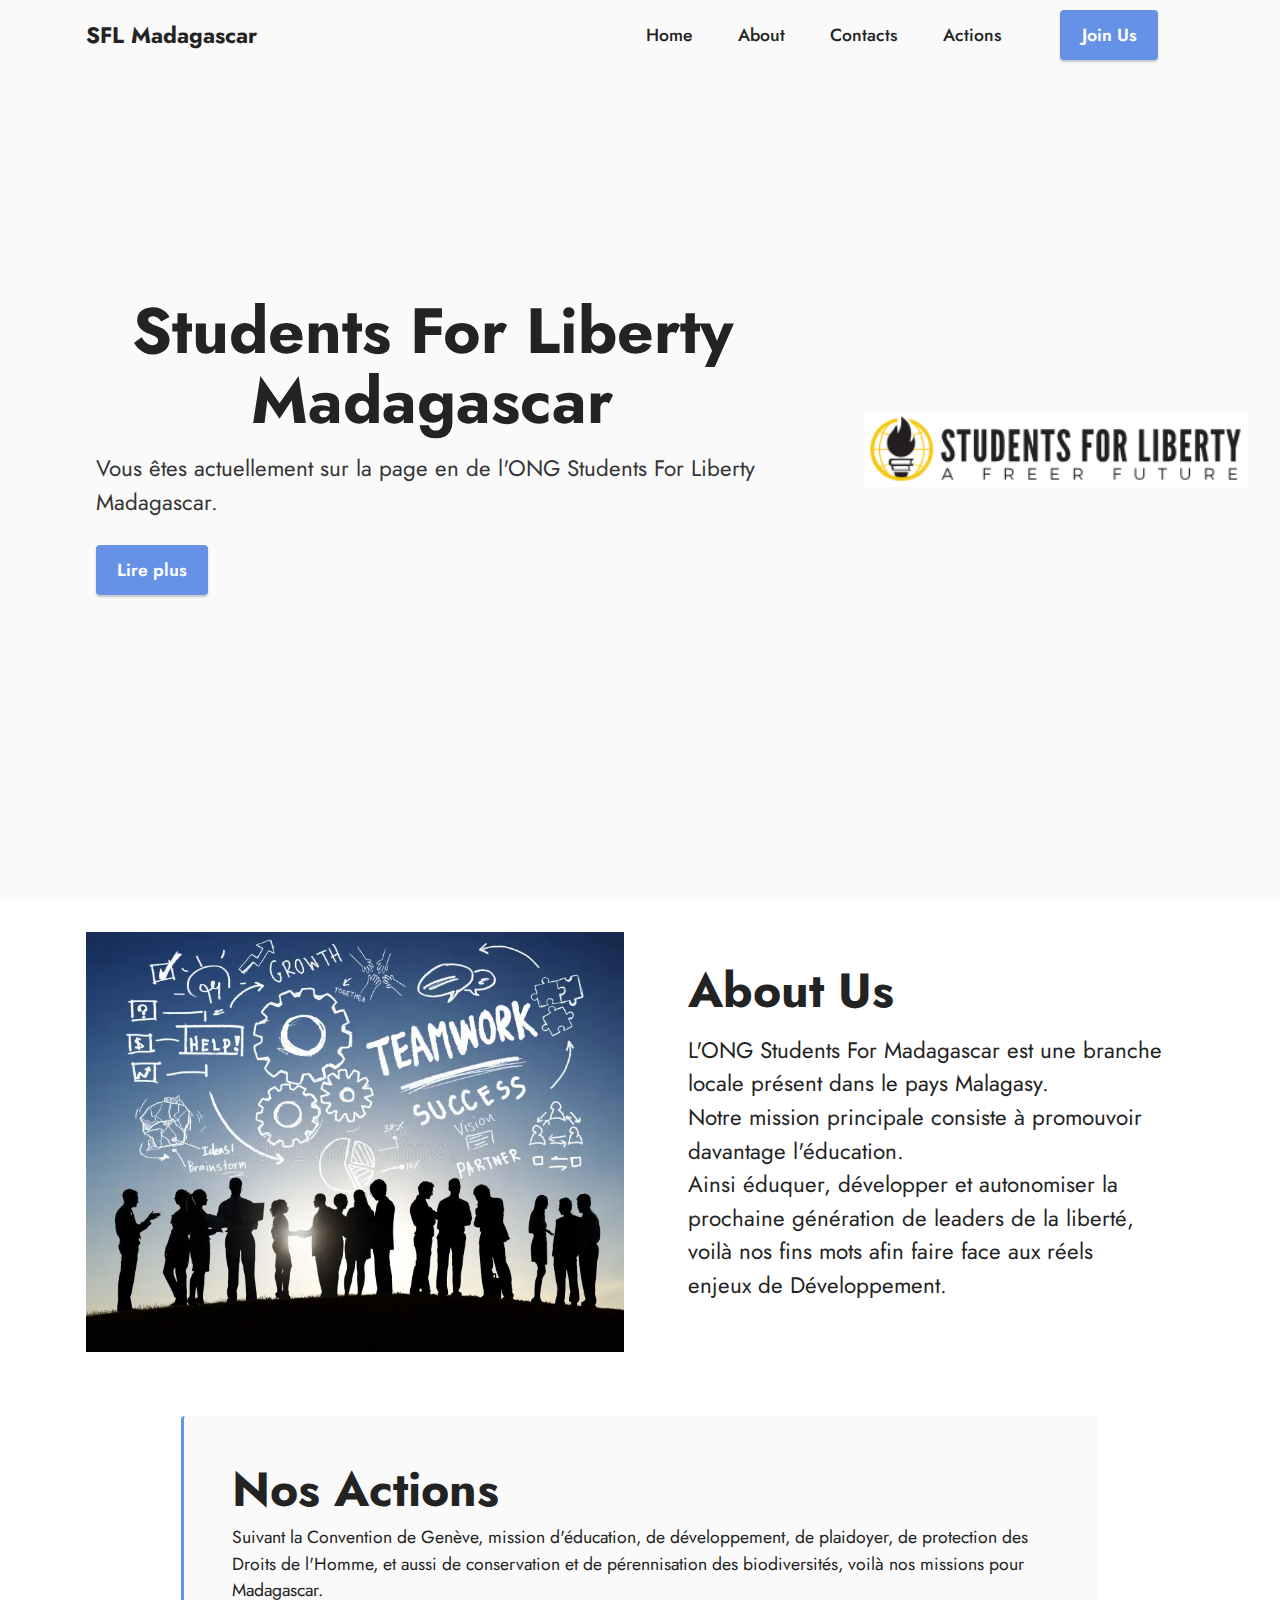
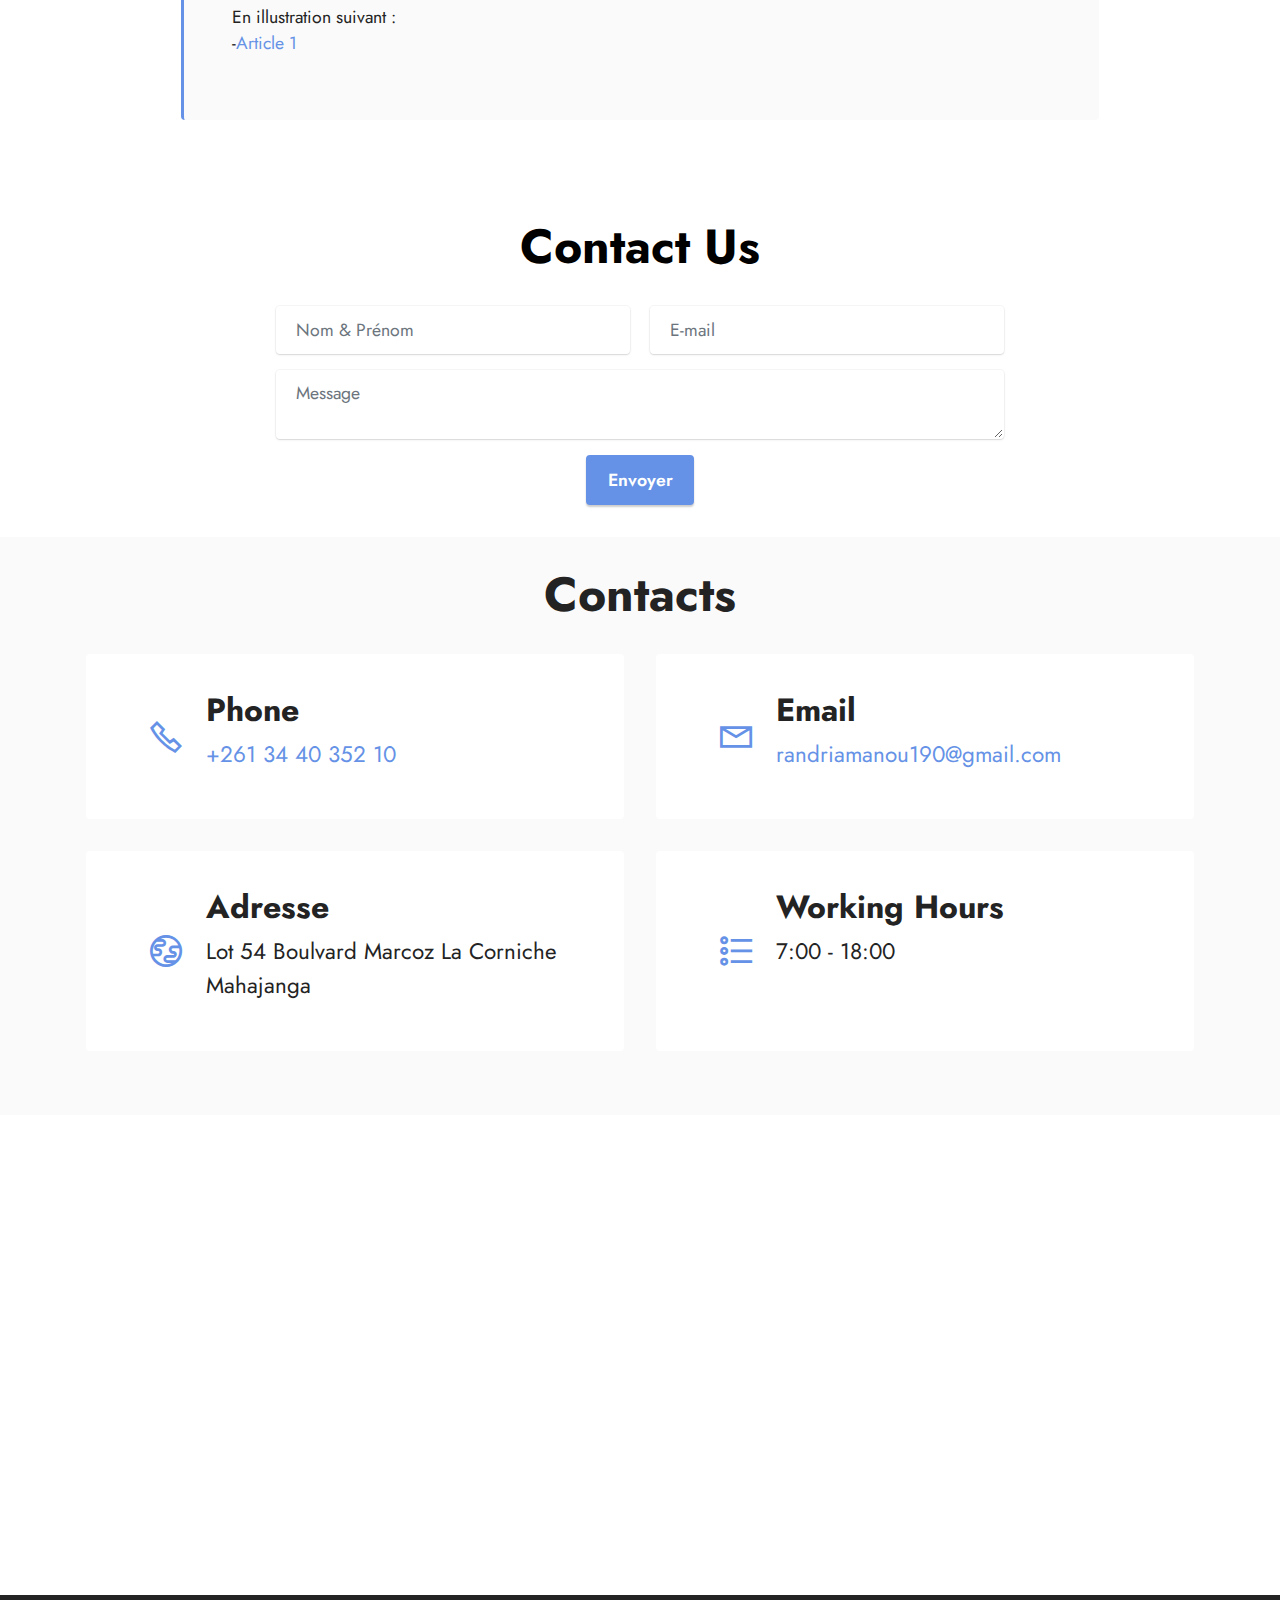
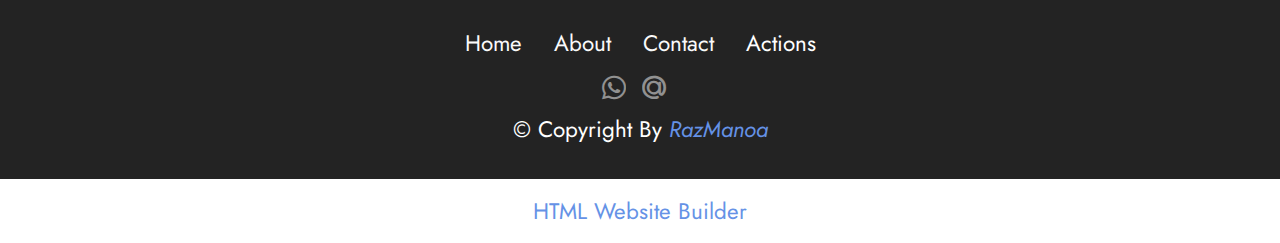
==== index.html @ df1f851d "Add files via upload" ====
<!DOCTYPE html>
<html  >
<head>
  <!-- Site made with Mobirise Website Builder v5.9.18, https://mobirise.com -->
  <meta charset="UTF-8">
  <meta http-equiv="X-UA-Compatible" content="IE=edge">
  <meta name="generator" content="Mobirise v5.9.18, mobirise.com">
  <meta name="viewport" content="width=device-width, initial-scale=1, minimum-scale=1">
  <link rel="shortcut icon" href="assets/images/logo-slf.png" type="image/x-icon">
  <meta name="description" content="">
  
  
  <title>Home - Students For Liberty Madagascar</title>
  <link rel="stylesheet" href="assets/web/assets/mobirise-icons2/mobirise2.css">
  <link rel="stylesheet" href="assets/bootstrap/css/bootstrap.min.css">
  <link rel="stylesheet" href="assets/bootstrap/css/bootstrap-grid.min.css">
  <link rel="stylesheet" href="assets/bootstrap/css/bootstrap-reboot.min.css">
  <link rel="stylesheet" href="assets/dropdown/css/style.css">
  <link rel="stylesheet" href="assets/socicon/css/styles.css">
  <link rel="stylesheet" href="assets/theme/css/style.css">
  <link rel="preload" href="https://fonts.googleapis.com/css?family=Jost:100,200,300,400,500,600,700,800,900,100i,200i,300i,400i,500i,600i,700i,800i,900i&display=swap" as="style" onload="this.onload=null;this.rel='stylesheet'">
  <noscript><link rel="stylesheet" href="https://fonts.googleapis.com/css?family=Jost:100,200,300,400,500,600,700,800,900,100i,200i,300i,400i,500i,600i,700i,800i,900i&display=swap"></noscript>
  <link rel="preload" as="style" href="assets/mobirise/css/mbr-additional.css?v=I6pFQP"><link rel="stylesheet" href="assets/mobirise/css/mbr-additional.css?v=I6pFQP" type="text/css">

  
  
  
</head>
<body>
  
  <section data-bs-version="5.1" class="menu menu2 cid-sFCw1qGFAI" once="menu" id="menu2-23">
    
    <nav class="navbar navbar-dropdown navbar-fixed-top navbar-expand-lg">
        <div class="container">
            <div class="navbar-brand">
                
                <span class="navbar-caption-wrap"><a class="navbar-caption text-black display-7" href="https://mobiri.se">SFL Madagascar</a></span>
            </div>
            <button class="navbar-toggler" type="button" data-toggle="collapse" data-bs-toggle="collapse" data-target="#navbarSupportedContent" data-bs-target="#navbarSupportedContent" aria-controls="navbarNavAltMarkup" aria-expanded="false" aria-label="Toggle navigation">
                <div class="hamburger">
                    <span></span>
                    <span></span>
                    <span></span>
                    <span></span>
                </div>
            </button>
            <div class="collapse navbar-collapse" id="navbarSupportedContent">
                <ul class="navbar-nav nav-dropdown" data-app-modern-menu="true"><li class="nav-item"><a class="nav-link link text-black text-primary display-4" href="index.html#header14-1f">Home</a></li>
                    <li class="nav-item"><a class="nav-link link text-black text-primary display-4" href="index.html#header14-1j">About</a></li>
                    <li class="nav-item"><a class="nav-link link text-black text-primary display-4" href="index.html#contacts2-1r">Contacts</a></li><li class="nav-item"><a class="nav-link link text-black text-primary display-4" href="index.html#content7-0">Actions</a></li></ul>
                
                <div class="navbar-buttons mbr-section-btn"><a class="btn btn-primary display-4" href="https://tally.so/r/mexdDq" target="_blank">Join Us</a></div>
            </div>
        </div>
    </nav>
</section>

<section data-bs-version="5.1" class="header14 cid-sFzxmVl7J6 mbr-fullscreen" id="header14-1f">

    

    

    <div class="container-fluid">
        <div class="row justify-content-center align-items-center">
            <div class="col-12 col-md-4 image-wrapper">
                <img src="assets/images/sfl-bandg.png" alt="Mobirise Website Builder">
            </div>
            <div class="col-12 col-md">
                <div class="text-wrapper">
                    <h1 class="mbr-section-title mbr-fonts-style mb-3 display-1"><strong>Students For Liberty Madagascar</strong></h1>
                    <p class="mbr-text mbr-fonts-style display-7">Vous êtes actuellement sur la page en de l'ONG Students For Liberty Madagascar.<br></p>
                    <div class="mbr-section-btn mt-3"><a class="btn btn-primary display-4" href="index.html#header14-1j">Lire plus</a></div>
                </div>
            </div>
        </div>
    </div>
</section>

<section data-bs-version="5.1" class="header14 cid-sFzz5E692j" id="header14-1j">

    

    

    <div class="container">
        <div class="row justify-content-center align-items-center">
            <div class="col-12 col-md-6 image-wrapper">
                <img src="assets/images/team-work.webp" alt="Mobirise Website Builder">
            </div>
            <div class="col-12 col-md">
                <div class="text-wrapper">
                    <h1 class="mbr-section-title mbr-fonts-style mb-3 display-2">
                        <strong>About Us</strong></h1>
                    <p class="mbr-text mbr-fonts-style display-7">L'ONG Students For Madagascar est une branche locale présent dans le pays Malagasy.<br>Notre mission principale consiste à promouvoir davantage l'éducation.<br>Ainsi éduquer, développer et autonomiser la prochaine génération de leaders de la liberté, voilà nos fins mots afin faire face aux réels enjeux de Développement.<br></p>
                    
                </div>
            </div>
        </div>
    </div>
</section>

<section data-bs-version="5.1" class="content7 cid-uvekPUyge1" id="content7-0">
    
    <div class="container">
        <div class="row justify-content-center">
            <div class="col-12 col-md-10">
                <blockquote>
                <h5 class="mbr-section-title mbr-fonts-style mb-2 display-2"><strong>Nos Actions</strong></h5>
                <p class="mbr-text mbr-fonts-style display-4">Suivant la Convention de Genève, mission d'éducation, de développement, de plaidoyer, de protection des Droits de l'Homme, et aussi de conservation et de pérennisation des biodiversités, voilà nos missions pour Madagascar.<br>En illustration suivant :&nbsp;<br>-<a href="page1.html#content4-3" class="text-primary" target="_blank">Article 1</a></p></blockquote>
            </div>
        </div>
    </div>
</section>

<section data-bs-version="5.1" class="form5 cid-sFzDs3t9EG" id="form5-1m">
    
    
    <div class="container">
        <div class="mbr-section-head">
            <h3 class="mbr-section-title mbr-fonts-style align-center mb-0 display-2"><strong>Contact Us</strong></h3>
            
        </div>
        <div class="row justify-content-center mt-4">
            <div class="col-lg-8 mx-auto mbr-form" data-form-type="formoid">
                <form action="https://mobirise.eu/" method="POST" class="mbr-form form-with-styler" data-form-title="Form Name"><input type="hidden" name="email" data-form-email="true" value="ks3qOOHge8dvfijZ7MCZuSiR96r8af7iwF33arb5FEjzosLqSkt9Hrk8bFsVaO2vztbWSlPt6MKf61ZfOUti4YpknU7JDYHOA++V9rli4jDpLJUcG7pPdwzk4lKuqdMu">
                    <div class="row">
                        <div hidden="hidden" data-form-alert="" class="alert alert-success col-12">Thanks for filling out
                            the form!</div>
                        <div hidden="hidden" data-form-alert-danger="" class="alert alert-danger col-12">Oops...! some
                            problem!</div>
                    </div>
                    <div class="dragArea row">
                        <div class="col-md col-sm-12 form-group mb-3" data-for="name">
                            <input type="text" name="name" placeholder="Nom &amp; Prénom" data-form-field="name" class="form-control" value="" id="name-form5-1m">
                        </div>
                        <div class="col-md col-sm-12 form-group mb-3" data-for="email">
                            <input type="email" name="email" placeholder="E-mail" data-form-field="email" class="form-control" value="" id="email-form5-1m">
                        </div>
                        
                        <div class="col-12 form-group mb-3" data-for="textarea">
                            <textarea name="textarea" placeholder="Message" data-form-field="textarea" class="form-control" id="textarea-form5-1m"></textarea>
                        </div>
                        <div class="col-lg-12 col-md-12 col-sm-12 align-center mbr-section-btn"><button type="submit" class="btn btn-primary display-4">Envoyer</button></div>
                    </div>
                </form>
            </div>
        </div>
    </div>
</section>

<section data-bs-version="5.1" class="contacts2 cid-sFzIA7KGYz" id="contacts2-1r">
    <!---->
    
    
    <div class="container">
        <div class="mbr-section-head">
            <h3 class="mbr-section-title mbr-fonts-style align-center mb-0 display-2">
                <strong>Contacts</strong>
            </h3>
            
        </div>
        <div class="row justify-content-center mt-4">
            <div class="card col-12 col-md-6">
                <div class="card-wrapper">
                    <div class="image-wrapper">
                        <span class="mbr-iconfont mobi-mbri-phone mobi-mbri"></span>
                    </div>
                    <div class="text-wrapper">
                        <h6 class="card-title mbr-fonts-style mb-1 display-5">
                            <strong>Phone</strong>
                        </h6>
                        <p class="mbr-text mbr-fonts-style display-7"><a href="tel:+261344035210" class="text-primary">+261 34 40 352 10</a></p>
                    </div>
                </div>
            </div>
            <div class="card col-12 col-md-6">
                <div class="card-wrapper">
                    <div class="image-wrapper">
                        <span class="mbr-iconfont mobi-mbri-letter mobi-mbri"></span>
                    </div>
                    <div class="text-wrapper">
                        <h6 class="card-title mbr-fonts-style mb-1 display-5">
                            <strong>Email</strong>
                        </h6>
                        <p class="mbr-text mbr-fonts-style display-7"><a href="mailto:randriamanou190@gmail.com" class="text-primary">randriamanou190@gmail.com</a></p>
                    </div>
                </div>
            </div>
            <div class="card col-12 col-md-6">
                <div class="card-wrapper">
                    <div class="image-wrapper">
                        <span class="mbr-iconfont mobi-mbri-globe mobi-mbri"></span>
                    </div>
                    <div class="text-wrapper">
                        <h6 class="card-title mbr-fonts-style mb-1 display-5">
                            <strong>Adresse</strong></h6>
                        <p class="mbr-text mbr-fonts-style display-7">Lot 54 Boulvard Marcoz La Corniche Mahajanga</p>
                    </div>
                </div>
            </div>
            <div class="card col-12 col-md-6">
                <div class="card-wrapper">
                    <div class="image-wrapper">
                        <span class="mbr-iconfont mobi-mbri-bulleted-list mobi-mbri"></span>
                    </div>
                    <div class="text-wrapper">
                        <h6 class="card-title mbr-fonts-style mb-1 display-5">
                            <strong>Working Hours</strong>
                        </h6>
                        <p class="mbr-text mbr-fonts-style display-7">7:00 - 18:00
                        </p>
                    </div>
                </div>
            </div>
        </div>
    </div>
</section>

<section data-bs-version="5.1" class="map2 cid-sFAxp7Y5iM" id="map2-1y">
    
    
    <div>
        
        <div class="google-map"><iframe frameborder="0" style="border:0" src="https://www.google.com/maps/embed?pb=!1m18!1m12!1m3!1d807.3999309837745!2d46.29971833503532!3d-15.716029288865572!2m3!1f0!2f0!3f0!3m2!1i1024!2i768!4f13.1!3m3!1m2!1s0x2203fb37df3f3697%3A0xa1f591bdaf3111e0!2sMajunga!5e0!3m2!1sfr!2smg!4v1732618090610!5m2!1sfr!2smg" allowfullscreen=""></iframe></div>
    </div>
</section>

<section data-bs-version="5.1" class="footer3 cid-sFCygHrmNf" once="footers" id="footer3-24">

    

    

    <div class="container">
        <div class="row align-center mbr-white">
            <div class="row row-links">
                <ul class="foot-menu">
                    
                    
                    
                    
                    
                <li class="foot-menu-item mbr-fonts-style display-7"><a href="index.html#header14-1f" class="text-white">Home</a></li><li class="foot-menu-item mbr-fonts-style display-7"><a href="index.html#header14-1j" class="text-white">About</a></li><li class="foot-menu-item mbr-fonts-style display-7"><a href="index.html#contacts2-1r" class="text-white">Contact</a></li><li class="foot-menu-item mbr-fonts-style display-7">Actions</li></ul>
            </div>
            <div class="row social-row">
                <div class="social-list align-right pb-2">
                    
                    
                    
                    
                    
                    
                <div class="soc-item">
                        <a href="https://wa.me/261344035210">
                            <span class="mbr-iconfont mbr-iconfont-social socicon-whatsapp socicon"></span>
                        </a>
                    </div><div class="soc-item">
                        <a href="mailto:randriamanou190@gmail.com">
                            <span class="mbr-iconfont mbr-iconfont-social socicon-mailru socicon"></span>
                        </a>
                    </div></div>
            </div>
            <div class="row row-copirayt">
                <p class="mbr-text mb-0 mbr-fonts-style mbr-white align-center display-7">
                    © Copyright By <a href="mailto:randriamanou190@gmail.com" class="text-primary"><em>RazManoa</em></a></p>
            </div>
        </div>
    </div>
</section><section class="display-7" style="padding: 0;align-items: center;justify-content: center;flex-wrap: wrap;    align-content: center;display: flex;position: relative;height: 4rem;"><a href="https://mobiri.se/3074167" style="flex: 1 1;height: 4rem;position: absolute;width: 100%;z-index: 1;"><img alt="" style="height: 4rem;" src="[data-uri]"></a><p style="margin: 0;text-align: center;" class="display-7">&#8204;</p><a style="z-index:1" href="https://mobirise.com/html-builder.html">HTML Website Builder</a></section><script src="assets/bootstrap/js/bootstrap.bundle.min.js"></script>  <script src="assets/smoothscroll/smooth-scroll.js"></script>  <script src="assets/ytplayer/index.js"></script>  <script src="assets/dropdown/js/navbar-dropdown.js"></script>  <script src="assets/theme/js/script.js"></script>  <script src="assets/formoid/formoid.min.js"></script>  
  
  
</body>
</html>
---- assets/web/assets/mobirise-icons2/mobirise2.css ----
@font-face {
  font-family: 'Moririse2';
  font-display: swap;
  src:  url('mobirise2.eot?f2bix4');
  src:  url('mobirise2.eot?f2bix4#iefix') format('embedded-opentype'),
    url('mobirise2.ttf?f2bix4') format('truetype'),
    url('mobirise2.woff?f2bix4') format('woff'),
    url('mobirise2.svg?f2bix4#mobirise2') format('svg');
  font-weight: normal;
  font-style: normal;
}

[class^="mobi-"], [class*=" mobi-"] {
  /* use !important to prevent issues with browser extensions that change fonts */
  font-family: 'Moririse2' !important;
  speak: none;
  font-style: normal;
  font-weight: normal;
  font-variant: normal;
  text-transform: none;
  line-height: 1;

  /* Better Font Rendering =========== */
  -webkit-font-smoothing: antialiased;
  -moz-osx-font-smoothing: grayscale;
}

.mobi-mbri-add-submenu:before {
  content: "\e900";
}
.mobi-mbri-alert:before {
  content: "\e901";
}
.mobi-mbri-align-center:before {
  content: "\e902";
}
.mobi-mbri-align-justify:before {
  content: "\e903";
}
.mobi-mbri-align-left:before {
  content: "\e904";
}
.mobi-mbri-align-right:before {
  content: "\e905";
}
.mobi-mbri-android:before {
  content: "\e906";
}
.mobi-mbri-apple:before {
  content: "\e907";
}
.mobi-mbri-arrow-down:before {
  content: "\e908";
}
.mobi-mbri-arrow-next:before {
  content: "\e909";
}
.mobi-mbri-arrow-prev:before {
  content: "\e90a";
}
.mobi-mbri-arrow-up:before {
  content: "\e90b";
}
.mobi-mbri-bold:before {
  content: "\e90c";
}
.mobi-mbri-bookmark:before {
  content: "\e90d";
}
.mobi-mbri-bootstrap:before {
  content: "\e90e";
}
.mobi-mbri-briefcase:before {
  content: "\e90f";
}
.mobi-mbri-browse:before {
  content: "\e910";
}
.mobi-mbri-bulleted-list:before {
  content: "\e911";
}
.mobi-mbri-calendar:before {
  content: "\e912";
}
.mobi-mbri-camera:before {
  content: "\e913";
}
.mobi-mbri-cart-add:before {
  content: "\e914";
}
.mobi-mbri-cart-full:before {
  content: "\e915";
}
.mobi-mbri-cash:before {
  content: "\e916";
}
.mobi-mbri-change-style:before {
  content: "\e917";
}
.mobi-mbri-chat:before {
  content: "\e918";
}
.mobi-mbri-clock:before {
  content: "\e919";
}
.mobi-mbri-close:before {
  content: "\e91a";
}
.mobi-mbri-cloud:before {
  content: "\e91b";
}
.mobi-mbri-code:before {
  content: "\e91c";
}
.mobi-mbri-contact-form:before {
  content: "\e91d";
}
.mobi-mbri-credit-card:before {
  content: "\e91e";
}
.mobi-mbri-cursor-click:before {
  content: "\e91f";
}
.mobi-mbri-cust-feedback:before {
  content: "\e920";
}
.mobi-mbri-database:before {
  content: "\e921";
}
.mobi-mbri-delivery:before {
  content: "\e922";
}
.mobi-mbri-desktop:before {
  content: "\e923";
}
.mobi-mbri-devices:before {
  content: "\e924";
}
.mobi-mbri-down:before {
  content: "\e925";
}
.mobi-mbri-download-2:before {
  content: "\e926";
}
.mobi-mbri-download:before {
  content: "\e927";
}
.mobi-mbri-drag-n-drop-2:before {
  content: "\e928";
}
.mobi-mbri-drag-n-drop:before {
  content: "\e929";
}
.mobi-mbri-edit-2:before {
  content: "\e92a";
}
.mobi-mbri-edit:before {
  content: "\e92b";
}
.mobi-mbri-error:before {
  content: "\e92c";
}
.mobi-mbri-extension:before {
  content: "\e92d";
}
.mobi-mbri-features:before {
  content: "\e92e";
}
.mobi-mbri-file:before {
  content: "\e92f";
}
.mobi-mbri-flag:before {
  content: "\e930";
}
.mobi-mbri-folder:before {
  content: "\e931";
}
.mobi-mbri-gift:before {
  content: "\e932";
}
.mobi-mbri-github:before {
  content: "\e933";
}
.mobi-mbri-globe-2:before {
  content: "\e934";
}
.mobi-mbri-globe:before {
  content: "\e935";
}
.mobi-mbri-growing-chart:before {
  content: "\e936";
}
.mobi-mbri-hearth:before {
  content: "\e937";
}
.mobi-mbri-help:before {
  content: "\e938";
}
.mobi-mbri-home:before {
  content: "\e939";
}
.mobi-mbri-hot-cup:before {
  content: "\e93a";
}
.mobi-mbri-idea:before {
  content: "\e93b";
}
.mobi-mbri-image-gallery:before {
  content: "\e93c";
}
.mobi-mbri-image-slider:before {
  content: "\e93d";
}
.mobi-mbri-info:before {
  content: "\e93e";
}
.mobi-mbri-italic:before {
  content: "\e93f";
}
.mobi-mbri-key:before {
  content: "\e940";
}
.mobi-mbri-laptop:before {
  content: "\e941";
}
.mobi-mbri-layers:before {
  content: "\e942";
}
.mobi-mbri-left-right:before {
  content: "\e943";
}
.mobi-mbri-left:before {
  content: "\e944";
}
.mobi-mbri-letter:before {
  content: "\e945";
}
.mobi-mbri-like:before {
  content: "\e946";
}
.mobi-mbri-link:before {
  content: "\e947";
}
.mobi-mbri-lock:before {
  content: "\e948";
}
.mobi-mbri-login:before {
  content: "\e949";
}
.mobi-mbri-logout:before {
  content: "\e94a";
}
.mobi-mbri-magic-stick:before {
  content: "\e94b";
}
.mobi-mbri-map-pin:before {
  content: "\e94c";
}
.mobi-mbri-menu:before {
  content: "\e94d";
}
.mobi-mbri-mobile-2:before {
  content: "\e94e";
}
.mobi-mbri-mobile-horizontal:before {
  content: "\e94f";
}
.mobi-mbri-mobile:before {
  content: "\e950";
}
.mobi-mbri-mobirise:before {
  content: "\e951";
}
.mobi-mbri-more-horizontal:before {
  content: "\e952";
}
.mobi-mbri-more-vertical:before {
  content: "\e953";
}
.mobi-mbri-music:before {
  content: "\e954";
}
.mobi-mbri-new-file:before {
  content: "\e955";
}
.mobi-mbri-numbered-list:before {
  content: "\e956";
}
.mobi-mbri-opened-folder:before {
  content: "\e957";
}
.mobi-mbri-pages:before {
  content: "\e958";
}
.mobi-mbri-paper-plane:before {
  content: "\e959";
}
.mobi-mbri-paperclip:before {
  content: "\e95a";
}
.mobi-mbri-phone:before {
  content: "\e95b";
}
.mobi-mbri-photo:before {
  content: "\e95c";
}
.mobi-mbri-photos:before {
  content: "\e95d";
}
.mobi-mbri-pin:before {
  content: "\e95e";
}
.mobi-mbri-play:before {
  content: "\e95f";
}
.mobi-mbri-plus:before {
  content: "\e960";
}
.mobi-mbri-preview:before {
  content: "\e961";
}
.mobi-mbri-print:before {
  content: "\e962";
}
.mobi-mbri-protect:before {
  content: "\e963";
}
.mobi-mbri-question:before {
  content: "\e964";
}
.mobi-mbri-quote-left:before {
  content: "\e965";
}
.mobi-mbri-quote-right:before {
  content: "\e966";
}
.mobi-mbri-redo:before {
  content: "\e967";
}
.mobi-mbri-refresh:before {
  content: "\e968";
}
.mobi-mbri-responsive-2:before {
  content: "\e969";
}
.mobi-mbri-responsive:before {
  content: "\e96a";
}
.mobi-mbri-right:before {
  content: "\e96b";
}
.mobi-mbri-rocket:before {
  content: "\e96c";
}
.mobi-mbri-sad-face:before {
  content: "\e96d";
}
.mobi-mbri-sale:before {
  content: "\e96e";
}
.mobi-mbri-save:before {
  content: "\e96f";
}
.mobi-mbri-search:before {
  content: "\e970";
}
.mobi-mbri-setting-2:before {
  content: "\e971";
}
.mobi-mbri-setting-3:before {
  content: "\e972";
}
.mobi-mbri-setting:before {
  content: "\e973";
}
.mobi-mbri-share:before {
  content: "\e974";
}
.mobi-mbri-shopping-bag:before {
  content: "\e975";
}
.mobi-mbri-shopping-basket:before {
  content: "\e976";
}
.mobi-mbri-shopping-cart:before {
  content: "\e977";
}
.mobi-mbri-sites:before {
  content: "\e978";
}
.mobi-mbri-smile-face:before {
  content: "\e979";
}
.mobi-mbri-speed:before {
  content: "\e97a";
}
.mobi-mbri-star:before {
  content: "\e97b";
}
.mobi-mbri-success:before {
  content: "\e97c";
}
.mobi-mbri-sun:before {
  content: "\e97d";
}
.mobi-mbri-sun2:before {
  content: "\e97e";
}
.mobi-mbri-tablet-vertical:before {
  content: "\e97f";
}
.mobi-mbri-tablet:before {
  content: "\e980";
}
.mobi-mbri-target:before {
  content: "\e981";
}
.mobi-mbri-timer:before {
  content: "\e982";
}
.mobi-mbri-to-ftp:before {
  content: "\e983";
}
.mobi-mbri-to-local-drive:before {
  content: "\e984";
}
.mobi-mbri-touch-swipe:before {
  content: "\e985";
}
.mobi-mbri-touch:before {
  content: "\e986";
}
.mobi-mbri-trash:before {
  content: "\e987";
}
.mobi-mbri-underline:before {
  content: "\e988";
}
.mobi-mbri-undo:before {
  content: "\e989";
}
.mobi-mbri-unlink:before {
  content: "\e98a";
}
.mobi-mbri-unlock:before {
  content: "\e98b";
}
.mobi-mbri-up-down:before {
  content: "\e98c";
}
.mobi-mbri-up:before {
  content: "\e98d";
}
.mobi-mbri-update:before {
  content: "\e98e";
}
.mobi-mbri-upload-2:before {
  content: "\e98f";
}
.mobi-mbri-upload:before {
  content: "\e990";
}
.mobi-mbri-user-2:before {
  content: "\e991";
}
.mobi-mbri-user:before {
  content: "\e992";
}
.mobi-mbri-users:before {
  content: "\e993";
}
.mobi-mbri-video-play:before {
  content: "\e994";
}
.mobi-mbri-video:before {
  content: "\e995";
}
.mobi-mbri-watch:before {
  content: "\e996";
}
.mobi-mbri-website-theme-2:before {
  content: "\e997";
}
.mobi-mbri-website-theme:before {
  content: "\e998";
}
.mobi-mbri-wifi:before {
  content: "\e999";
}
.mobi-mbri-windows:before {
  content: "\e99a";
}
.mobi-mbri-zoom-in:before {
  content: "\e99b";
}
.mobi-mbri-zoom-out:before {
  content: "\e99c";
}
---- assets/dropdown/css/style.css ----
.navbar-dropdown {
  left: 0;
  padding: 0;
  position: absolute;
  right: 0;
  top: 0;
  transition: all 0.45s ease;
  z-index: 1030;
  background: #282828; }
  .navbar-dropdown .navbar-logo {
    margin-right: 0.8rem;
    transition: margin 0.3s ease-in-out;
    vertical-align: middle; }
    .navbar-dropdown .navbar-logo img {
      height: 3.125rem;
      transition: all 0.3s ease-in-out; }
    .navbar-dropdown .navbar-logo.mbr-iconfont {
      font-size: 3.125rem;
      line-height: 3.125rem; }
  .navbar-dropdown .navbar-caption {
    font-weight: 700;
    white-space: normal;
    vertical-align: -4px;
    line-height: 3.125rem !important; }
    .navbar-dropdown .navbar-caption, .navbar-dropdown .navbar-caption:hover {
      color: inherit;
      text-decoration: none; }
  .navbar-dropdown .mbr-iconfont + .navbar-caption {
    vertical-align: -1px; }
  .navbar-dropdown.navbar-fixed-top {
    position: fixed; }
  .navbar-dropdown .navbar-brand span {
    vertical-align: -4px; }
  .navbar-dropdown.bg-color.transparent {
    background: none; }
  .navbar-dropdown.navbar-short .navbar-brand {
    padding: 0.625rem 0; }
    .navbar-dropdown.navbar-short .navbar-brand span {
      vertical-align: -1px; }
  .navbar-dropdown.navbar-short .navbar-caption {
    line-height: 2.375rem !important;
    vertical-align: -2px; }
  .navbar-dropdown.navbar-short .navbar-logo {
    margin-right: 0.5rem; }
    .navbar-dropdown.navbar-short .navbar-logo img {
      height: 2.375rem; }
    .navbar-dropdown.navbar-short .navbar-logo.mbr-iconfont {
      font-size: 2.375rem;
      line-height: 2.375rem; }
  .navbar-dropdown.navbar-short .mbr-table-cell {
    height: 3.625rem; }
  .navbar-dropdown .navbar-close {
    left: 0.6875rem;
    position: fixed;
    top: 0.75rem;
    z-index: 1000; }
  .navbar-dropdown .hamburger-icon {
    content: "";
    display: inline-block;
    vertical-align: middle;
    width: 16px;
    -webkit-box-shadow: 0 -6px 0 1px #282828,0 0 0 1px #282828,0 6px 0 1px #282828;
    -moz-box-shadow: 0 -6px 0 1px #282828,0 0 0 1px #282828,0 6px 0 1px #282828;
    box-shadow: 0 -6px 0 1px #282828,0 0 0 1px #282828,0 6px 0 1px #282828; }

.dropdown-menu .dropdown-toggle[data-toggle="dropdown-submenu"]::after {
  border-bottom: 0.35em solid transparent;
  border-left: 0.35em solid;
  border-right: 0;
  border-top: 0.35em solid transparent;
  margin-left: 0.3rem; }

.dropdown-menu .dropdown-item:focus {
  outline: 0; }

.nav-dropdown {
  font-size: 0.75rem;
  font-weight: 500;
  height: auto !important; }
  .nav-dropdown .nav-btn {
    padding-left: 1rem; }
  .nav-dropdown .link {
    margin: .667em 1.667em;
    font-weight: 500;
    padding: 0;
    transition: color .2s ease-in-out; }
    .nav-dropdown .link.dropdown-toggle {
      margin-right: 2.583em; }
      .nav-dropdown .link.dropdown-toggle::after {
        margin-left: .25rem;
        border-top: 0.35em solid;
        border-right: 0.35em solid transparent;
        border-left: 0.35em solid transparent;
        border-bottom: 0; }
      .nav-dropdown .link.dropdown-toggle[aria-expanded="true"] {
        margin: 0;
        padding: 0.667em 3.263em  0.667em 1.667em; }
  .nav-dropdown .link::after,
  .nav-dropdown .dropdown-item::after {
    color: inherit; }
  .nav-dropdown .btn {
    font-size: 0.75rem;
    font-weight: 700;
    letter-spacing: 0;
    margin-bottom: 0;
    padding-left: 1.25rem;
    padding-right: 1.25rem; }
  .nav-dropdown .dropdown-menu {
    border-radius: 0;
    border: 0;
    left: 0;
    margin: 0;
    padding-bottom: 1.25rem;
    padding-top: 1.25rem;
    position: relative; }
  .nav-dropdown .dropdown-submenu {
    margin-left: 0.125rem;
    top: 0; }
  .nav-dropdown .dropdown-item {
    font-weight: 500;
    line-height: 2;
    padding: 0.3846em 4.615em 0.3846em 1.5385em;
    position: relative;
    transition: color .2s ease-in-out, background-color .2s ease-in-out; }
    .nav-dropdown .dropdown-item::after {
      margin-top: -0.3077em;
      position: absolute;
      right: 1.1538em;
      top: 50%; }
    .nav-dropdown .dropdown-item:focus, .nav-dropdown .dropdown-item:hover {
      background: none; }

@media (max-width: 767px) {
  .nav-dropdown.navbar-toggleable-sm {
    bottom: 0;
    display: none;
    left: 0;
    overflow-x: hidden;
    position: fixed;
    top: 0;
    transform: translateX(-100%);
    -ms-transform: translateX(-100%);
    -webkit-transform: translateX(-100%);
    width: 18.75rem;
    z-index: 999; } }
.nav-dropdown.navbar-toggleable-xl {
  bottom: 0;
  display: none;
  left: 0;
  overflow-x: hidden;
  position: fixed;
  top: 0;
  transform: translateX(-100%);
  -ms-transform: translateX(-100%);
  -webkit-transform: translateX(-100%);
  width: 18.75rem;
  z-index: 999; }

.nav-dropdown-sm {
  display: block !important;
  overflow-x: hidden;
  overflow: auto;
  padding-top: 3.875rem; }
  .nav-dropdown-sm::after {
    content: "";
    display: block;
    height: 3rem;
    width: 100%; }
  .nav-dropdown-sm.collapse.in ~ .navbar-close {
    display: block !important; }
  .nav-dropdown-sm.collapsing, .nav-dropdown-sm.collapse.in {
    transform: translateX(0);
    -ms-transform: translateX(0);
    -webkit-transform: translateX(0);
    transition: all 0.25s ease-out;
    -webkit-transition: all 0.25s ease-out;
    background: #282828; }
  .nav-dropdown-sm.collapsing[aria-expanded="false"] {
    transform: translateX(-100%);
    -ms-transform: translateX(-100%);
    -webkit-transform: translateX(-100%); }
  .nav-dropdown-sm .nav-item {
    display: block;
    margin-left: 0 !important;
    padding-left: 0; }
  .nav-dropdown-sm .link,
  .nav-dropdown-sm .dropdown-item {
    border-top: 1px dotted rgba(255, 255, 255, 0.1);
    font-size: 0.8125rem;
    line-height: 1.6;
    margin: 0 !important;
    padding: 0.875rem 2.4rem 0.875rem 1.5625rem !important;
    position: relative;
    white-space: normal; }
    .nav-dropdown-sm .link:focus, .nav-dropdown-sm .link:hover,
    .nav-dropdown-sm .dropdown-item:focus,
    .nav-dropdown-sm .dropdown-item:hover {
      background: rgba(0, 0, 0, 0.2) !important;
      color: #c0a375; }
  .nav-dropdown-sm .nav-btn {
    position: relative;
    padding: 1.5625rem 1.5625rem 0 1.5625rem; }
    .nav-dropdown-sm .nav-btn::before {
      border-top: 1px dotted rgba(255, 255, 255, 0.1);
      content: "";
      left: 0;
      position: absolute;
      top: 0;
      width: 100%; }
    .nav-dropdown-sm .nav-btn + .nav-btn {
      padding-top: 0.625rem; }
      .nav-dropdown-sm .nav-btn + .nav-btn::before {
        display: none; }
  .nav-dropdown-sm .btn {
    padding: 0.625rem 0; }
  .nav-dropdown-sm .dropdown-toggle[data-toggle="dropdown-submenu"]::after {
    margin-left: .25rem;
    border-top: 0.35em solid;
    border-right: 0.35em solid transparent;
    border-left: 0.35em solid transparent;
    border-bottom: 0; }
  .nav-dropdown-sm .dropdown-toggle[data-toggle="dropdown-submenu"][aria-expanded="true"]::after {
    border-top: 0;
    border-right: 0.35em solid transparent;
    border-left: 0.35em solid transparent;
    border-bottom: 0.35em solid; }
  .nav-dropdown-sm .dropdown-menu {
    margin: 0;
    padding: 0;
    position: relative;
    top: 0;
    left: 0;
    width: 100%;
    border: 0;
    float: none;
    border-radius: 0;
    background: none; }
  .nav-dropdown-sm .dropdown-submenu {
    left: 100%;
    margin-left: 0.125rem;
    margin-top: -1.25rem;
    top: 0; }

.navbar-toggleable-sm .nav-dropdown .dropdown-menu {
  position: absolute; }

.navbar-toggleable-sm .nav-dropdown .dropdown-submenu {
  left: 100%;
  margin-left: 0.125rem;
  margin-top: -1.25rem;
  top: 0; }

.navbar-toggleable-sm.opened .nav-dropdown .dropdown-menu {
  position: relative; }

.navbar-toggleable-sm.opened .nav-dropdown .dropdown-submenu {
  left: 0;
  margin-left: 00rem;
  margin-top: 0rem;
  top: 0; }

.is-builder .nav-dropdown.collapsing {
  transition: none !important; }
---- assets/socicon/css/styles.css ----
@charset "UTF-8";

@font-face {
  font-family: 'Socicon';
  src:  url('../fonts/socicon.eot');
  src:  url('../fonts/socicon.eot?#iefix') format('embedded-opentype'),
    url('../fonts/socicon.woff2') format('woff2'),
    url('../fonts/socicon.ttf') format('truetype'),
    url('../fonts/socicon.woff') format('woff'),
    url('../fonts/socicon.svg#socicon') format('svg');
  font-weight: normal;
  font-style: normal;
  font-display: swap;
}

[data-icon]:before {
  font-family: "socicon" !important;
  content: attr(data-icon);
  font-style: normal !important;
  font-weight: normal !important;
  font-variant: normal !important;
  text-transform: none !important;
  speak: none;
  line-height: 1;
  -webkit-font-smoothing: antialiased;
  -moz-osx-font-smoothing: grayscale;
}

[class^="socicon-"], [class*=" socicon-"] {
  /* use !important to prevent issues with browser extensions that change fonts */
  font-family: 'Socicon' !important;
  speak: none;
  font-style: normal;
  font-weight: normal;
  font-variant: normal;
  text-transform: none;
  line-height: 1;

  /* Better Font Rendering =========== */
  -webkit-font-smoothing: antialiased;
  -moz-osx-font-smoothing: grayscale;
}

.socicon-500px:before {
  content: "\e000";
}
.socicon-8tracks:before {
  content: "\e001";
}
.socicon-airbnb:before {
  content: "\e002";
}
.socicon-alliance:before {
  content: "\e003";
}
.socicon-amazon:before {
  content: "\e004";
}
.socicon-amplement:before {
  content: "\e005";
}
.socicon-android:before {
  content: "\e006";
}
.socicon-angellist:before {
  content: "\e007";
}
.socicon-apple:before {
  content: "\e008";
}
.socicon-appnet:before {
  content: "\e009";
}
.socicon-baidu:before {
  content: "\e00a";
}
.socicon-bandcamp:before {
  content: "\e00b";
}
.socicon-battlenet:before {
  content: "\e00c";
}
.socicon-mixer:before {
  content: "\e00d";
}
.socicon-bebee:before {
  content: "\e00e";
}
.socicon-bebo:before {
  content: "\e00f";
}
.socicon-behance:before {
  content: "\e010";
}
.socicon-blizzard:before {
  content: "\e011";
}
.socicon-blogger:before {
  content: "\e012";
}
.socicon-buffer:before {
  content: "\e013";
}
.socicon-chrome:before {
  content: "\e014";
}
.socicon-coderwall:before {
  content: "\e015";
}
.socicon-curse:before {
  content: "\e016";
}
.socicon-dailymotion:before {
  content: "\e017";
}
.socicon-deezer:before {
  content: "\e018";
}
.socicon-delicious:before {
  content: "\e019";
}
.socicon-deviantart:before {
  content: "\e01a";
}
.socicon-diablo:before {
  content: "\e01b";
}
.socicon-digg:before {
  content: "\e01c";
}
.socicon-discord:before {
  content: "\e01d";
}
.socicon-disqus:before {
  content: "\e01e";
}
.socicon-douban:before {
  content: "\e01f";
}
.socicon-draugiem:before {
  content: "\e020";
}
.socicon-dribbble:before {
  content: "\e021";
}
.socicon-drupal:before {
  content: "\e022";
}
.socicon-ebay:before {
  content: "\e023";
}
.socicon-ello:before {
  content: "\e024";
}
.socicon-endomodo:before {
  content: "\e025";
}
.socicon-envato:before {
  content: "\e026";
}
.socicon-etsy:before {
  content: "\e027";
}
.socicon-facebook:before {
  content: "\e028";
}
.socicon-feedburner:before {
  content: "\e029";
}
.socicon-filmweb:before {
  content: "\e02a";
}
.socicon-firefox:before {
  content: "\e02b";
}
.socicon-flattr:before {
  content: "\e02c";
}
.socicon-flickr:before {
  content: "\e02d";
}
.socicon-formulr:before {
  content: "\e02e";
}
.socicon-forrst:before {
  content: "\e02f";
}
.socicon-foursquare:before {
  content: "\e030";
}
.socicon-friendfeed:before {
  content: "\e031";
}
.socicon-github:before {
  content: "\e032";
}
.socicon-goodreads:before {
  content: "\e033";
}
.socicon-google:before {
  content: "\e034";
}
.socicon-googlescholar:before {
  content: "\e035";
}
.socicon-googlegroups:before {
  content: "\e036";
}
.socicon-googlephotos:before {
  content: "\e037";
}
.socicon-googleplus:before {
  content: "\e038";
}
.socicon-grooveshark:before {
  content: "\e039";
}
.socicon-hackerrank:before {
  content: "\e03a";
}
.socicon-hearthstone:before {
  content: "\e03b";
}
.socicon-hellocoton:before {
  content: "\e03c";
}
.socicon-heroes:before {
  content: "\e03d";
}
.socicon-smashcast:before {
  content: "\e03e";
}
.socicon-horde:before {
  content: "\e03f";
}
.socicon-houzz:before {
  content: "\e040";
}
.socicon-icq:before {
  content: "\e041";
}
.socicon-identica:before {
  content: "\e042";
}
.socicon-imdb:before {
  content: "\e043";
}
.socicon-instagram:before {
  content: "\e044";
}
.socicon-issuu:before {
  content: "\e045";
}
.socicon-istock:before {
  content: "\e046";
}
.socicon-itunes:before {
  content: "\e047";
}
.socicon-keybase:before {
  content: "\e048";
}
.socicon-lanyrd:before {
  content: "\e049";
}
.socicon-lastfm:before {
  content: "\e04a";
}
.socicon-line:before {
  content: "\e04b";
}
.socicon-linkedin:before {
  content: "\e04c";
}
.socicon-livejournal:before {
  content: "\e04d";
}
.socicon-lyft:before {
  content: "\e04e";
}
.socicon-macos:before {
  content: "\e04f";
}
.socicon-mail:before {
  content: "\e050";
}
.socicon-medium:before {
  content: "\e051";
}
.socicon-meetup:before {
  content: "\e052";
}
.socicon-mixcloud:before {
  content: "\e053";
}
.socicon-modelmayhem:before {
  content: "\e054";
}
.socicon-mumble:before {
  content: "\e055";
}
.socicon-myspace:before {
  content: "\e056";
}
.socicon-newsvine:before {
  content: "\e057";
}
.socicon-nintendo:before {
  content: "\e058";
}
.socicon-npm:before {
  content: "\e059";
}
.socicon-odnoklassniki:before {
  content: "\e05a";
}
.socicon-openid:before {
  content: "\e05b";
}
.socicon-opera:before {
  content: "\e05c";
}
.socicon-outlook:before {
  content: "\e05d";
}
.socicon-overwatch:before {
  content: "\e05e";
}
.socicon-patreon:before {
  content: "\e05f";
}
.socicon-paypal:before {
  content: "\e060";
}
.socicon-periscope:before {
  content: "\e061";
}
.socicon-persona:before {
  content: "\e062";
}
.socicon-pinterest:before {
  content: "\e063";
}
.socicon-play:before {
  content: "\e064";
}
.socicon-player:before {
  content: "\e065";
}
.socicon-playstation:before {
  content: "\e066";
}
.socicon-pocket:before {
  content: "\e067";
}
.socicon-qq:before {
  content: "\e068";
}
.socicon-quora:before {
  content: "\e069";
}
.socicon-raidcall:before {
  content: "\e06a";
}
.socicon-ravelry:before {
  content: "\e06b";
}
.socicon-reddit:before {
  content: "\e06c";
}
.socicon-renren:before {
  content: "\e06d";
}
.socicon-researchgate:before {
  content: "\e06e";
}
.socicon-residentadvisor:before {
  content: "\e06f";
}
.socicon-reverbnation:before {
  content: "\e070";
}
.socicon-rss:before {
  content: "\e071";
}
.socicon-sharethis:before {
  content: "\e072";
}
.socicon-skype:before {
  content: "\e073";
}
.socicon-slideshare:before {
  content: "\e074";
}
.socicon-smugmug:before {
  content: "\e075";
}
.socicon-snapchat:before {
  content: "\e076";
}
.socicon-songkick:before {
  content: "\e077";
}
.socicon-soundcloud:before {
  content: "\e078";
}
.socicon-spotify:before {
  content: "\e079";
}
.socicon-stackexchange:before {
  content: "\e07a";
}
.socicon-stackoverflow:before {
  content: "\e07b";
}
.socicon-starcraft:before {
  content: "\e07c";
}
.socicon-stayfriends:before {
  content: "\e07d";
}
.socicon-steam:before {
  content: "\e07e";
}
.socicon-storehouse:before {
  content: "\e07f";
}
.socicon-strava:before {
  content: "\e080";
}
.socicon-streamjar:before {
  content: "\e081";
}
.socicon-stumbleupon:before {
  content: "\e082";
}
.socicon-swarm:before {
  content: "\e083";
}
.socicon-teamspeak:before {
  content: "\e084";
}
.socicon-teamviewer:before {
  content: "\e085";
}
.socicon-technorati:before {
  content: "\e086";
}
.socicon-telegram:before {
  content: "\e087";
}
.socicon-tripadvisor:before {
  content: "\e088";
}
.socicon-tripit:before {
  content: "\e089";
}
.socicon-triplej:before {
  content: "\e08a";
}
.socicon-tumblr:before {
  content: "\e08b";
}
.socicon-twitch:before {
  content: "\e08c";
}
.socicon-twitter:before {
  content: "\e08d";
}
.socicon-uber:before {
  content: "\e08e";
}
.socicon-ventrilo:before {
  content: "\e08f";
}
.socicon-viadeo:before {
  content: "\e090";
}
.socicon-viber:before {
  content: "\e091";
}
.socicon-viewbug:before {
  content: "\e092";
}
.socicon-vimeo:before {
  content: "\e093";
}
.socicon-vine:before {
  content: "\e094";
}
.socicon-vkontakte:before {
  content: "\e095";
}
.socicon-warcraft:before {
  content: "\e096";
}
.socicon-wechat:before {
  content: "\e097";
}
.socicon-weibo:before {
  content: "\e098";
}
.socicon-whatsapp:before {
  content: "\e099";
}
.socicon-wikipedia:before {
  content: "\e09a";
}
.socicon-windows:before {
  content: "\e09b";
}
.socicon-wordpress:before {
  content: "\e09c";
}
.socicon-wykop:before {
  content: "\e09d";
}
.socicon-xbox:before {
  content: "\e09e";
}
.socicon-xing:before {
  content: "\e09f";
}
.socicon-yahoo:before {
  content: "\e0a0";
}
.socicon-yammer:before {
  content: "\e0a1";
}
.socicon-yandex:before {
  content: "\e0a2";
}
.socicon-yelp:before {
  content: "\e0a3";
}
.socicon-younow:before {
  content: "\e0a4";
}
.socicon-youtube:before {
  content: "\e0a5";
}
.socicon-zapier:before {
  content: "\e0a6";
}
.socicon-zerply:before {
  content: "\e0a7";
}
.socicon-zomato:before {
  content: "\e0a8";
}
.socicon-zynga:before {
  content: "\e0a9";
}
.socicon-spreadshirt:before {
  content: "\e901";
}
.socicon-gamejolt:before {
  content: "\e902";
}
.socicon-trello:before {
  content: "\e903";
}
.socicon-tunein:before {
  content: "\e904";
}
.socicon-bloglovin:before {
  content: "\e905";
}
.socicon-gamewisp:before {
  content: "\e906";
}
.socicon-messenger:before {
  content: "\e907";
}
.socicon-pandora:before {
  content: "\e908";
}
.socicon-augment:before {
  content: "\e909";
}
.socicon-bitbucket:before {
  content: "\e90a";
}
.socicon-fyuse:before {
  content: "\e90b";
}
.socicon-yt-gaming:before {
  content: "\e90c";
}
.socicon-sketchfab:before {
  content: "\e90d";
}
.socicon-mobcrush:before {
  content: "\e90e";
}
.socicon-microsoft:before {
  content: "\e90f";
}
.socicon-realtor:before {
  content: "\e910";
}
.socicon-tidal:before {
  content: "\e911";
}
.socicon-qobuz:before {
  content: "\e912";
}
.socicon-natgeo:before {
  content: "\e913";
}
.socicon-mastodon:before {
  content: "\e914";
}
.socicon-unsplash:before {
  content: "\e915";
}
.socicon-homeadvisor:before {
  content: "\e916";
}
.socicon-angieslist:before {
  content: "\e917";
}
.socicon-codepen:before {
  content: "\e918";
}
.socicon-slack:before {
  content: "\e919";
}
.socicon-openaigym:before {
  content: "\e91a";
}
.socicon-logmein:before {
  content: "\e91b";
}
.socicon-fiverr:before {
  content: "\e91c";
}
.socicon-gotomeeting:before {
  content: "\e91d";
}
.socicon-aliexpress:before {
  content: "\e91e";
}
.socicon-guru:before {
  content: "\e91f";
}
.socicon-appstore:before {
  content: "\e920";
}
.socicon-homes:before {
  content: "\e921";
}
.socicon-zoom:before {
  content: "\e922";
}
.socicon-alibaba:before {
  content: "\e923";
}
.socicon-craigslist:before {
  content: "\e924";
}
.socicon-wix:before {
  content: "\e925";
}
.socicon-redfin:before {
  content: "\e926";
}
.socicon-googlecalendar:before {
  content: "\e927";
}
.socicon-shopify:before {
  content: "\e928";
}
.socicon-freelancer:before {
  content: "\e929";
}
.socicon-seedrs:before {
  content: "\e92a";
}
.socicon-bing:before {
  content: "\e92b";
}
.socicon-doodle:before {
  content: "\e92c";
}
.socicon-bonanza:before {
  content: "\e92d";
}
.socicon-squarespace:before {
  content: "\e92e";
}
.socicon-toptal:before {
  content: "\e92f";
}
.socicon-gust:before {
  content: "\e930";
}
.socicon-ask:before {
  content: "\e931";
}
.socicon-trulia:before {
  content: "\e932";
}
.socicon-loomly:before {
  content: "\e933";
}
.socicon-ghost:before {
  content: "\e934";
}
.socicon-upwork:before {
  content: "\e935";
}
.socicon-fundable:before {
  content: "\e936";
}
.socicon-booking:before {
  content: "\e937";
}
.socicon-googlemaps:before {
  content: "\e938";
}
.socicon-zillow:before {
  content: "\e939";
}
.socicon-niconico:before {
  content: "\e93a";
}
.socicon-toneden:before {
  content: "\e93b";
}
.socicon-crunchbase:before {
  content: "\e93c";
}
.socicon-homefy:before {
  content: "\e93d";
}
.socicon-calendly:before {
  content: "\e93e";
}
.socicon-livemaster:before {
  content: "\e93f";
}
.socicon-udemy:before {
  content: "\e940";
}
.socicon-codered:before {
  content: "\e941";
}
.socicon-origin:before {
  content: "\e942";
}
.socicon-nextdoor:before {
  content: "\e943";
}
.socicon-portfolio:before {
  content: "\e944";
}
.socicon-instructables:before {
  content: "\e945";
}
.socicon-gitlab:before {
  content: "\e946";
}
.socicon-hackernews:before {
  content: "\e947";
}
.socicon-smashwords:before {
  content: "\e948";
}
.socicon-kobo:before {
  content: "\e949";
}
.socicon-bookbub:before {
  content: "\e94a";
}
.socicon-mailru:before {
  content: "\e94b";
}
.socicon-moddb:before {
  content: "\e94c";
}
.socicon-indiedb:before {
  content: "\e94d";
}
.socicon-traxsource:before {
  content: "\e94e";
}
.socicon-gamefor:before {
  content: "\e94f";
}
.socicon-pixiv:before {
  content: "\e950";
}
.socicon-myanimelist:before {
  content: "\e951";
}
.socicon-blackberry:before {
  content: "\e952";
}
.socicon-wickr:before {
  content: "\e953";
}
.socicon-spip:before {
  content: "\e954";
}
.socicon-napster:before {
  content: "\e955";
}
.socicon-beatport:before {
  content: "\e956";
}
.socicon-hackerone:before {
  content: "\e957";
}
.socicon-internet:before {
  content: "\e958";
}
.socicon-ubuntu:before {
  content: "\e959";
}
.socicon-artstation:before {
  content: "\e95a";
}
.socicon-invision:before {
  content: "\e95b";
}
.socicon-torial:before {
  content: "\e95c";
}
.socicon-collectorz:before {
  content: "\e95d";
}
.socicon-seenthis:before {
  content: "\e95e";
}
.socicon-googleplaymusic:before {
  content: "\e95f";
}
.socicon-debian:before {
  content: "\e960";
}
.socicon-filmfreeway:before {
  content: "\e961";
}
.socicon-gnome:before {
  content: "\e962";
}
.socicon-itchio:before {
  content: "\e963";
}
.socicon-jamendo:before {
  content: "\e964";
}
.socicon-mix:before {
  content: "\e965";
}
.socicon-sharepoint:before {
  content: "\e966";
}
.socicon-tinder:before {
  content: "\e967";
}
.socicon-windguru:before {
  content: "\e968";
}
.socicon-cdbaby:before {
  content: "\e969";
}
.socicon-elementaryos:before {
  content: "\e96a";
}
.socicon-stage32:before {
  content: "\e96b";
}
.socicon-tiktok:before {
  content: "\e96c";
}
.socicon-gitter:before {
  content: "\e96d";
}
.socicon-letterboxd:before {
  content: "\e96e";
}
.socicon-threema:before {
  content: "\e96f";
}
.socicon-splice:before {
  content: "\e970";
}
.socicon-metapop:before {
  content: "\e971";
}
.socicon-naver:before {
  content: "\e972";
}
.socicon-remote:before {
  content: "\e973";
}
.socicon-flipboard:before {
  content: "\e974";
}
.socicon-googlehangouts:before {
  content: "\e975";
}
.socicon-dlive:before {
  content: "\e976";
}
.socicon-vsco:before {
  content: "\e977";
}
.socicon-stitcher:before {
  content: "\e978";
}
.socicon-avvo:before {
  content: "\e979";
}
.socicon-redbubble:before {
  content: "\e97a";
}
.socicon-society6:before {
  content: "\e97b";
}
.socicon-zazzle:before {
  content: "\e97c";
}
.socicon-eitaa:before {
  content: "\e97d";
}
.socicon-soroush:before {
  content: "\e97e";
}
.socicon-bale:before {
  content: "\e97f";
}
---- assets/theme/css/style.css ----
@charset "UTF-8";
section {
  background-color: #ffffff;
}

body {
  font-style: normal;
  line-height: 1.5;
  font-weight: 400;
  color: #232323;
  position: relative;
}

button {
  background-color: transparent;
  border-color: transparent;
}

section,
.container,
.container-fluid {
  position: relative;
  word-wrap: break-word;
}

a.mbr-iconfont:hover {
  text-decoration: none;
}

.article .lead p,
.article .lead ul,
.article .lead ol,
.article .lead pre,
.article .lead blockquote {
  margin-bottom: 0;
}

a {
  font-style: normal;
  font-weight: 400;
  cursor: pointer;
}
a, a:hover {
  text-decoration: none;
}

.mbr-section-title {
  font-style: normal;
  line-height: 1.3;
}

.mbr-section-subtitle {
  line-height: 1.3;
}

.mbr-text {
  font-style: normal;
  line-height: 1.7;
}

h1,
h2,
h3,
h4,
h5,
h6,
.display-1,
.display-2,
.display-4,
.display-5,
.display-7,
span,
p,
a {
  line-height: 1;
  word-break: break-word;
  word-wrap: break-word;
  font-weight: 400;
}

b,
strong {
  font-weight: bold;
}

input:-webkit-autofill, input:-webkit-autofill:hover, input:-webkit-autofill:focus, input:-webkit-autofill:active {
  transition-delay: 9999s;
  -webkit-transition-property: background-color, color;
  transition-property: background-color, color;
}

textarea[type=hidden] {
  display: none;
}

section {
  background-position: 50% 50%;
  background-repeat: no-repeat;
  background-size: cover;
}
section .mbr-background-video,
section .mbr-background-video-preview {
  position: absolute;
  bottom: 0;
  left: 0;
  right: 0;
  top: 0;
}

.hidden {
  visibility: hidden;
}

.mbr-z-index20 {
  z-index: 20;
}

/*! Base colors */
.mbr-white {
  color: #ffffff;
}

.mbr-black {
  color: #111111;
}

.mbr-bg-white {
  background-color: #ffffff;
}

.mbr-bg-black {
  background-color: #000000;
}

/*! Text-aligns */
.align-left {
  text-align: left;
}

.align-center {
  text-align: center;
}

.align-right {
  text-align: right;
}

/*! Font-weight  */
.mbr-light {
  font-weight: 300;
}

.mbr-regular {
  font-weight: 400;
}

.mbr-semibold {
  font-weight: 500;
}

.mbr-bold {
  font-weight: 700;
}

/*! Media  */
.media-content {
  flex-basis: 100%;
}

.media-container-row {
  display: flex;
  flex-direction: row;
  flex-wrap: wrap;
  justify-content: center;
  align-content: center;
  align-items: start;
}
.media-container-row .media-size-item {
  width: 400px;
}

.media-container-column {
  display: flex;
  flex-direction: column;
  flex-wrap: wrap;
  justify-content: center;
  align-content: center;
  align-items: stretch;
}
.media-container-column > * {
  width: 100%;
}

@media (min-width: 992px) {
  .media-container-row {
    flex-wrap: nowrap;
  }
}
figure {
  margin-bottom: 0;
  overflow: hidden;
}

figure[mbr-media-size] {
  transition: width 0.1s;
}

img,
iframe {
  display: block;
  width: 100%;
}

.card {
  background-color: transparent;
  border: none;
}

.card-box {
  width: 100%;
}

.card-img {
  text-align: center;
  flex-shrink: 0;
  -webkit-flex-shrink: 0;
}

.media {
  max-width: 100%;
  margin: 0 auto;
}

.mbr-figure {
  align-self: center;
}

.media-container > div {
  max-width: 100%;
}

.mbr-figure img,
.card-img img {
  width: 100%;
}

@media (max-width: 991px) {
  .media-size-item {
    width: auto !important;
  }

  .media {
    width: auto;
  }

  .mbr-figure {
    width: 100% !important;
  }
}
/*! Buttons */
.mbr-section-btn {
  margin-left: -0.6rem;
  margin-right: -0.6rem;
  font-size: 0;
}

.btn {
  font-weight: 600;
  border-width: 1px;
  font-style: normal;
  margin: 0.6rem 0.6rem;
  white-space: normal;
  transition: all 0.2s ease-in-out;
  display: inline-flex;
  align-items: center;
  justify-content: center;
  word-break: break-word;
}

.btn-sm {
  font-weight: 600;
  letter-spacing: 0px;
  transition: all 0.3s ease-in-out;
}

.btn-md {
  font-weight: 600;
  letter-spacing: 0px;
  transition: all 0.3s ease-in-out;
}

.btn-lg {
  font-weight: 600;
  letter-spacing: 0px;
  transition: all 0.3s ease-in-out;
}

.btn-form {
  margin: 0;
}
.btn-form:hover {
  cursor: pointer;
}

nav .mbr-section-btn {
  margin-left: 0rem;
  margin-right: 0rem;
}

/*! Btn icon margin */
.btn .mbr-iconfont,
.btn.btn-sm .mbr-iconfont {
  order: 1;
  cursor: pointer;
  margin-left: 0.5rem;
  vertical-align: sub;
}

.btn.btn-md .mbr-iconfont,
.btn.btn-md .mbr-iconfont {
  margin-left: 0.8rem;
}

.mbr-regular {
  font-weight: 400;
}

.mbr-semibold {
  font-weight: 500;
}

.mbr-bold {
  font-weight: 700;
}

[type=submit] {
  -webkit-appearance: none;
}

/*! Full-screen */
.mbr-fullscreen .mbr-overlay {
  min-height: 100vh;
}

.mbr-fullscreen {
  display: flex;
  display: -moz-flex;
  display: -ms-flex;
  display: -o-flex;
  align-items: center;
  min-height: 100vh;
  padding-top: 3rem;
  padding-bottom: 3rem;
}

/*! Map */
.map {
  height: 25rem;
  position: relative;
}
.map iframe {
  width: 100%;
  height: 100%;
}

/*! Scroll to top arrow */
.mbr-arrow-up {
  bottom: 25px;
  right: 90px;
  position: fixed;
  text-align: right;
  z-index: 5000;
  color: #ffffff;
  font-size: 22px;
}

.mbr-arrow-up a {
  background: rgba(0, 0, 0, 0.2);
  border-radius: 50%;
  color: #fff;
  display: inline-block;
  height: 60px;
  width: 60px;
  border: 2px solid #fff;
  outline-style: none !important;
  position: relative;
  text-decoration: none;
  transition: all 0.3s ease-in-out;
  cursor: pointer;
  text-align: center;
}
.mbr-arrow-up a:hover {
  background-color: rgba(0, 0, 0, 0.4);
}
.mbr-arrow-up a i {
  line-height: 60px;
}

.mbr-arrow-up-icon {
  display: block;
  color: #fff;
}

.mbr-arrow-up-icon::before {
  content: "›";
  display: inline-block;
  font-family: serif;
  font-size: 22px;
  line-height: 1;
  font-style: normal;
  position: relative;
  top: 6px;
  left: -4px;
  transform: rotate(-90deg);
}

/*! Arrow Down */
.mbr-arrow {
  position: absolute;
  bottom: 45px;
  left: 50%;
  width: 60px;
  height: 60px;
  cursor: pointer;
  background-color: rgba(80, 80, 80, 0.5);
  border-radius: 50%;
  transform: translateX(-50%);
}
@media (max-width: 767px) {
  .mbr-arrow {
    display: none;
  }
}
.mbr-arrow > a {
  display: inline-block;
  text-decoration: none;
  outline-style: none;
  -webkit-animation: arrowdown 1.7s ease-in-out infinite;
          animation: arrowdown 1.7s ease-in-out infinite;
  color: #ffffff;
}
.mbr-arrow > a > i {
  position: absolute;
  top: -2px;
  left: 15px;
  font-size: 2rem;
}

#scrollToTop a i::before {
  content: "";
  position: absolute;
  display: block;
  border-bottom: 2.5px solid #fff;
  border-left: 2.5px solid #fff;
  width: 27.8%;
  height: 27.8%;
  left: 50%;
  top: 51%;
  transform: translateY(-30%) translateX(-50%) rotate(135deg);
}

@keyframes arrowdown {
  0% {
    transform: translateY(0px);
  }
  50% {
    transform: translateY(-5px);
  }
  100% {
    transform: translateY(0px);
  }
}
@-webkit-keyframes arrowdown {
  0% {
    transform: translateY(0px);
  }
  50% {
    transform: translateY(-5px);
  }
  100% {
    transform: translateY(0px);
  }
}
@media (max-width: 500px) {
  .mbr-arrow-up {
    left: 0;
    right: 0;
    text-align: center;
  }
}
/*Gradients animation*/
@keyframes gradient-animation {
  from {
    background-position: 0% 100%;
    -webkit-animation-timing-function: ease-in-out;
            animation-timing-function: ease-in-out;
  }
  to {
    background-position: 100% 0%;
    -webkit-animation-timing-function: ease-in-out;
            animation-timing-function: ease-in-out;
  }
}
@-webkit-keyframes gradient-animation {
  from {
    background-position: 0% 100%;
    -webkit-animation-timing-function: ease-in-out;
            animation-timing-function: ease-in-out;
  }
  to {
    background-position: 100% 0%;
    -webkit-animation-timing-function: ease-in-out;
            animation-timing-function: ease-in-out;
  }
}
.bg-gradient {
  background-size: 200% 200%;
  animation: gradient-animation 5s infinite alternate;
  -webkit-animation: gradient-animation 5s infinite alternate;
}

.menu .navbar-brand {
  display: -webkit-flex;
}
.menu .navbar-brand span {
  display: flex;
  display: -webkit-flex;
}
.menu .navbar-brand .navbar-caption-wrap {
  display: -webkit-flex;
}
.menu .navbar-brand .navbar-logo img {
  display: -webkit-flex;
  width: auto;
}
@media (min-width: 768px) and (max-width: 991px) {
  .menu .navbar-toggleable-sm .navbar-nav {
    display: -ms-flexbox;
  }
}
@media (max-width: 991px) {
  .menu .navbar-collapse {
    max-height: 93.5vh;
  }
  .menu .navbar-collapse.show {
    overflow: auto;
  }
}
@media (min-width: 992px) {
  .menu .navbar-nav.nav-dropdown {
    display: -webkit-flex;
  }
  .menu .navbar-toggleable-sm .navbar-collapse {
    display: -webkit-flex !important;
  }
  .menu .collapsed .navbar-collapse {
    max-height: 93.5vh;
  }
  .menu .collapsed .navbar-collapse.show {
    overflow: auto;
  }
}
@media (max-width: 767px) {
  .menu .navbar-collapse {
    max-height: 80vh;
  }
}

.nav-link .mbr-iconfont {
  margin-right: 0.5rem;
}

.navbar {
  display: -webkit-flex;
  -webkit-flex-wrap: wrap;
  -webkit-align-items: center;
  -webkit-justify-content: space-between;
}

.navbar-collapse {
  -webkit-flex-basis: 100%;
  -webkit-flex-grow: 1;
  -webkit-align-items: center;
}

.nav-dropdown .link {
  padding: 0.667em 1.667em !important;
  margin: 0 !important;
}

.nav {
  display: -webkit-flex;
  -webkit-flex-wrap: wrap;
}

.row {
  display: -webkit-flex;
  -webkit-flex-wrap: wrap;
}

.justify-content-center {
  -webkit-justify-content: center;
}

.form-inline {
  display: -webkit-flex;
}

.card-wrapper {
  -webkit-flex: 1;
}

.carousel-control {
  z-index: 10;
  display: -webkit-flex;
}

.carousel-controls {
  display: -webkit-flex;
}

.media {
  display: -webkit-flex;
}

.form-group:focus {
  outline: none;
}

.jq-selectbox__select {
  padding: 7px 0;
  position: relative;
}

.jq-selectbox__dropdown {
  overflow: hidden;
  border-radius: 10px;
  position: absolute;
  top: 100%;
  left: 0 !important;
  width: 100% !important;
}

.jq-selectbox__trigger-arrow {
  right: 0;
  transform: translateY(-50%);
}

.jq-selectbox li {
  padding: 1.07em 0.5em;
}

input[type=range] {
  padding-left: 0 !important;
  padding-right: 0 !important;
}

.modal-dialog,
.modal-content {
  height: 100%;
}

.modal-dialog .carousel-inner {
  height: calc(100vh - 1.75rem);
}
@media (max-width: 575px) {
  .modal-dialog .carousel-inner {
    height: calc(100vh - 1rem);
  }
}

.carousel-item {
  text-align: center;
}

.carousel-item img {
  margin: auto;
}

.navbar-toggler {
  align-self: flex-start;
  padding: 0.25rem 0.75rem;
  font-size: 1.25rem;
  line-height: 1;
  background: transparent;
  border: 1px solid transparent;
  border-radius: 0.25rem;
}

.navbar-toggler:focus,
.navbar-toggler:hover {
  text-decoration: none;
  box-shadow: none;
}

.navbar-toggler-icon {
  display: inline-block;
  width: 1.5em;
  height: 1.5em;
  vertical-align: middle;
  content: "";
  background: no-repeat center center;
  background-size: 100% 100%;
}

.navbar-toggler-left {
  position: absolute;
  left: 1rem;
}

.navbar-toggler-right {
  position: absolute;
  right: 1rem;
}

.card-img {
  width: auto;
}

.menu .navbar.collapsed:not(.beta-menu) {
  flex-direction: column;
}

.carousel-item.active,
.carousel-item-next,
.carousel-item-prev {
  display: flex;
}

.note-air-layout .dropup .dropdown-menu,
.note-air-layout .navbar-fixed-bottom .dropdown .dropdown-menu {
  bottom: initial !important;
}

html,
body {
  height: auto;
  min-height: 100vh;
}

.dropup .dropdown-toggle::after {
  display: none;
}

.form-asterisk {
  font-family: initial;
  position: absolute;
  top: -2px;
  font-weight: normal;
}

.form-control-label {
  position: relative;
  cursor: pointer;
  margin-bottom: 0.357em;
  padding: 0;
}

.alert {
  color: #ffffff;
  border-radius: 0;
  border: 0;
  font-size: 1.1rem;
  line-height: 1.5;
  margin-bottom: 1.875rem;
  padding: 1.25rem;
  position: relative;
  text-align: center;
}
.alert.alert-form::after {
  background-color: inherit;
  bottom: -7px;
  content: "";
  display: block;
  height: 14px;
  left: 50%;
  margin-left: -7px;
  position: absolute;
  transform: rotate(45deg);
  width: 14px;
}

.form-control {
  background-color: #ffffff;
  background-clip: border-box;
  color: #232323;
  line-height: 1rem !important;
  height: auto;
  padding: 0.6rem 1.2rem;
  transition: border-color 0.25s ease 0s;
  border: 1px solid transparent !important;
  border-radius: 4px;
  box-shadow: rgba(0, 0, 0, 0.07) 0px 1px 1px 0px, rgba(0, 0, 0, 0.07) 0px 1px 3px 0px, rgba(0, 0, 0, 0.03) 0px 0px 0px 1px;
}
.form-active .form-control:invalid {
  border-color: red;
}

form .row {
  margin-left: -0.6rem;
  margin-right: -0.6rem;
}
form .row [class*=col] {
  padding-left: 0.6rem;
  padding-right: 0.6rem;
}

form .mbr-section-btn {
  margin: 0;
  padding-left: 0.6rem;
  padding-right: 0.6rem;
}

form .btn {
  display: flex;
  padding: 0.6rem 1.2rem;
  margin: 0;
}

form .form-check-input {
  margin-top: 0.5;
}

textarea.form-control {
  line-height: 1.5rem !important;
}

.form-group {
  margin-bottom: 1.2rem;
}

.form-control,
form .btn {
  min-height: 48px;
}

.gdpr-block label span.textGDPR input[name=gdpr] {
  top: 7px;
}

.form-control:focus {
  box-shadow: none;
}

:focus {
  outline: none;
}

.mbr-overlay {
  background-color: #000;
  bottom: 0;
  left: 0;
  opacity: 0.5;
  position: absolute;
  right: 0;
  top: 0;
  z-index: 0;
  pointer-events: none;
}

blockquote {
  font-style: italic;
  padding: 3rem;
  font-size: 1.09rem;
  position: relative;
  border-left: 3px solid;
}

ul,
ol,
pre,
blockquote {
  margin-bottom: 2.3125rem;
}

.mt-4 {
  margin-top: 2rem !important;
}

.mb-4 {
  margin-bottom: 2rem !important;
}

@media (min-width: 992px) {
  .container {
    padding-left: 16px;
    padding-right: 16px;
  }

  .row {
    margin-left: -16px;
    margin-right: -16px;
  }
  .row > [class*=col] {
    padding-left: 16px;
    padding-right: 16px;
  }
}
@media (min-width: 768px) {
  .container-fluid {
    padding-left: 32px;
    padding-right: 32px;
  }
}
@media (min-width: 768px) and (max-width: 991px) {
  .mbr-container {
    padding-left: 32px;
    padding-right: 32px;
  }
}
@media (max-width: 767px) {
  .mbr-container {
    padding-left: 16px;
    padding-right: 16px;
  }
}
.card-wrapper,
.item-wrapper {
  overflow: hidden;
}

.app-video-wrapper > img {
  opacity: 1;
}

.item {
  position: relative;
}

.dropdown-menu .dropdown-menu {
  left: 100%;
}

.dropdown-item + .dropdown-menu {
  display: none;
}

.dropdown-item:hover + .dropdown-menu,
.dropdown-menu:hover {
  display: block;
}

@media (min-aspect-ratio: 16/9) {
  .mbr-video-foreground {
    height: 300% !important;
    top: -100% !important;
  }
}
@media (max-aspect-ratio: 16/9) {
  .mbr-video-foreground {
    width: 300% !important;
    left: -100% !important;
  }
}.engine {
	position: absolute;
	text-indent: -2400px;
	text-align: center;
	padding: 0;
	top: 0;
	left: -2400px;
}
---- assets/mobirise/css/mbr-additional.css ----
.btn {
  border-width: 2px;
}
body {
  font-family: Jost;
}
.display-1 {
  font-family: 'Jost', sans-serif;
  font-size: 4rem;
  line-height: 1.1;
}
.display-1 > .mbr-iconfont {
  font-size: 5rem;
}
.display-2 {
  font-family: 'Jost', sans-serif;
  font-size: 3rem;
  line-height: 1.1;
}
.display-2 > .mbr-iconfont {
  font-size: 3.75rem;
}
.display-4 {
  font-family: 'Jost', sans-serif;
  font-size: 1.1rem;
  line-height: 1.5;
}
.display-4 > .mbr-iconfont {
  font-size: 1.375rem;
}
.display-5 {
  font-family: 'Jost', sans-serif;
  font-size: 2rem;
  line-height: 1.5;
}
.display-5 > .mbr-iconfont {
  font-size: 2.5rem;
}
.display-7 {
  font-family: 'Jost', sans-serif;
  font-size: 1.4rem;
  line-height: 1.5;
}
.display-7 > .mbr-iconfont {
  font-size: 1.75rem;
}
/* ---- Fluid typography for mobile devices ---- */
/* 1.4 - font scale ratio ( bootstrap == 1.42857 ) */
/* 100vw - current viewport width */
/* (48 - 20)  48 == 48rem == 768px, 20 == 20rem == 320px(minimal supported viewport) */
/* 0.65 - min scale variable, may vary */
@media (max-width: 992px) {
  .display-1 {
    font-size: 3.2rem;
  }
}
@media (max-width: 768px) {
  .display-1 {
    font-size: 2.8rem;
    font-size: calc( 2.05rem + (4 - 2.05) * ((100vw - 20rem) / (48 - 20)));
    line-height: calc( 1.1 * (2.05rem + (4 - 2.05) * ((100vw - 20rem) / (48 - 20))));
  }
  .display-2 {
    font-size: 2.4rem;
    font-size: calc( 1.7rem + (3 - 1.7) * ((100vw - 20rem) / (48 - 20)));
    line-height: calc( 1.3 * (1.7rem + (3 - 1.7) * ((100vw - 20rem) / (48 - 20))));
  }
  .display-4 {
    font-size: 0.88rem;
    font-size: calc( 1.0350000000000001rem + (1.1 - 1.0350000000000001) * ((100vw - 20rem) / (48 - 20)));
    line-height: calc( 1.4 * (1.0350000000000001rem + (1.1 - 1.0350000000000001) * ((100vw - 20rem) / (48 - 20))));
  }
  .display-5 {
    font-size: 1.6rem;
    font-size: calc( 1.35rem + (2 - 1.35) * ((100vw - 20rem) / (48 - 20)));
    line-height: calc( 1.4 * (1.35rem + (2 - 1.35) * ((100vw - 20rem) / (48 - 20))));
  }
  .display-7 {
    font-size: 1.12rem;
    font-size: calc( 1.14rem + (1.4 - 1.14) * ((100vw - 20rem) / (48 - 20)));
    line-height: calc( 1.4 * (1.14rem + (1.4 - 1.14) * ((100vw - 20rem) / (48 - 20))));
  }
}
/* Buttons */
.btn {
  padding: 0.6rem 1.2rem;
  border-radius: 4px;
}
.btn-sm {
  padding: 0.6rem 1.2rem;
  border-radius: 4px;
}
.btn-md {
  padding: 0.6rem 1.2rem;
  border-radius: 4px;
}
.btn-lg {
  padding: 1rem 2.6rem;
  border-radius: 4px;
}
.bg-primary {
  background-color: #6592e6 !important;
}
.bg-success {
  background-color: #40b0bf !important;
}
.bg-info {
  background-color: #47b5ed !important;
}
.bg-warning {
  background-color: #ffe161 !important;
}
.bg-danger {
  background-color: #ff9966 !important;
}
.btn-primary,
.btn-primary:active {
  background-color: #6592e6 !important;
  border-color: #6592e6 !important;
  color: #ffffff !important;
  box-shadow: 0 2px 2px 0 rgba(0, 0, 0, 0.2);
}
.btn-primary:hover,
.btn-primary:focus,
.btn-primary.focus,
.btn-primary.active {
  color: #ffffff !important;
  background-color: #2260d2 !important;
  border-color: #2260d2 !important;
  box-shadow: 0 2px 5px 0 rgba(0, 0, 0, 0.2);
}
.btn-primary.disabled,
.btn-primary:disabled {
  color: #ffffff !important;
  background-color: #2260d2 !important;
  border-color: #2260d2 !important;
}
.btn-secondary,
.btn-secondary:active {
  background-color: #ff6666 !important;
  border-color: #ff6666 !important;
  color: #ffffff !important;
  box-shadow: 0 2px 2px 0 rgba(0, 0, 0, 0.2);
}
.btn-secondary:hover,
.btn-secondary:focus,
.btn-secondary.focus,
.btn-secondary.active {
  color: #ffffff !important;
  background-color: #ff0f0f !important;
  border-color: #ff0f0f !important;
  box-shadow: 0 2px 5px 0 rgba(0, 0, 0, 0.2);
}
.btn-secondary.disabled,
.btn-secondary:disabled {
  color: #ffffff !important;
  background-color: #ff0f0f !important;
  border-color: #ff0f0f !important;
}
.btn-info,
.btn-info:active {
  background-color: #47b5ed !important;
  border-color: #47b5ed !important;
  color: #ffffff !important;
  box-shadow: 0 2px 2px 0 rgba(0, 0, 0, 0.2);
}
.btn-info:hover,
.btn-info:focus,
.btn-info.focus,
.btn-info.active {
  color: #ffffff !important;
  background-color: #148cca !important;
  border-color: #148cca !important;
  box-shadow: 0 2px 5px 0 rgba(0, 0, 0, 0.2);
}
.btn-info.disabled,
.btn-info:disabled {
  color: #ffffff !important;
  background-color: #148cca !important;
  border-color: #148cca !important;
}
.btn-success,
.btn-success:active {
  background-color: #40b0bf !important;
  border-color: #40b0bf !important;
  color: #ffffff !important;
  box-shadow: 0 2px 2px 0 rgba(0, 0, 0, 0.2);
}
.btn-success:hover,
.btn-success:focus,
.btn-success.focus,
.btn-success.active {
  color: #ffffff !important;
  background-color: #2a747e !important;
  border-color: #2a747e !important;
  box-shadow: 0 2px 5px 0 rgba(0, 0, 0, 0.2);
}
.btn-success.disabled,
.btn-success:disabled {
  color: #ffffff !important;
  background-color: #2a747e !important;
  border-color: #2a747e !important;
}
.btn-warning,
.btn-warning:active {
  background-color: #ffe161 !important;
  border-color: #ffe161 !important;
  color: #614f00 !important;
  box-shadow: 0 2px 2px 0 rgba(0, 0, 0, 0.2);
}
.btn-warning:hover,
.btn-warning:focus,
.btn-warning.focus,
.btn-warning.active {
  color: #0a0800 !important;
  background-color: #ffd10a !important;
  border-color: #ffd10a !important;
  box-shadow: 0 2px 5px 0 rgba(0, 0, 0, 0.2);
}
.btn-warning.disabled,
.btn-warning:disabled {
  color: #614f00 !important;
  background-color: #ffd10a !important;
  border-color: #ffd10a !important;
}
.btn-danger,
.btn-danger:active {
  background-color: #ff9966 !important;
  border-color: #ff9966 !important;
  color: #ffffff !important;
  box-shadow: 0 2px 2px 0 rgba(0, 0, 0, 0.2);
}
.btn-danger:hover,
.btn-danger:focus,
.btn-danger.focus,
.btn-danger.active {
  color: #ffffff !important;
  background-color: #ff5f0f !important;
  border-color: #ff5f0f !important;
  box-shadow: 0 2px 5px 0 rgba(0, 0, 0, 0.2);
}
.btn-danger.disabled,
.btn-danger:disabled {
  color: #ffffff !important;
  background-color: #ff5f0f !important;
  border-color: #ff5f0f !important;
}
.btn-white,
.btn-white:active {
  background-color: #fafafa !important;
  border-color: #fafafa !important;
  color: #7a7a7a !important;
  box-shadow: 0 2px 2px 0 rgba(0, 0, 0, 0.2);
}
.btn-white:hover,
.btn-white:focus,
.btn-white.focus,
.btn-white.active {
  color: #4f4f4f !important;
  background-color: #cfcfcf !important;
  border-color: #cfcfcf !important;
  box-shadow: 0 2px 5px 0 rgba(0, 0, 0, 0.2);
}
.btn-white.disabled,
.btn-white:disabled {
  color: #7a7a7a !important;
  background-color: #cfcfcf !important;
  border-color: #cfcfcf !important;
}
.btn-black,
.btn-black:active {
  background-color: #232323 !important;
  border-color: #232323 !important;
  color: #ffffff !important;
  box-shadow: 0 2px 2px 0 rgba(0, 0, 0, 0.2);
}
.btn-black:hover,
.btn-black:focus,
.btn-black.focus,
.btn-black.active {
  color: #ffffff !important;
  background-color: #000000 !important;
  border-color: #000000 !important;
  box-shadow: 0 2px 5px 0 rgba(0, 0, 0, 0.2);
}
.btn-black.disabled,
.btn-black:disabled {
  color: #ffffff !important;
  background-color: #000000 !important;
  border-color: #000000 !important;
}
.btn-primary-outline,
.btn-primary-outline:active {
  background-color: transparent !important;
  border-color: #6592e6;
  color: #6592e6;
}
.btn-primary-outline:hover,
.btn-primary-outline:focus,
.btn-primary-outline.focus,
.btn-primary-outline.active {
  color: #2260d2 !important;
  background-color: transparent!important;
  border-color: #2260d2 !important;
  box-shadow: none!important;
}
.btn-primary-outline.disabled,
.btn-primary-outline:disabled {
  color: #ffffff !important;
  background-color: #6592e6 !important;
  border-color: #6592e6 !important;
}
.btn-secondary-outline,
.btn-secondary-outline:active {
  background-color: transparent !important;
  border-color: #ff6666;
  color: #ff6666;
}
.btn-secondary-outline:hover,
.btn-secondary-outline:focus,
.btn-secondary-outline.focus,
.btn-secondary-outline.active {
  color: #ff0f0f !important;
  background-color: transparent!important;
  border-color: #ff0f0f !important;
  box-shadow: none!important;
}
.btn-secondary-outline.disabled,
.btn-secondary-outline:disabled {
  color: #ffffff !important;
  background-color: #ff6666 !important;
  border-color: #ff6666 !important;
}
.btn-info-outline,
.btn-info-outline:active {
  background-color: transparent !important;
  border-color: #47b5ed;
  color: #47b5ed;
}
.btn-info-outline:hover,
.btn-info-outline:focus,
.btn-info-outline.focus,
.btn-info-outline.active {
  color: #148cca !important;
  background-color: transparent!important;
  border-color: #148cca !important;
  box-shadow: none!important;
}
.btn-info-outline.disabled,
.btn-info-outline:disabled {
  color: #ffffff !important;
  background-color: #47b5ed !important;
  border-color: #47b5ed !important;
}
.btn-success-outline,
.btn-success-outline:active {
  background-color: transparent !important;
  border-color: #40b0bf;
  color: #40b0bf;
}
.btn-success-outline:hover,
.btn-success-outline:focus,
.btn-success-outline.focus,
.btn-success-outline.active {
  color: #2a747e !important;
  background-color: transparent!important;
  border-color: #2a747e !important;
  box-shadow: none!important;
}
.btn-success-outline.disabled,
.btn-success-outline:disabled {
  color: #ffffff !important;
  background-color: #40b0bf !important;
  border-color: #40b0bf !important;
}
.btn-warning-outline,
.btn-warning-outline:active {
  background-color: transparent !important;
  border-color: #ffe161;
  color: #ffe161;
}
.btn-warning-outline:hover,
.btn-warning-outline:focus,
.btn-warning-outline.focus,
.btn-warning-outline.active {
  color: #ffd10a !important;
  background-color: transparent!important;
  border-color: #ffd10a !important;
  box-shadow: none!important;
}
.btn-warning-outline.disabled,
.btn-warning-outline:disabled {
  color: #614f00 !important;
  background-color: #ffe161 !important;
  border-color: #ffe161 !important;
}
.btn-danger-outline,
.btn-danger-outline:active {
  background-color: transparent !important;
  border-color: #ff9966;
  color: #ff9966;
}
.btn-danger-outline:hover,
.btn-danger-outline:focus,
.btn-danger-outline.focus,
.btn-danger-outline.active {
  color: #ff5f0f !important;
  background-color: transparent!important;
  border-color: #ff5f0f !important;
  box-shadow: none!important;
}
.btn-danger-outline.disabled,
.btn-danger-outline:disabled {
  color: #ffffff !important;
  background-color: #ff9966 !important;
  border-color: #ff9966 !important;
}
.btn-black-outline,
.btn-black-outline:active {
  background-color: transparent !important;
  border-color: #232323;
  color: #232323;
}
.btn-black-outline:hover,
.btn-black-outline:focus,
.btn-black-outline.focus,
.btn-black-outline.active {
  color: #000000 !important;
  background-color: transparent!important;
  border-color: #000000 !important;
  box-shadow: none!important;
}
.btn-black-outline.disabled,
.btn-black-outline:disabled {
  color: #ffffff !important;
  background-color: #232323 !important;
  border-color: #232323 !important;
}
.btn-white-outline,
.btn-white-outline:active {
  background-color: transparent !important;
  border-color: #fafafa;
  color: #fafafa;
}
.btn-white-outline:hover,
.btn-white-outline:focus,
.btn-white-outline.focus,
.btn-white-outline.active {
  color: #cfcfcf !important;
  background-color: transparent!important;
  border-color: #cfcfcf !important;
  box-shadow: none!important;
}
.btn-white-outline.disabled,
.btn-white-outline:disabled {
  color: #7a7a7a !important;
  background-color: #fafafa !important;
  border-color: #fafafa !important;
}
.text-primary {
  color: #6592e6 !important;
}
.text-secondary {
  color: #ff6666 !important;
}
.text-success {
  color: #40b0bf !important;
}
.text-info {
  color: #47b5ed !important;
}
.text-warning {
  color: #ffe161 !important;
}
.text-danger {
  color: #ff9966 !important;
}
.text-white {
  color: #fafafa !important;
}
.text-black {
  color: #232323 !important;
}
a.text-primary:hover,
a.text-primary:focus,
a.text-primary.active {
  color: #205ac5 !important;
}
a.text-secondary:hover,
a.text-secondary:focus,
a.text-secondary.active {
  color: #ff0000 !important;
}
a.text-success:hover,
a.text-success:focus,
a.text-success.active {
  color: #266a73 !important;
}
a.text-info:hover,
a.text-info:focus,
a.text-info.active {
  color: #1283bc !important;
}
a.text-warning:hover,
a.text-warning:focus,
a.text-warning.active {
  color: #facb00 !important;
}
a.text-danger:hover,
a.text-danger:focus,
a.text-danger.active {
  color: #ff5500 !important;
}
a.text-white:hover,
a.text-white:focus,
a.text-white.active {
  color: #c7c7c7 !important;
}
a.text-black:hover,
a.text-black:focus,
a.text-black.active {
  color: #000000 !important;
}
a[class*="text-"]:not(.nav-link):not(.dropdown-item):not([role]):not(.navbar-caption) {
  position: relative;
  background-image: transparent;
  background-size: 10000px 2px;
  background-repeat: no-repeat;
  background-position: 0px 1.2em;
  background-position: -10000px 1.2em;
}
a[class*="text-"]:not(.nav-link):not(.dropdown-item):not([role]):not(.navbar-caption):hover {
  transition: background-position 2s ease-in-out;
  background-image: linear-gradient(currentColor 50%, currentColor 50%);
  background-position: 0px 1.2em;
}
.nav-tabs .nav-link.active {
  color: #6592e6;
}
.nav-tabs .nav-link:not(.active) {
  color: #232323;
}
.alert-success {
  background-color: #70c770;
}
.alert-info {
  background-color: #47b5ed;
}
.alert-warning {
  background-color: #ffe161;
}
.alert-danger {
  background-color: #ff9966;
}
.mbr-gallery-filter li.active .btn {
  background-color: #6592e6;
  border-color: #6592e6;
  color: #ffffff;
}
.mbr-gallery-filter li.active .btn:focus {
  box-shadow: none;
}
a,
a:hover {
  color: #6592e6;
}
.mbr-plan-header.bg-primary .mbr-plan-subtitle,
.mbr-plan-header.bg-primary .mbr-plan-price-desc {
  color: #ffffff;
}
.mbr-plan-header.bg-success .mbr-plan-subtitle,
.mbr-plan-header.bg-success .mbr-plan-price-desc {
  color: #a0d8df;
}
.mbr-plan-header.bg-info .mbr-plan-subtitle,
.mbr-plan-header.bg-info .mbr-plan-price-desc {
  color: #ffffff;
}
.mbr-plan-header.bg-warning .mbr-plan-subtitle,
.mbr-plan-header.bg-warning .mbr-plan-price-desc {
  color: #ffffff;
}
.mbr-plan-header.bg-danger .mbr-plan-subtitle,
.mbr-plan-header.bg-danger .mbr-plan-price-desc {
  color: #ffffff;
}
/* Scroll to top button*/
.scrollToTop_wraper {
  display: none;
}
.form-control {
  font-family: 'Jost', sans-serif;
  font-size: 1.1rem;
  line-height: 1.5;
  font-weight: 400;
}
.form-control > .mbr-iconfont {
  font-size: 1.375rem;
}
.form-control:hover,
.form-control:focus {
  box-shadow: rgba(0, 0, 0, 0.07) 0px 1px 1px 0px, rgba(0, 0, 0, 0.07) 0px 1px 3px 0px, rgba(0, 0, 0, 0.03) 0px 0px 0px 1px;
  border-color: #6592e6 !important;
}
.form-control:-webkit-input-placeholder {
  font-family: 'Jost', sans-serif;
  font-size: 1.1rem;
  line-height: 1.5;
  font-weight: 400;
}
.form-control:-webkit-input-placeholder > .mbr-iconfont {
  font-size: 1.375rem;
}
blockquote {
  border-color: #6592e6;
}
/* Forms */
.jq-selectbox li:hover,
.jq-selectbox li.selected {
  background-color: #6592e6;
  color: #ffffff;
}
.jq-number__spin {
  transition: 0.25s ease;
}
.jq-number__spin:hover {
  border-color: #6592e6;
}
.jq-selectbox .jq-selectbox__trigger-arrow,
.jq-number__spin.minus:after,
.jq-number__spin.plus:after {
  transition: 0.4s;
  border-top-color: #353535;
  border-bottom-color: #353535;
}
.jq-selectbox:hover .jq-selectbox__trigger-arrow,
.jq-number__spin.minus:hover:after,
.jq-number__spin.plus:hover:after {
  border-top-color: #6592e6;
  border-bottom-color: #6592e6;
}
.xdsoft_datetimepicker .xdsoft_calendar td.xdsoft_default,
.xdsoft_datetimepicker .xdsoft_calendar td.xdsoft_current,
.xdsoft_datetimepicker .xdsoft_timepicker .xdsoft_time_box > div > div.xdsoft_current {
  color: #ffffff !important;
  background-color: #6592e6 !important;
  box-shadow: none !important;
}
.xdsoft_datetimepicker .xdsoft_calendar td:hover,
.xdsoft_datetimepicker .xdsoft_timepicker .xdsoft_time_box > div > div:hover {
  color: #000000 !important;
  background: #ff6666 !important;
  box-shadow: none !important;
}
.lazy-bg {
  background-image: none !important;
}
.lazy-placeholder:not(section),
.lazy-none {
  display: block;
  position: relative;
  padding-bottom: 56.25%;
  width: 100%;
  height: auto;
}
iframe.lazy-placeholder,
.lazy-placeholder:after {
  content: '';
  position: absolute;
  width: 200px;
  height: 200px;
  background: transparent no-repeat center;
  background-size: contain;
  top: 50%;
  left: 50%;
  transform: translateX(-50%) translateY(-50%);
  background-image: url("data:image/svg+xml;charset=UTF-8,%3csvg width='32' height='32' viewBox='0 0 64 64' xmlns='http://www.w3.org/2000/svg' stroke='%236592e6' %3e%3cg fill='none' fill-rule='evenodd'%3e%3cg transform='translate(16 16)' stroke-width='2'%3e%3ccircle stroke-opacity='.5' cx='16' cy='16' r='16'/%3e%3cpath d='M32 16c0-9.94-8.06-16-16-16'%3e%3canimateTransform attributeName='transform' type='rotate' from='0 16 16' to='360 16 16' dur='1s' repeatCount='indefinite'/%3e%3c/path%3e%3c/g%3e%3c/g%3e%3c/svg%3e");
}
section.lazy-placeholder:after {
  opacity: 0.5;
}
body {
  overflow-x: hidden;
}
a {
  transition: color 0.6s;
}
.cid-sFCw1qGFAI {
  z-index: 1000;
  width: 100%;
}
.cid-sFCw1qGFAI nav.navbar {
  position: fixed;
}
.cid-sFCw1qGFAI .dropdown-item:before {
  font-family: Moririse2 !important;
  content: "\e966";
  display: inline-block;
  width: 0;
  position: absolute;
  left: 1rem;
  top: 0.5rem;
  margin-right: 0.5rem;
  line-height: 1;
  font-size: inherit;
  vertical-align: middle;
  text-align: center;
  overflow: hidden;
  transform: scale(0, 1);
  transition: all 0.25s ease-in-out;
}
.cid-sFCw1qGFAI .dropdown-menu {
  padding: 0;
  border-radius: 4px;
  box-shadow: 0 1px 3px 0 rgba(0, 0, 0, 0.1);
}
.cid-sFCw1qGFAI .dropdown-item {
  border-bottom: 1px solid #e6e6e6;
}
.cid-sFCw1qGFAI .dropdown-item:hover,
.cid-sFCw1qGFAI .dropdown-item:focus {
  background: #6592e6 !important;
  color: white !important;
}
.cid-sFCw1qGFAI .dropdown-item:first-child {
  border-top-left-radius: 4px;
  border-top-right-radius: 4px;
}
.cid-sFCw1qGFAI .dropdown-item:last-child {
  border-bottom: none;
  border-bottom-left-radius: 4px;
  border-bottom-right-radius: 4px;
}
.cid-sFCw1qGFAI .nav-dropdown .link {
  padding: 0 0.3em !important;
  margin: 0.667em 1em !important;
}
.cid-sFCw1qGFAI .nav-dropdown .link.dropdown-toggle::after {
  margin-left: 0.5rem;
  margin-top: 0.2rem;
}
.cid-sFCw1qGFAI .nav-link {
  position: relative;
}
.cid-sFCw1qGFAI .container {
  display: flex;
  margin: auto;
}
.cid-sFCw1qGFAI .iconfont-wrapper {
  color: #000000 !important;
  font-size: 1.5rem;
  padding-right: 0.5rem;
}
.cid-sFCw1qGFAI .dropdown-menu,
.cid-sFCw1qGFAI .navbar.opened {
  background: #fafafa !important;
}
.cid-sFCw1qGFAI .nav-item:focus,
.cid-sFCw1qGFAI .nav-link:focus {
  outline: none;
}
.cid-sFCw1qGFAI .dropdown .dropdown-menu .dropdown-item {
  width: auto;
  transition: all 0.25s ease-in-out;
}
.cid-sFCw1qGFAI .dropdown .dropdown-menu .dropdown-item::after {
  right: 0.5rem;
}
.cid-sFCw1qGFAI .dropdown .dropdown-menu .dropdown-item .mbr-iconfont {
  margin-right: 0.5rem;
  vertical-align: sub;
}
.cid-sFCw1qGFAI .dropdown .dropdown-menu .dropdown-item .mbr-iconfont:before {
  display: inline-block;
  transform: scale(1, 1);
  transition: all 0.25s ease-in-out;
}
.cid-sFCw1qGFAI .collapsed .dropdown-menu .dropdown-item:before {
  display: none;
}
.cid-sFCw1qGFAI .collapsed .dropdown .dropdown-menu .dropdown-item {
  padding: 0.235em 1.5em 0.235em 1.5em !important;
  transition: none;
  margin: 0 !important;
}
.cid-sFCw1qGFAI .navbar {
  min-height: 70px;
  transition: all 0.3s;
  border-bottom: 1px solid transparent;
  position: absolute;
  background: #fafafa;
}
.cid-sFCw1qGFAI .navbar.opened {
  transition: all 0.3s;
}
.cid-sFCw1qGFAI .navbar .dropdown-item {
  padding: 0.5rem 1.8rem;
}
.cid-sFCw1qGFAI .navbar .navbar-logo img {
  width: auto;
}
.cid-sFCw1qGFAI .navbar .navbar-collapse {
  justify-content: flex-end;
  z-index: 1;
}
.cid-sFCw1qGFAI .navbar.collapsed {
  justify-content: center;
}
.cid-sFCw1qGFAI .navbar.collapsed .nav-item .nav-link::before {
  display: none;
}
.cid-sFCw1qGFAI .navbar.collapsed.opened .dropdown-menu {
  top: 0;
}
.cid-sFCw1qGFAI .navbar.collapsed .dropdown-menu .dropdown-submenu {
  left: 0 !important;
}
.cid-sFCw1qGFAI .navbar.collapsed .dropdown-menu .dropdown-item:after {
  right: auto;
}
.cid-sFCw1qGFAI .navbar.collapsed .dropdown-menu .dropdown-toggle[data-toggle="dropdown-submenu"]:after {
  margin-left: 0.5rem;
  margin-top: 0.2rem;
  border-top: 0.35em solid;
  border-right: 0.35em solid transparent;
  border-left: 0.35em solid transparent;
  border-bottom: 0;
  top: 41%;
}
.cid-sFCw1qGFAI .navbar.collapsed ul.navbar-nav li {
  margin: auto;
}
.cid-sFCw1qGFAI .navbar.collapsed .dropdown-menu .dropdown-item {
  padding: 0.25rem 1.5rem;
  text-align: center;
}
.cid-sFCw1qGFAI .navbar.collapsed .icons-menu {
  padding-left: 0;
  padding-right: 0;
  padding-top: 0.5rem;
  padding-bottom: 0.5rem;
}
@media (max-width: 991px) {
  .cid-sFCw1qGFAI .navbar .nav-item .nav-link::before {
    display: none;
  }
  .cid-sFCw1qGFAI .navbar.opened .dropdown-menu {
    top: 0;
  }
  .cid-sFCw1qGFAI .navbar .dropdown-menu .dropdown-submenu {
    left: 0 !important;
  }
  .cid-sFCw1qGFAI .navbar .dropdown-menu .dropdown-item:after {
    right: auto;
  }
  .cid-sFCw1qGFAI .navbar .dropdown-menu .dropdown-toggle[data-toggle="dropdown-submenu"]:after {
    margin-left: 0.5rem;
    margin-top: 0.2rem;
    border-top: 0.35em solid;
    border-right: 0.35em solid transparent;
    border-left: 0.35em solid transparent;
    border-bottom: 0;
    top: 40%;
  }
  .cid-sFCw1qGFAI .navbar .navbar-logo img {
    height: 3rem !important;
  }
  .cid-sFCw1qGFAI .navbar ul.navbar-nav li {
    margin: auto;
  }
  .cid-sFCw1qGFAI .navbar .dropdown-menu .dropdown-item {
    padding: 0.25rem 1.5rem !important;
    text-align: center;
  }
  .cid-sFCw1qGFAI .navbar .navbar-brand {
    flex-shrink: initial;
    flex-basis: auto;
    word-break: break-word;
    padding-right: 2rem;
  }
  .cid-sFCw1qGFAI .navbar .navbar-toggler {
    flex-basis: auto;
  }
  .cid-sFCw1qGFAI .navbar .icons-menu {
    padding-left: 0;
    padding-top: 0.5rem;
    padding-bottom: 0.5rem;
  }
}
.cid-sFCw1qGFAI .navbar.navbar-short {
  min-height: 60px;
}
.cid-sFCw1qGFAI .navbar.navbar-short .navbar-logo img {
  height: 2.5rem !important;
}
.cid-sFCw1qGFAI .navbar.navbar-short .navbar-brand {
  min-height: 60px;
  padding: 0;
}
.cid-sFCw1qGFAI .navbar-brand {
  min-height: 70px;
  flex-shrink: 0;
  align-items: center;
  margin-right: 0;
  padding: 10px 0;
  transition: all 0.3s;
  word-break: break-word;
  z-index: 1;
}
.cid-sFCw1qGFAI .navbar-brand .navbar-caption {
  line-height: inherit !important;
}
.cid-sFCw1qGFAI .navbar-brand .navbar-logo a {
  outline: none;
}
.cid-sFCw1qGFAI .dropdown-item.active,
.cid-sFCw1qGFAI .dropdown-item:active {
  background-color: transparent;
}
.cid-sFCw1qGFAI .navbar-expand-lg .navbar-nav .nav-link {
  padding: 0;
}
.cid-sFCw1qGFAI .nav-dropdown .link.dropdown-toggle {
  margin-right: 1.667em;
}
.cid-sFCw1qGFAI .nav-dropdown .link.dropdown-toggle[aria-expanded="true"] {
  margin-right: 0;
  padding: 0.667em 1.667em;
}
.cid-sFCw1qGFAI .navbar.navbar-expand-lg .dropdown .dropdown-menu {
  background: #fafafa;
}
.cid-sFCw1qGFAI .navbar.navbar-expand-lg .dropdown .dropdown-menu .dropdown-submenu {
  margin: 0;
  left: 100%;
}
.cid-sFCw1qGFAI .navbar .dropdown.open > .dropdown-menu {
  display: block;
}
.cid-sFCw1qGFAI ul.navbar-nav {
  flex-wrap: wrap;
}
.cid-sFCw1qGFAI .navbar-buttons {
  text-align: center;
  min-width: 170px;
}
.cid-sFCw1qGFAI button.navbar-toggler {
  outline: none;
  width: 31px;
  height: 20px;
  cursor: pointer;
  transition: all 0.2s;
  position: relative;
  align-self: center;
}
.cid-sFCw1qGFAI button.navbar-toggler .hamburger span {
  position: absolute;
  right: 0;
  width: 30px;
  height: 2px;
  border-right: 5px;
  background-color: #000000;
}
.cid-sFCw1qGFAI button.navbar-toggler .hamburger span:nth-child(1) {
  top: 0;
  transition: all 0.2s;
}
.cid-sFCw1qGFAI button.navbar-toggler .hamburger span:nth-child(2) {
  top: 8px;
  transition: all 0.15s;
}
.cid-sFCw1qGFAI button.navbar-toggler .hamburger span:nth-child(3) {
  top: 8px;
  transition: all 0.15s;
}
.cid-sFCw1qGFAI button.navbar-toggler .hamburger span:nth-child(4) {
  top: 16px;
  transition: all 0.2s;
}
.cid-sFCw1qGFAI nav.opened .hamburger span:nth-child(1) {
  top: 8px;
  width: 0;
  opacity: 0;
  right: 50%;
  transition: all 0.2s;
}
.cid-sFCw1qGFAI nav.opened .hamburger span:nth-child(2) {
  transform: rotate(45deg);
  transition: all 0.25s;
}
.cid-sFCw1qGFAI nav.opened .hamburger span:nth-child(3) {
  transform: rotate(-45deg);
  transition: all 0.25s;
}
.cid-sFCw1qGFAI nav.opened .hamburger span:nth-child(4) {
  top: 8px;
  width: 0;
  opacity: 0;
  right: 50%;
  transition: all 0.2s;
}
.cid-sFCw1qGFAI .navbar-dropdown {
  padding: 0 1rem;
  position: fixed;
}
.cid-sFCw1qGFAI a.nav-link {
  display: flex;
  align-items: center;
  justify-content: center;
}
.cid-sFCw1qGFAI .icons-menu {
  flex-wrap: nowrap;
  display: flex;
  justify-content: center;
  padding-left: 1rem;
  padding-right: 1rem;
  padding-top: 0.3rem;
  text-align: center;
}
@media screen and (-ms-high-contrast: active), (-ms-high-contrast: none) {
  .cid-sFCw1qGFAI .navbar {
    height: 70px;
  }
  .cid-sFCw1qGFAI .navbar.opened {
    height: auto;
  }
  .cid-sFCw1qGFAI .nav-item .nav-link:hover::before {
    width: 175%;
    max-width: calc(100% + 2rem);
    left: -1rem;
  }
}
.cid-sFzxmVl7J6 {
  background-color: #fafafa;
}
.cid-sFzxmVl7J6 .row {
  flex-direction: row-reverse;
}
@media (max-width: 991px) {
  .cid-sFzxmVl7J6 .image-wrapper {
    margin-bottom: 2rem;
  }
}
.cid-sFzxmVl7J6 .image-wrapper img {
  width: 100%;
  object-fit: cover;
}
@media (min-width: 992px) {
  .cid-sFzxmVl7J6 .text-wrapper {
    padding: 0 2rem;
    padding: 0 4rem;
  }
}
@media (max-width: 768px) {
  .cid-sFzxmVl7J6 .text-wrapper {
    margin-bottom: 2rem;
  }
}
.cid-sFzxmVl7J6 .mbr-text,
.cid-sFzxmVl7J6 .mbr-section-btn {
  color: #353535;
  text-align: left;
}
.cid-sFzxmVl7J6 .mbr-section-title {
  text-align: center;
}
.cid-sFzz5E692j {
  padding-top: 2rem;
  padding-bottom: 2rem;
  background-color: #ffffff;
}
@media (max-width: 991px) {
  .cid-sFzz5E692j .image-wrapper {
    margin-bottom: 2rem;
  }
}
.cid-sFzz5E692j .image-wrapper img {
  width: 100%;
  object-fit: cover;
}
@media (min-width: 992px) {
  .cid-sFzz5E692j .text-wrapper {
    padding: 0 2rem;
  }
}
@media (max-width: 768px) {
  .cid-sFzz5E692j .text-wrapper {
    margin-bottom: 2rem;
  }
}
.cid-uvekPUyge1 {
  padding-top: 2rem;
  padding-bottom: 2rem;
  background-color: #ffffff;
}
.cid-uvekPUyge1 blockquote {
  border-color: #6592e6;
  border-radius: 4px;
  background-color: #fafafa;
}
.cid-sFzDs3t9EG {
  padding-top: 2rem;
  padding-bottom: 2rem;
  background-color: #ffffff;
}
.cid-sFzDs3t9EG .mbr-overlay {
  background-color: #ffffff;
  opacity: 0.4;
}
.cid-sFzDs3t9EG form .mbr-section-btn {
  text-align: center;
  width: 100%;
}
.cid-sFzDs3t9EG form .mbr-section-btn .btn {
  display: inline-flex;
}
@media (max-width: 991px) {
  .cid-sFzDs3t9EG form .mbr-section-btn .btn {
    width: 100%;
  }
}
.cid-sFzDs3t9EG .mbr-section-title {
  color: #000000;
}
.cid-sFzDs3t9EG .mbr-section-subtitle {
  color: #000000;
}
.cid-sFzIA7KGYz {
  padding-top: 2rem;
  padding-bottom: 2rem;
  background-color: #fafafa;
}
.cid-sFzIA7KGYz .image-wrapper {
  display: flex;
  align-items: center;
}
.cid-sFzIA7KGYz .card-wrapper {
  margin-bottom: 2rem;
  display: flex;
  border-radius: 4px;
  background: #ffffff;
}
@media (max-width: 991px) {
  .cid-sFzIA7KGYz .card-wrapper {
    padding: 1rem 2rem;
  }
}
@media (min-width: 992px) {
  .cid-sFzIA7KGYz .card-wrapper {
    padding: 2rem 4rem;
  }
}
.cid-sFzIA7KGYz .mbr-iconfont {
  font-size: 2rem;
  padding-right: 1.5rem;
  color: #6592e6;
}
.cid-sFAxp7Y5iM {
  padding-top: 0rem;
  padding-bottom: 0rem;
  background: #ffffff;
}
.cid-sFAxp7Y5iM .google-map {
  height: 30rem;
  position: relative;
}
.cid-sFAxp7Y5iM .google-map iframe {
  height: 100%;
  width: 100%;
}
.cid-sFAxp7Y5iM .google-map [data-state-details] {
  color: #6b6763;
  height: 1.5em;
  margin-top: -0.75em;
  padding-left: 1.25rem;
  padding-right: 1.25rem;
  position: absolute;
  text-align: center;
  top: 50%;
  width: 100%;
}
.cid-sFAxp7Y5iM .google-map[data-state] {
  background: #e9e5dc;
}
.cid-sFAxp7Y5iM .google-map[data-state="loading"] [data-state-details] {
  display: none;
}
.cid-sFCygHrmNf {
  padding-top: 2rem;
  padding-bottom: 2rem;
  background-color: #232323;
}
.cid-sFCygHrmNf .row-links {
  width: 100%;
  justify-content: center;
}
.cid-sFCygHrmNf .social-row {
  width: 100%;
  justify-content: center;
}
.cid-sFCygHrmNf .row {
  flex-direction: column;
  justify-content: center;
  align-items: center;
}
.cid-sFCygHrmNf .row .foot-menu {
  list-style: none;
  display: flex;
  justify-content: center;
  flex-wrap: wrap;
  padding: 0;
  margin-bottom: 0;
}
.cid-sFCygHrmNf .row .foot-menu li {
  padding: 0 1rem 1rem 1rem;
}
.cid-sFCygHrmNf .row .foot-menu li p {
  margin: 0;
}
.cid-sFCygHrmNf .row .social-list {
  width: auto;
  padding-left: 0;
  margin-bottom: 0;
  list-style: none;
  display: flex;
  flex-wrap: wrap;
  justify-content: flex-end;
}
.cid-sFCygHrmNf .row .social-list .mbr-iconfont-social {
  font-size: 1.5rem;
  color: #ffffff;
}
.cid-sFCygHrmNf .row .social-list .soc-item {
  margin: 0 .5rem;
}
.cid-sFCygHrmNf .row .social-list a {
  margin: 0;
  opacity: .5;
  transition: .2s linear;
}
.cid-sFCygHrmNf .row .social-list a:hover {
  opacity: 1;
}
@media (max-width: 767px) {
  .cid-sFCygHrmNf .row .social-list {
    -webkit-justify-content: center;
    justify-content: center;
  }
}
.cid-sFCygHrmNf .row .row-copirayt {
  word-break: break-word;
  width: 100%;
}
.cid-sFCygHrmNf .row .row-copirayt p {
  width: 100%;
}
.cid-sFCw1qGFAI {
  z-index: 1000;
  width: 100%;
}
.cid-sFCw1qGFAI nav.navbar {
  position: fixed;
}
.cid-sFCw1qGFAI .dropdown-item:before {
  font-family: Moririse2 !important;
  content: "\e966";
  display: inline-block;
  width: 0;
  position: absolute;
  left: 1rem;
  top: 0.5rem;
  margin-right: 0.5rem;
  line-height: 1;
  font-size: inherit;
  vertical-align: middle;
  text-align: center;
  overflow: hidden;
  transform: scale(0, 1);
  transition: all 0.25s ease-in-out;
}
.cid-sFCw1qGFAI .dropdown-menu {
  padding: 0;
  border-radius: 4px;
  box-shadow: 0 1px 3px 0 rgba(0, 0, 0, 0.1);
}
.cid-sFCw1qGFAI .dropdown-item {
  border-bottom: 1px solid #e6e6e6;
}
.cid-sFCw1qGFAI .dropdown-item:hover,
.cid-sFCw1qGFAI .dropdown-item:focus {
  background: #6592e6 !important;
  color: white !important;
}
.cid-sFCw1qGFAI .dropdown-item:first-child {
  border-top-left-radius: 4px;
  border-top-right-radius: 4px;
}
.cid-sFCw1qGFAI .dropdown-item:last-child {
  border-bottom: none;
  border-bottom-left-radius: 4px;
  border-bottom-right-radius: 4px;
}
.cid-sFCw1qGFAI .nav-dropdown .link {
  padding: 0 0.3em !important;
  margin: 0.667em 1em !important;
}
.cid-sFCw1qGFAI .nav-dropdown .link.dropdown-toggle::after {
  margin-left: 0.5rem;
  margin-top: 0.2rem;
}
.cid-sFCw1qGFAI .nav-link {
  position: relative;
}
.cid-sFCw1qGFAI .container {
  display: flex;
  margin: auto;
}
.cid-sFCw1qGFAI .iconfont-wrapper {
  color: #000000 !important;
  font-size: 1.5rem;
  padding-right: 0.5rem;
}
.cid-sFCw1qGFAI .dropdown-menu,
.cid-sFCw1qGFAI .navbar.opened {
  background: #fafafa !important;
}
.cid-sFCw1qGFAI .nav-item:focus,
.cid-sFCw1qGFAI .nav-link:focus {
  outline: none;
}
.cid-sFCw1qGFAI .dropdown .dropdown-menu .dropdown-item {
  width: auto;
  transition: all 0.25s ease-in-out;
}
.cid-sFCw1qGFAI .dropdown .dropdown-menu .dropdown-item::after {
  right: 0.5rem;
}
.cid-sFCw1qGFAI .dropdown .dropdown-menu .dropdown-item .mbr-iconfont {
  margin-right: 0.5rem;
  vertical-align: sub;
}
.cid-sFCw1qGFAI .dropdown .dropdown-menu .dropdown-item .mbr-iconfont:before {
  display: inline-block;
  transform: scale(1, 1);
  transition: all 0.25s ease-in-out;
}
.cid-sFCw1qGFAI .collapsed .dropdown-menu .dropdown-item:before {
  display: none;
}
.cid-sFCw1qGFAI .collapsed .dropdown .dropdown-menu .dropdown-item {
  padding: 0.235em 1.5em 0.235em 1.5em !important;
  transition: none;
  margin: 0 !important;
}
.cid-sFCw1qGFAI .navbar {
  min-height: 70px;
  transition: all 0.3s;
  border-bottom: 1px solid transparent;
  position: absolute;
  background: #fafafa;
}
.cid-sFCw1qGFAI .navbar.opened {
  transition: all 0.3s;
}
.cid-sFCw1qGFAI .navbar .dropdown-item {
  padding: 0.5rem 1.8rem;
}
.cid-sFCw1qGFAI .navbar .navbar-logo img {
  width: auto;
}
.cid-sFCw1qGFAI .navbar .navbar-collapse {
  justify-content: flex-end;
  z-index: 1;
}
.cid-sFCw1qGFAI .navbar.collapsed {
  justify-content: center;
}
.cid-sFCw1qGFAI .navbar.collapsed .nav-item .nav-link::before {
  display: none;
}
.cid-sFCw1qGFAI .navbar.collapsed.opened .dropdown-menu {
  top: 0;
}
.cid-sFCw1qGFAI .navbar.collapsed .dropdown-menu .dropdown-submenu {
  left: 0 !important;
}
.cid-sFCw1qGFAI .navbar.collapsed .dropdown-menu .dropdown-item:after {
  right: auto;
}
.cid-sFCw1qGFAI .navbar.collapsed .dropdown-menu .dropdown-toggle[data-toggle="dropdown-submenu"]:after {
  margin-left: 0.5rem;
  margin-top: 0.2rem;
  border-top: 0.35em solid;
  border-right: 0.35em solid transparent;
  border-left: 0.35em solid transparent;
  border-bottom: 0;
  top: 41%;
}
.cid-sFCw1qGFAI .navbar.collapsed ul.navbar-nav li {
  margin: auto;
}
.cid-sFCw1qGFAI .navbar.collapsed .dropdown-menu .dropdown-item {
  padding: 0.25rem 1.5rem;
  text-align: center;
}
.cid-sFCw1qGFAI .navbar.collapsed .icons-menu {
  padding-left: 0;
  padding-right: 0;
  padding-top: 0.5rem;
  padding-bottom: 0.5rem;
}
@media (max-width: 991px) {
  .cid-sFCw1qGFAI .navbar .nav-item .nav-link::before {
    display: none;
  }
  .cid-sFCw1qGFAI .navbar.opened .dropdown-menu {
    top: 0;
  }
  .cid-sFCw1qGFAI .navbar .dropdown-menu .dropdown-submenu {
    left: 0 !important;
  }
  .cid-sFCw1qGFAI .navbar .dropdown-menu .dropdown-item:after {
    right: auto;
  }
  .cid-sFCw1qGFAI .navbar .dropdown-menu .dropdown-toggle[data-toggle="dropdown-submenu"]:after {
    margin-left: 0.5rem;
    margin-top: 0.2rem;
    border-top: 0.35em solid;
    border-right: 0.35em solid transparent;
    border-left: 0.35em solid transparent;
    border-bottom: 0;
    top: 40%;
  }
  .cid-sFCw1qGFAI .navbar .navbar-logo img {
    height: 3rem !important;
  }
  .cid-sFCw1qGFAI .navbar ul.navbar-nav li {
    margin: auto;
  }
  .cid-sFCw1qGFAI .navbar .dropdown-menu .dropdown-item {
    padding: 0.25rem 1.5rem !important;
    text-align: center;
  }
  .cid-sFCw1qGFAI .navbar .navbar-brand {
    flex-shrink: initial;
    flex-basis: auto;
    word-break: break-word;
    padding-right: 2rem;
  }
  .cid-sFCw1qGFAI .navbar .navbar-toggler {
    flex-basis: auto;
  }
  .cid-sFCw1qGFAI .navbar .icons-menu {
    padding-left: 0;
    padding-top: 0.5rem;
    padding-bottom: 0.5rem;
  }
}
.cid-sFCw1qGFAI .navbar.navbar-short {
  min-height: 60px;
}
.cid-sFCw1qGFAI .navbar.navbar-short .navbar-logo img {
  height: 2.5rem !important;
}
.cid-sFCw1qGFAI .navbar.navbar-short .navbar-brand {
  min-height: 60px;
  padding: 0;
}
.cid-sFCw1qGFAI .navbar-brand {
  min-height: 70px;
  flex-shrink: 0;
  align-items: center;
  margin-right: 0;
  padding: 10px 0;
  transition: all 0.3s;
  word-break: break-word;
  z-index: 1;
}
.cid-sFCw1qGFAI .navbar-brand .navbar-caption {
  line-height: inherit !important;
}
.cid-sFCw1qGFAI .navbar-brand .navbar-logo a {
  outline: none;
}
.cid-sFCw1qGFAI .dropdown-item.active,
.cid-sFCw1qGFAI .dropdown-item:active {
  background-color: transparent;
}
.cid-sFCw1qGFAI .navbar-expand-lg .navbar-nav .nav-link {
  padding: 0;
}
.cid-sFCw1qGFAI .nav-dropdown .link.dropdown-toggle {
  margin-right: 1.667em;
}
.cid-sFCw1qGFAI .nav-dropdown .link.dropdown-toggle[aria-expanded="true"] {
  margin-right: 0;
  padding: 0.667em 1.667em;
}
.cid-sFCw1qGFAI .navbar.navbar-expand-lg .dropdown .dropdown-menu {
  background: #fafafa;
}
.cid-sFCw1qGFAI .navbar.navbar-expand-lg .dropdown .dropdown-menu .dropdown-submenu {
  margin: 0;
  left: 100%;
}
.cid-sFCw1qGFAI .navbar .dropdown.open > .dropdown-menu {
  display: block;
}
.cid-sFCw1qGFAI ul.navbar-nav {
  flex-wrap: wrap;
}
.cid-sFCw1qGFAI .navbar-buttons {
  text-align: center;
  min-width: 170px;
}
.cid-sFCw1qGFAI button.navbar-toggler {
  outline: none;
  width: 31px;
  height: 20px;
  cursor: pointer;
  transition: all 0.2s;
  position: relative;
  align-self: center;
}
.cid-sFCw1qGFAI button.navbar-toggler .hamburger span {
  position: absolute;
  right: 0;
  width: 30px;
  height: 2px;
  border-right: 5px;
  background-color: #000000;
}
.cid-sFCw1qGFAI button.navbar-toggler .hamburger span:nth-child(1) {
  top: 0;
  transition: all 0.2s;
}
.cid-sFCw1qGFAI button.navbar-toggler .hamburger span:nth-child(2) {
  top: 8px;
  transition: all 0.15s;
}
.cid-sFCw1qGFAI button.navbar-toggler .hamburger span:nth-child(3) {
  top: 8px;
  transition: all 0.15s;
}
.cid-sFCw1qGFAI button.navbar-toggler .hamburger span:nth-child(4) {
  top: 16px;
  transition: all 0.2s;
}
.cid-sFCw1qGFAI nav.opened .hamburger span:nth-child(1) {
  top: 8px;
  width: 0;
  opacity: 0;
  right: 50%;
  transition: all 0.2s;
}
.cid-sFCw1qGFAI nav.opened .hamburger span:nth-child(2) {
  transform: rotate(45deg);
  transition: all 0.25s;
}
.cid-sFCw1qGFAI nav.opened .hamburger span:nth-child(3) {
  transform: rotate(-45deg);
  transition: all 0.25s;
}
.cid-sFCw1qGFAI nav.opened .hamburger span:nth-child(4) {
  top: 8px;
  width: 0;
  opacity: 0;
  right: 50%;
  transition: all 0.2s;
}
.cid-sFCw1qGFAI .navbar-dropdown {
  padding: 0 1rem;
  position: fixed;
}
.cid-sFCw1qGFAI a.nav-link {
  display: flex;
  align-items: center;
  justify-content: center;
}
.cid-sFCw1qGFAI .icons-menu {
  flex-wrap: nowrap;
  display: flex;
  justify-content: center;
  padding-left: 1rem;
  padding-right: 1rem;
  padding-top: 0.3rem;
  text-align: center;
}
@media screen and (-ms-high-contrast: active), (-ms-high-contrast: none) {
  .cid-sFCw1qGFAI .navbar {
    height: 70px;
  }
  .cid-sFCw1qGFAI .navbar.opened {
    height: auto;
  }
  .cid-sFCw1qGFAI .nav-item .nav-link:hover::before {
    width: 175%;
    max-width: calc(100% + 2rem);
    left: -1rem;
  }
}
.cid-uvepsrQv5Z {
  background-image: url("../../../assets/images/img-20241006.jpeg");
}
.cid-uvepsrQv5Z .mbr-fallback-image.disabled {
  display: none;
}
.cid-uvepsrQv5Z .mbr-fallback-image {
  display: block;
  background-size: cover;
  background-position: center center;
  width: 100%;
  height: 100%;
  position: absolute;
  top: 0;
}
.cid-uvepsrQv5Z .mbr-section-subtitle {
  text-align: left;
}
.cid-uverTDEXHU {
  padding-top: 2rem;
  padding-bottom: 2rem;
  background-color: #ffffff;
}
.cid-uverTDEXHU .mbr-fallback-image.disabled {
  display: none;
}
.cid-uverTDEXHU .mbr-fallback-image {
  display: block;
  background-size: cover;
  background-position: center center;
  width: 100%;
  height: 100%;
  position: absolute;
  top: 0;
}
@media (max-width: 991px) {
  .cid-uverTDEXHU .image-wrapper {
    margin-bottom: 1rem;
  }
}
.cid-uverTDEXHU img {
  width: 100%;
}
@media (min-width: 992px) {
  .cid-uverTDEXHU .text-wrapper {
    padding: 2rem;
  }
}
.cid-uverTDEXHU .mbr-section-title {
  text-align: left;
}
.cid-uverTDEXHU .mbr-text {
  text-align: center;
}
.cid-uvetxE2bEF {
  padding-top: 0rem;
  padding-bottom: 6rem;
  background-image: url("../../../assets/images/img-20241005-73530.jpg");
}
.cid-uvetxE2bEF .mbr-fallback-image.disabled {
  display: none;
}
.cid-uvetxE2bEF .mbr-fallback-image {
  display: block;
  background-size: cover;
  background-position: center center;
  width: 100%;
  height: 100%;
  position: absolute;
  top: 0;
}
@media (max-width: 991px) {
  .cid-uvetxE2bEF .image-wrapper {
    margin-bottom: 1rem;
  }
}
.cid-uvetxE2bEF .row {
  flex-direction: row-reverse;
}
.cid-uvetxE2bEF img {
  width: 100%;
}
@media (min-width: 992px) {
  .cid-uvetxE2bEF .text-wrapper {
    padding: 2rem;
  }
}
.cid-uvez3Pfzfz {
  padding-top: 5rem;
  padding-bottom: 5rem;
  background-color: #fff0b0;
}
.cid-sFCygHrmNf {
  padding-top: 2rem;
  padding-bottom: 2rem;
  background-color: #232323;
}
.cid-sFCygHrmNf .row-links {
  width: 100%;
  justify-content: center;
}
.cid-sFCygHrmNf .social-row {
  width: 100%;
  justify-content: center;
}
.cid-sFCygHrmNf .row {
  flex-direction: column;
  justify-content: center;
  align-items: center;
}
.cid-sFCygHrmNf .row .foot-menu {
  list-style: none;
  display: flex;
  justify-content: center;
  flex-wrap: wrap;
  padding: 0;
  margin-bottom: 0;
}
.cid-sFCygHrmNf .row .foot-menu li {
  padding: 0 1rem 1rem 1rem;
}
.cid-sFCygHrmNf .row .foot-menu li p {
  margin: 0;
}
.cid-sFCygHrmNf .row .social-list {
  width: auto;
  padding-left: 0;
  margin-bottom: 0;
  list-style: none;
  display: flex;
  flex-wrap: wrap;
  justify-content: flex-end;
}
.cid-sFCygHrmNf .row .social-list .mbr-iconfont-social {
  font-size: 1.5rem;
  color: #ffffff;
}
.cid-sFCygHrmNf .row .social-list .soc-item {
  margin: 0 .5rem;
}
.cid-sFCygHrmNf .row .social-list a {
  margin: 0;
  opacity: .5;
  transition: .2s linear;
}
.cid-sFCygHrmNf .row .social-list a:hover {
  opacity: 1;
}
@media (max-width: 767px) {
  .cid-sFCygHrmNf .row .social-list {
    -webkit-justify-content: center;
    justify-content: center;
  }
}
.cid-sFCygHrmNf .row .row-copirayt {
  word-break: break-word;
  width: 100%;
}
.cid-sFCygHrmNf .row .row-copirayt p {
  width: 100%;
}
---- assets/mobirise/css/mbr-additional.css ----
.btn {
  border-width: 2px;
}
body {
  font-family: Jost;
}
.display-1 {
  font-family: 'Jost', sans-serif;
  font-size: 4rem;
  line-height: 1.1;
}
.display-1 > .mbr-iconfont {
  font-size: 5rem;
}
.display-2 {
  font-family: 'Jost', sans-serif;
  font-size: 3rem;
  line-height: 1.1;
}
.display-2 > .mbr-iconfont {
  font-size: 3.75rem;
}
.display-4 {
  font-family: 'Jost', sans-serif;
  font-size: 1.1rem;
  line-height: 1.5;
}
.display-4 > .mbr-iconfont {
  font-size: 1.375rem;
}
.display-5 {
  font-family: 'Jost', sans-serif;
  font-size: 2rem;
  line-height: 1.5;
}
.display-5 > .mbr-iconfont {
  font-size: 2.5rem;
}
.display-7 {
  font-family: 'Jost', sans-serif;
  font-size: 1.4rem;
  line-height: 1.5;
}
.display-7 > .mbr-iconfont {
  font-size: 1.75rem;
}
/* ---- Fluid typography for mobile devices ---- */
/* 1.4 - font scale ratio ( bootstrap == 1.42857 ) */
/* 100vw - current viewport width */
/* (48 - 20)  48 == 48rem == 768px, 20 == 20rem == 320px(minimal supported viewport) */
/* 0.65 - min scale variable, may vary */
@media (max-width: 992px) {
  .display-1 {
    font-size: 3.2rem;
  }
}
@media (max-width: 768px) {
  .display-1 {
    font-size: 2.8rem;
    font-size: calc( 2.05rem + (4 - 2.05) * ((100vw - 20rem) / (48 - 20)));
    line-height: calc( 1.1 * (2.05rem + (4 - 2.05) * ((100vw - 20rem) / (48 - 20))));
  }
  .display-2 {
    font-size: 2.4rem;
    font-size: calc( 1.7rem + (3 - 1.7) * ((100vw - 20rem) / (48 - 20)));
    line-height: calc( 1.3 * (1.7rem + (3 - 1.7) * ((100vw - 20rem) / (48 - 20))));
  }
  .display-4 {
    font-size: 0.88rem;
    font-size: calc( 1.0350000000000001rem + (1.1 - 1.0350000000000001) * ((100vw - 20rem) / (48 - 20)));
    line-height: calc( 1.4 * (1.0350000000000001rem + (1.1 - 1.0350000000000001) * ((100vw - 20rem) / (48 - 20))));
  }
  .display-5 {
    font-size: 1.6rem;
    font-size: calc( 1.35rem + (2 - 1.35) * ((100vw - 20rem) / (48 - 20)));
    line-height: calc( 1.4 * (1.35rem + (2 - 1.35) * ((100vw - 20rem) / (48 - 20))));
  }
  .display-7 {
    font-size: 1.12rem;
    font-size: calc( 1.14rem + (1.4 - 1.14) * ((100vw - 20rem) / (48 - 20)));
    line-height: calc( 1.4 * (1.14rem + (1.4 - 1.14) * ((100vw - 20rem) / (48 - 20))));
  }
}
/* Buttons */
.btn {
  padding: 0.6rem 1.2rem;
  border-radius: 4px;
}
.btn-sm {
  padding: 0.6rem 1.2rem;
  border-radius: 4px;
}
.btn-md {
  padding: 0.6rem 1.2rem;
  border-radius: 4px;
}
.btn-lg {
  padding: 1rem 2.6rem;
  border-radius: 4px;
}
.bg-primary {
  background-color: #6592e6 !important;
}
.bg-success {
  background-color: #40b0bf !important;
}
.bg-info {
  background-color: #47b5ed !important;
}
.bg-warning {
  background-color: #ffe161 !important;
}
.bg-danger {
  background-color: #ff9966 !important;
}
.btn-primary,
.btn-primary:active {
  background-color: #6592e6 !important;
  border-color: #6592e6 !important;
  color: #ffffff !important;
  box-shadow: 0 2px 2px 0 rgba(0, 0, 0, 0.2);
}
.btn-primary:hover,
.btn-primary:focus,
.btn-primary.focus,
.btn-primary.active {
  color: #ffffff !important;
  background-color: #2260d2 !important;
  border-color: #2260d2 !important;
  box-shadow: 0 2px 5px 0 rgba(0, 0, 0, 0.2);
}
.btn-primary.disabled,
.btn-primary:disabled {
  color: #ffffff !important;
  background-color: #2260d2 !important;
  border-color: #2260d2 !important;
}
.btn-secondary,
.btn-secondary:active {
  background-color: #ff6666 !important;
  border-color: #ff6666 !important;
  color: #ffffff !important;
  box-shadow: 0 2px 2px 0 rgba(0, 0, 0, 0.2);
}
.btn-secondary:hover,
.btn-secondary:focus,
.btn-secondary.focus,
.btn-secondary.active {
  color: #ffffff !important;
  background-color: #ff0f0f !important;
  border-color: #ff0f0f !important;
  box-shadow: 0 2px 5px 0 rgba(0, 0, 0, 0.2);
}
.btn-secondary.disabled,
.btn-secondary:disabled {
  color: #ffffff !important;
  background-color: #ff0f0f !important;
  border-color: #ff0f0f !important;
}
.btn-info,
.btn-info:active {
  background-color: #47b5ed !important;
  border-color: #47b5ed !important;
  color: #ffffff !important;
  box-shadow: 0 2px 2px 0 rgba(0, 0, 0, 0.2);
}
.btn-info:hover,
.btn-info:focus,
.btn-info.focus,
.btn-info.active {
  color: #ffffff !important;
  background-color: #148cca !important;
  border-color: #148cca !important;
  box-shadow: 0 2px 5px 0 rgba(0, 0, 0, 0.2);
}
.btn-info.disabled,
.btn-info:disabled {
  color: #ffffff !important;
  background-color: #148cca !important;
  border-color: #148cca !important;
}
.btn-success,
.btn-success:active {
  background-color: #40b0bf !important;
  border-color: #40b0bf !important;
  color: #ffffff !important;
  box-shadow: 0 2px 2px 0 rgba(0, 0, 0, 0.2);
}
.btn-success:hover,
.btn-success:focus,
.btn-success.focus,
.btn-success.active {
  color: #ffffff !important;
  background-color: #2a747e !important;
  border-color: #2a747e !important;
  box-shadow: 0 2px 5px 0 rgba(0, 0, 0, 0.2);
}
.btn-success.disabled,
.btn-success:disabled {
  color: #ffffff !important;
  background-color: #2a747e !important;
  border-color: #2a747e !important;
}
.btn-warning,
.btn-warning:active {
  background-color: #ffe161 !important;
  border-color: #ffe161 !important;
  color: #614f00 !important;
  box-shadow: 0 2px 2px 0 rgba(0, 0, 0, 0.2);
}
.btn-warning:hover,
.btn-warning:focus,
.btn-warning.focus,
.btn-warning.active {
  color: #0a0800 !important;
  background-color: #ffd10a !important;
  border-color: #ffd10a !important;
  box-shadow: 0 2px 5px 0 rgba(0, 0, 0, 0.2);
}
.btn-warning.disabled,
.btn-warning:disabled {
  color: #614f00 !important;
  background-color: #ffd10a !important;
  border-color: #ffd10a !important;
}
.btn-danger,
.btn-danger:active {
  background-color: #ff9966 !important;
  border-color: #ff9966 !important;
  color: #ffffff !important;
  box-shadow: 0 2px 2px 0 rgba(0, 0, 0, 0.2);
}
.btn-danger:hover,
.btn-danger:focus,
.btn-danger.focus,
.btn-danger.active {
  color: #ffffff !important;
  background-color: #ff5f0f !important;
  border-color: #ff5f0f !important;
  box-shadow: 0 2px 5px 0 rgba(0, 0, 0, 0.2);
}
.btn-danger.disabled,
.btn-danger:disabled {
  color: #ffffff !important;
  background-color: #ff5f0f !important;
  border-color: #ff5f0f !important;
}
.btn-white,
.btn-white:active {
  background-color: #fafafa !important;
  border-color: #fafafa !important;
  color: #7a7a7a !important;
  box-shadow: 0 2px 2px 0 rgba(0, 0, 0, 0.2);
}
.btn-white:hover,
.btn-white:focus,
.btn-white.focus,
.btn-white.active {
  color: #4f4f4f !important;
  background-color: #cfcfcf !important;
  border-color: #cfcfcf !important;
  box-shadow: 0 2px 5px 0 rgba(0, 0, 0, 0.2);
}
.btn-white.disabled,
.btn-white:disabled {
  color: #7a7a7a !important;
  background-color: #cfcfcf !important;
  border-color: #cfcfcf !important;
}
.btn-black,
.btn-black:active {
  background-color: #232323 !important;
  border-color: #232323 !important;
  color: #ffffff !important;
  box-shadow: 0 2px 2px 0 rgba(0, 0, 0, 0.2);
}
.btn-black:hover,
.btn-black:focus,
.btn-black.focus,
.btn-black.active {
  color: #ffffff !important;
  background-color: #000000 !important;
  border-color: #000000 !important;
  box-shadow: 0 2px 5px 0 rgba(0, 0, 0, 0.2);
}
.btn-black.disabled,
.btn-black:disabled {
  color: #ffffff !important;
  background-color: #000000 !important;
  border-color: #000000 !important;
}
.btn-primary-outline,
.btn-primary-outline:active {
  background-color: transparent !important;
  border-color: #6592e6;
  color: #6592e6;
}
.btn-primary-outline:hover,
.btn-primary-outline:focus,
.btn-primary-outline.focus,
.btn-primary-outline.active {
  color: #2260d2 !important;
  background-color: transparent!important;
  border-color: #2260d2 !important;
  box-shadow: none!important;
}
.btn-primary-outline.disabled,
.btn-primary-outline:disabled {
  color: #ffffff !important;
  background-color: #6592e6 !important;
  border-color: #6592e6 !important;
}
.btn-secondary-outline,
.btn-secondary-outline:active {
  background-color: transparent !important;
  border-color: #ff6666;
  color: #ff6666;
}
.btn-secondary-outline:hover,
.btn-secondary-outline:focus,
.btn-secondary-outline.focus,
.btn-secondary-outline.active {
  color: #ff0f0f !important;
  background-color: transparent!important;
  border-color: #ff0f0f !important;
  box-shadow: none!important;
}
.btn-secondary-outline.disabled,
.btn-secondary-outline:disabled {
  color: #ffffff !important;
  background-color: #ff6666 !important;
  border-color: #ff6666 !important;
}
.btn-info-outline,
.btn-info-outline:active {
  background-color: transparent !important;
  border-color: #47b5ed;
  color: #47b5ed;
}
.btn-info-outline:hover,
.btn-info-outline:focus,
.btn-info-outline.focus,
.btn-info-outline.active {
  color: #148cca !important;
  background-color: transparent!important;
  border-color: #148cca !important;
  box-shadow: none!important;
}
.btn-info-outline.disabled,
.btn-info-outline:disabled {
  color: #ffffff !important;
  background-color: #47b5ed !important;
  border-color: #47b5ed !important;
}
.btn-success-outline,
.btn-success-outline:active {
  background-color: transparent !important;
  border-color: #40b0bf;
  color: #40b0bf;
}
.btn-success-outline:hover,
.btn-success-outline:focus,
.btn-success-outline.focus,
.btn-success-outline.active {
  color: #2a747e !important;
  background-color: transparent!important;
  border-color: #2a747e !important;
  box-shadow: none!important;
}
.btn-success-outline.disabled,
.btn-success-outline:disabled {
  color: #ffffff !important;
  background-color: #40b0bf !important;
  border-color: #40b0bf !important;
}
.btn-warning-outline,
.btn-warning-outline:active {
  background-color: transparent !important;
  border-color: #ffe161;
  color: #ffe161;
}
.btn-warning-outline:hover,
.btn-warning-outline:focus,
.btn-warning-outline.focus,
.btn-warning-outline.active {
  color: #ffd10a !important;
  background-color: transparent!important;
  border-color: #ffd10a !important;
  box-shadow: none!important;
}
.btn-warning-outline.disabled,
.btn-warning-outline:disabled {
  color: #614f00 !important;
  background-color: #ffe161 !important;
  border-color: #ffe161 !important;
}
.btn-danger-outline,
.btn-danger-outline:active {
  background-color: transparent !important;
  border-color: #ff9966;
  color: #ff9966;
}
.btn-danger-outline:hover,
.btn-danger-outline:focus,
.btn-danger-outline.focus,
.btn-danger-outline.active {
  color: #ff5f0f !important;
  background-color: transparent!important;
  border-color: #ff5f0f !important;
  box-shadow: none!important;
}
.btn-danger-outline.disabled,
.btn-danger-outline:disabled {
  color: #ffffff !important;
  background-color: #ff9966 !important;
  border-color: #ff9966 !important;
}
.btn-black-outline,
.btn-black-outline:active {
  background-color: transparent !important;
  border-color: #232323;
  color: #232323;
}
.btn-black-outline:hover,
.btn-black-outline:focus,
.btn-black-outline.focus,
.btn-black-outline.active {
  color: #000000 !important;
  background-color: transparent!important;
  border-color: #000000 !important;
  box-shadow: none!important;
}
.btn-black-outline.disabled,
.btn-black-outline:disabled {
  color: #ffffff !important;
  background-color: #232323 !important;
  border-color: #232323 !important;
}
.btn-white-outline,
.btn-white-outline:active {
  background-color: transparent !important;
  border-color: #fafafa;
  color: #fafafa;
}
.btn-white-outline:hover,
.btn-white-outline:focus,
.btn-white-outline.focus,
.btn-white-outline.active {
  color: #cfcfcf !important;
  background-color: transparent!important;
  border-color: #cfcfcf !important;
  box-shadow: none!important;
}
.btn-white-outline.disabled,
.btn-white-outline:disabled {
  color: #7a7a7a !important;
  background-color: #fafafa !important;
  border-color: #fafafa !important;
}
.text-primary {
  color: #6592e6 !important;
}
.text-secondary {
  color: #ff6666 !important;
}
.text-success {
  color: #40b0bf !important;
}
.text-info {
  color: #47b5ed !important;
}
.text-warning {
  color: #ffe161 !important;
}
.text-danger {
  color: #ff9966 !important;
}
.text-white {
  color: #fafafa !important;
}
.text-black {
  color: #232323 !important;
}
a.text-primary:hover,
a.text-primary:focus,
a.text-primary.active {
  color: #205ac5 !important;
}
a.text-secondary:hover,
a.text-secondary:focus,
a.text-secondary.active {
  color: #ff0000 !important;
}
a.text-success:hover,
a.text-success:focus,
a.text-success.active {
  color: #266a73 !important;
}
a.text-info:hover,
a.text-info:focus,
a.text-info.active {
  color: #1283bc !important;
}
a.text-warning:hover,
a.text-warning:focus,
a.text-warning.active {
  color: #facb00 !important;
}
a.text-danger:hover,
a.text-danger:focus,
a.text-danger.active {
  color: #ff5500 !important;
}
a.text-white:hover,
a.text-white:focus,
a.text-white.active {
  color: #c7c7c7 !important;
}
a.text-black:hover,
a.text-black:focus,
a.text-black.active {
  color: #000000 !important;
}
a[class*="text-"]:not(.nav-link):not(.dropdown-item):not([role]):not(.navbar-caption) {
  position: relative;
  background-image: transparent;
  background-size: 10000px 2px;
  background-repeat: no-repeat;
  background-position: 0px 1.2em;
  background-position: -10000px 1.2em;
}
a[class*="text-"]:not(.nav-link):not(.dropdown-item):not([role]):not(.navbar-caption):hover {
  transition: background-position 2s ease-in-out;
  background-image: linear-gradient(currentColor 50%, currentColor 50%);
  background-position: 0px 1.2em;
}
.nav-tabs .nav-link.active {
  color: #6592e6;
}
.nav-tabs .nav-link:not(.active) {
  color: #232323;
}
.alert-success {
  background-color: #70c770;
}
.alert-info {
  background-color: #47b5ed;
}
.alert-warning {
  background-color: #ffe161;
}
.alert-danger {
  background-color: #ff9966;
}
.mbr-gallery-filter li.active .btn {
  background-color: #6592e6;
  border-color: #6592e6;
  color: #ffffff;
}
.mbr-gallery-filter li.active .btn:focus {
  box-shadow: none;
}
a,
a:hover {
  color: #6592e6;
}
.mbr-plan-header.bg-primary .mbr-plan-subtitle,
.mbr-plan-header.bg-primary .mbr-plan-price-desc {
  color: #ffffff;
}
.mbr-plan-header.bg-success .mbr-plan-subtitle,
.mbr-plan-header.bg-success .mbr-plan-price-desc {
  color: #a0d8df;
}
.mbr-plan-header.bg-info .mbr-plan-subtitle,
.mbr-plan-header.bg-info .mbr-plan-price-desc {
  color: #ffffff;
}
.mbr-plan-header.bg-warning .mbr-plan-subtitle,
.mbr-plan-header.bg-warning .mbr-plan-price-desc {
  color: #ffffff;
}
.mbr-plan-header.bg-danger .mbr-plan-subtitle,
.mbr-plan-header.bg-danger .mbr-plan-price-desc {
  color: #ffffff;
}
/* Scroll to top button*/
.scrollToTop_wraper {
  display: none;
}
.form-control {
  font-family: 'Jost', sans-serif;
  font-size: 1.1rem;
  line-height: 1.5;
  font-weight: 400;
}
.form-control > .mbr-iconfont {
  font-size: 1.375rem;
}
.form-control:hover,
.form-control:focus {
  box-shadow: rgba(0, 0, 0, 0.07) 0px 1px 1px 0px, rgba(0, 0, 0, 0.07) 0px 1px 3px 0px, rgba(0, 0, 0, 0.03) 0px 0px 0px 1px;
  border-color: #6592e6 !important;
}
.form-control:-webkit-input-placeholder {
  font-family: 'Jost', sans-serif;
  font-size: 1.1rem;
  line-height: 1.5;
  font-weight: 400;
}
.form-control:-webkit-input-placeholder > .mbr-iconfont {
  font-size: 1.375rem;
}
blockquote {
  border-color: #6592e6;
}
/* Forms */
.jq-selectbox li:hover,
.jq-selectbox li.selected {
  background-color: #6592e6;
  color: #ffffff;
}
.jq-number__spin {
  transition: 0.25s ease;
}
.jq-number__spin:hover {
  border-color: #6592e6;
}
.jq-selectbox .jq-selectbox__trigger-arrow,
.jq-number__spin.minus:after,
.jq-number__spin.plus:after {
  transition: 0.4s;
  border-top-color: #353535;
  border-bottom-color: #353535;
}
.jq-selectbox:hover .jq-selectbox__trigger-arrow,
.jq-number__spin.minus:hover:after,
.jq-number__spin.plus:hover:after {
  border-top-color: #6592e6;
  border-bottom-color: #6592e6;
}
.xdsoft_datetimepicker .xdsoft_calendar td.xdsoft_default,
.xdsoft_datetimepicker .xdsoft_calendar td.xdsoft_current,
.xdsoft_datetimepicker .xdsoft_timepicker .xdsoft_time_box > div > div.xdsoft_current {
  color: #ffffff !important;
  background-color: #6592e6 !important;
  box-shadow: none !important;
}
.xdsoft_datetimepicker .xdsoft_calendar td:hover,
.xdsoft_datetimepicker .xdsoft_timepicker .xdsoft_time_box > div > div:hover {
  color: #000000 !important;
  background: #ff6666 !important;
  box-shadow: none !important;
}
.lazy-bg {
  background-image: none !important;
}
.lazy-placeholder:not(section),
.lazy-none {
  display: block;
  position: relative;
  padding-bottom: 56.25%;
  width: 100%;
  height: auto;
}
iframe.lazy-placeholder,
.lazy-placeholder:after {
  content: '';
  position: absolute;
  width: 200px;
  height: 200px;
  background: transparent no-repeat center;
  background-size: contain;
  top: 50%;
  left: 50%;
  transform: translateX(-50%) translateY(-50%);
  background-image: url("data:image/svg+xml;charset=UTF-8,%3csvg width='32' height='32' viewBox='0 0 64 64' xmlns='http://www.w3.org/2000/svg' stroke='%236592e6' %3e%3cg fill='none' fill-rule='evenodd'%3e%3cg transform='translate(16 16)' stroke-width='2'%3e%3ccircle stroke-opacity='.5' cx='16' cy='16' r='16'/%3e%3cpath d='M32 16c0-9.94-8.06-16-16-16'%3e%3canimateTransform attributeName='transform' type='rotate' from='0 16 16' to='360 16 16' dur='1s' repeatCount='indefinite'/%3e%3c/path%3e%3c/g%3e%3c/g%3e%3c/svg%3e");
}
section.lazy-placeholder:after {
  opacity: 0.5;
}
body {
  overflow-x: hidden;
}
a {
  transition: color 0.6s;
}
.cid-sFCw1qGFAI {
  z-index: 1000;
  width: 100%;
}
.cid-sFCw1qGFAI nav.navbar {
  position: fixed;
}
.cid-sFCw1qGFAI .dropdown-item:before {
  font-family: Moririse2 !important;
  content: "\e966";
  display: inline-block;
  width: 0;
  position: absolute;
  left: 1rem;
  top: 0.5rem;
  margin-right: 0.5rem;
  line-height: 1;
  font-size: inherit;
  vertical-align: middle;
  text-align: center;
  overflow: hidden;
  transform: scale(0, 1);
  transition: all 0.25s ease-in-out;
}
.cid-sFCw1qGFAI .dropdown-menu {
  padding: 0;
  border-radius: 4px;
  box-shadow: 0 1px 3px 0 rgba(0, 0, 0, 0.1);
}
.cid-sFCw1qGFAI .dropdown-item {
  border-bottom: 1px solid #e6e6e6;
}
.cid-sFCw1qGFAI .dropdown-item:hover,
.cid-sFCw1qGFAI .dropdown-item:focus {
  background: #6592e6 !important;
  color: white !important;
}
.cid-sFCw1qGFAI .dropdown-item:first-child {
  border-top-left-radius: 4px;
  border-top-right-radius: 4px;
}
.cid-sFCw1qGFAI .dropdown-item:last-child {
  border-bottom: none;
  border-bottom-left-radius: 4px;
  border-bottom-right-radius: 4px;
}
.cid-sFCw1qGFAI .nav-dropdown .link {
  padding: 0 0.3em !important;
  margin: 0.667em 1em !important;
}
.cid-sFCw1qGFAI .nav-dropdown .link.dropdown-toggle::after {
  margin-left: 0.5rem;
  margin-top: 0.2rem;
}
.cid-sFCw1qGFAI .nav-link {
  position: relative;
}
.cid-sFCw1qGFAI .container {
  display: flex;
  margin: auto;
}
.cid-sFCw1qGFAI .iconfont-wrapper {
  color: #000000 !important;
  font-size: 1.5rem;
  padding-right: 0.5rem;
}
.cid-sFCw1qGFAI .dropdown-menu,
.cid-sFCw1qGFAI .navbar.opened {
  background: #fafafa !important;
}
.cid-sFCw1qGFAI .nav-item:focus,
.cid-sFCw1qGFAI .nav-link:focus {
  outline: none;
}
.cid-sFCw1qGFAI .dropdown .dropdown-menu .dropdown-item {
  width: auto;
  transition: all 0.25s ease-in-out;
}
.cid-sFCw1qGFAI .dropdown .dropdown-menu .dropdown-item::after {
  right: 0.5rem;
}
.cid-sFCw1qGFAI .dropdown .dropdown-menu .dropdown-item .mbr-iconfont {
  margin-right: 0.5rem;
  vertical-align: sub;
}
.cid-sFCw1qGFAI .dropdown .dropdown-menu .dropdown-item .mbr-iconfont:before {
  display: inline-block;
  transform: scale(1, 1);
  transition: all 0.25s ease-in-out;
}
.cid-sFCw1qGFAI .collapsed .dropdown-menu .dropdown-item:before {
  display: none;
}
.cid-sFCw1qGFAI .collapsed .dropdown .dropdown-menu .dropdown-item {
  padding: 0.235em 1.5em 0.235em 1.5em !important;
  transition: none;
  margin: 0 !important;
}
.cid-sFCw1qGFAI .navbar {
  min-height: 70px;
  transition: all 0.3s;
  border-bottom: 1px solid transparent;
  position: absolute;
  background: #fafafa;
}
.cid-sFCw1qGFAI .navbar.opened {
  transition: all 0.3s;
}
.cid-sFCw1qGFAI .navbar .dropdown-item {
  padding: 0.5rem 1.8rem;
}
.cid-sFCw1qGFAI .navbar .navbar-logo img {
  width: auto;
}
.cid-sFCw1qGFAI .navbar .navbar-collapse {
  justify-content: flex-end;
  z-index: 1;
}
.cid-sFCw1qGFAI .navbar.collapsed {
  justify-content: center;
}
.cid-sFCw1qGFAI .navbar.collapsed .nav-item .nav-link::before {
  display: none;
}
.cid-sFCw1qGFAI .navbar.collapsed.opened .dropdown-menu {
  top: 0;
}
.cid-sFCw1qGFAI .navbar.collapsed .dropdown-menu .dropdown-submenu {
  left: 0 !important;
}
.cid-sFCw1qGFAI .navbar.collapsed .dropdown-menu .dropdown-item:after {
  right: auto;
}
.cid-sFCw1qGFAI .navbar.collapsed .dropdown-menu .dropdown-toggle[data-toggle="dropdown-submenu"]:after {
  margin-left: 0.5rem;
  margin-top: 0.2rem;
  border-top: 0.35em solid;
  border-right: 0.35em solid transparent;
  border-left: 0.35em solid transparent;
  border-bottom: 0;
  top: 41%;
}
.cid-sFCw1qGFAI .navbar.collapsed ul.navbar-nav li {
  margin: auto;
}
.cid-sFCw1qGFAI .navbar.collapsed .dropdown-menu .dropdown-item {
  padding: 0.25rem 1.5rem;
  text-align: center;
}
.cid-sFCw1qGFAI .navbar.collapsed .icons-menu {
  padding-left: 0;
  padding-right: 0;
  padding-top: 0.5rem;
  padding-bottom: 0.5rem;
}
@media (max-width: 991px) {
  .cid-sFCw1qGFAI .navbar .nav-item .nav-link::before {
    display: none;
  }
  .cid-sFCw1qGFAI .navbar.opened .dropdown-menu {
    top: 0;
  }
  .cid-sFCw1qGFAI .navbar .dropdown-menu .dropdown-submenu {
    left: 0 !important;
  }
  .cid-sFCw1qGFAI .navbar .dropdown-menu .dropdown-item:after {
    right: auto;
  }
  .cid-sFCw1qGFAI .navbar .dropdown-menu .dropdown-toggle[data-toggle="dropdown-submenu"]:after {
    margin-left: 0.5rem;
    margin-top: 0.2rem;
    border-top: 0.35em solid;
    border-right: 0.35em solid transparent;
    border-left: 0.35em solid transparent;
    border-bottom: 0;
    top: 40%;
  }
  .cid-sFCw1qGFAI .navbar .navbar-logo img {
    height: 3rem !important;
  }
  .cid-sFCw1qGFAI .navbar ul.navbar-nav li {
    margin: auto;
  }
  .cid-sFCw1qGFAI .navbar .dropdown-menu .dropdown-item {
    padding: 0.25rem 1.5rem !important;
    text-align: center;
  }
  .cid-sFCw1qGFAI .navbar .navbar-brand {
    flex-shrink: initial;
    flex-basis: auto;
    word-break: break-word;
    padding-right: 2rem;
  }
  .cid-sFCw1qGFAI .navbar .navbar-toggler {
    flex-basis: auto;
  }
  .cid-sFCw1qGFAI .navbar .icons-menu {
    padding-left: 0;
    padding-top: 0.5rem;
    padding-bottom: 0.5rem;
  }
}
.cid-sFCw1qGFAI .navbar.navbar-short {
  min-height: 60px;
}
.cid-sFCw1qGFAI .navbar.navbar-short .navbar-logo img {
  height: 2.5rem !important;
}
.cid-sFCw1qGFAI .navbar.navbar-short .navbar-brand {
  min-height: 60px;
  padding: 0;
}
.cid-sFCw1qGFAI .navbar-brand {
  min-height: 70px;
  flex-shrink: 0;
  align-items: center;
  margin-right: 0;
  padding: 10px 0;
  transition: all 0.3s;
  word-break: break-word;
  z-index: 1;
}
.cid-sFCw1qGFAI .navbar-brand .navbar-caption {
  line-height: inherit !important;
}
.cid-sFCw1qGFAI .navbar-brand .navbar-logo a {
  outline: none;
}
.cid-sFCw1qGFAI .dropdown-item.active,
.cid-sFCw1qGFAI .dropdown-item:active {
  background-color: transparent;
}
.cid-sFCw1qGFAI .navbar-expand-lg .navbar-nav .nav-link {
  padding: 0;
}
.cid-sFCw1qGFAI .nav-dropdown .link.dropdown-toggle {
  margin-right: 1.667em;
}
.cid-sFCw1qGFAI .nav-dropdown .link.dropdown-toggle[aria-expanded="true"] {
  margin-right: 0;
  padding: 0.667em 1.667em;
}
.cid-sFCw1qGFAI .navbar.navbar-expand-lg .dropdown .dropdown-menu {
  background: #fafafa;
}
.cid-sFCw1qGFAI .navbar.navbar-expand-lg .dropdown .dropdown-menu .dropdown-submenu {
  margin: 0;
  left: 100%;
}
.cid-sFCw1qGFAI .navbar .dropdown.open > .dropdown-menu {
  display: block;
}
.cid-sFCw1qGFAI ul.navbar-nav {
  flex-wrap: wrap;
}
.cid-sFCw1qGFAI .navbar-buttons {
  text-align: center;
  min-width: 170px;
}
.cid-sFCw1qGFAI button.navbar-toggler {
  outline: none;
  width: 31px;
  height: 20px;
  cursor: pointer;
  transition: all 0.2s;
  position: relative;
  align-self: center;
}
.cid-sFCw1qGFAI button.navbar-toggler .hamburger span {
  position: absolute;
  right: 0;
  width: 30px;
  height: 2px;
  border-right: 5px;
  background-color: #000000;
}
.cid-sFCw1qGFAI button.navbar-toggler .hamburger span:nth-child(1) {
  top: 0;
  transition: all 0.2s;
}
.cid-sFCw1qGFAI button.navbar-toggler .hamburger span:nth-child(2) {
  top: 8px;
  transition: all 0.15s;
}
.cid-sFCw1qGFAI button.navbar-toggler .hamburger span:nth-child(3) {
  top: 8px;
  transition: all 0.15s;
}
.cid-sFCw1qGFAI button.navbar-toggler .hamburger span:nth-child(4) {
  top: 16px;
  transition: all 0.2s;
}
.cid-sFCw1qGFAI nav.opened .hamburger span:nth-child(1) {
  top: 8px;
  width: 0;
  opacity: 0;
  right: 50%;
  transition: all 0.2s;
}
.cid-sFCw1qGFAI nav.opened .hamburger span:nth-child(2) {
  transform: rotate(45deg);
  transition: all 0.25s;
}
.cid-sFCw1qGFAI nav.opened .hamburger span:nth-child(3) {
  transform: rotate(-45deg);
  transition: all 0.25s;
}
.cid-sFCw1qGFAI nav.opened .hamburger span:nth-child(4) {
  top: 8px;
  width: 0;
  opacity: 0;
  right: 50%;
  transition: all 0.2s;
}
.cid-sFCw1qGFAI .navbar-dropdown {
  padding: 0 1rem;
  position: fixed;
}
.cid-sFCw1qGFAI a.nav-link {
  display: flex;
  align-items: center;
  justify-content: center;
}
.cid-sFCw1qGFAI .icons-menu {
  flex-wrap: nowrap;
  display: flex;
  justify-content: center;
  padding-left: 1rem;
  padding-right: 1rem;
  padding-top: 0.3rem;
  text-align: center;
}
@media screen and (-ms-high-contrast: active), (-ms-high-contrast: none) {
  .cid-sFCw1qGFAI .navbar {
    height: 70px;
  }
  .cid-sFCw1qGFAI .navbar.opened {
    height: auto;
  }
  .cid-sFCw1qGFAI .nav-item .nav-link:hover::before {
    width: 175%;
    max-width: calc(100% + 2rem);
    left: -1rem;
  }
}
.cid-sFzxmVl7J6 {
  background-color: #fafafa;
}
.cid-sFzxmVl7J6 .row {
  flex-direction: row-reverse;
}
@media (max-width: 991px) {
  .cid-sFzxmVl7J6 .image-wrapper {
    margin-bottom: 2rem;
  }
}
.cid-sFzxmVl7J6 .image-wrapper img {
  width: 100%;
  object-fit: cover;
}
@media (min-width: 992px) {
  .cid-sFzxmVl7J6 .text-wrapper {
    padding: 0 2rem;
    padding: 0 4rem;
  }
}
@media (max-width: 768px) {
  .cid-sFzxmVl7J6 .text-wrapper {
    margin-bottom: 2rem;
  }
}
.cid-sFzxmVl7J6 .mbr-text,
.cid-sFzxmVl7J6 .mbr-section-btn {
  color: #353535;
  text-align: left;
}
.cid-sFzxmVl7J6 .mbr-section-title {
  text-align: center;
}
.cid-sFzz5E692j {
  padding-top: 2rem;
  padding-bottom: 2rem;
  background-color: #ffffff;
}
@media (max-width: 991px) {
  .cid-sFzz5E692j .image-wrapper {
    margin-bottom: 2rem;
  }
}
.cid-sFzz5E692j .image-wrapper img {
  width: 100%;
  object-fit: cover;
}
@media (min-width: 992px) {
  .cid-sFzz5E692j .text-wrapper {
    padding: 0 2rem;
  }
}
@media (max-width: 768px) {
  .cid-sFzz5E692j .text-wrapper {
    margin-bottom: 2rem;
  }
}
.cid-uvekPUyge1 {
  padding-top: 2rem;
  padding-bottom: 2rem;
  background-color: #ffffff;
}
.cid-uvekPUyge1 blockquote {
  border-color: #6592e6;
  border-radius: 4px;
  background-color: #fafafa;
}
.cid-sFzDs3t9EG {
  padding-top: 2rem;
  padding-bottom: 2rem;
  background-color: #ffffff;
}
.cid-sFzDs3t9EG .mbr-overlay {
  background-color: #ffffff;
  opacity: 0.4;
}
.cid-sFzDs3t9EG form .mbr-section-btn {
  text-align: center;
  width: 100%;
}
.cid-sFzDs3t9EG form .mbr-section-btn .btn {
  display: inline-flex;
}
@media (max-width: 991px) {
  .cid-sFzDs3t9EG form .mbr-section-btn .btn {
    width: 100%;
  }
}
.cid-sFzDs3t9EG .mbr-section-title {
  color: #000000;
}
.cid-sFzDs3t9EG .mbr-section-subtitle {
  color: #000000;
}
.cid-sFzIA7KGYz {
  padding-top: 2rem;
  padding-bottom: 2rem;
  background-color: #fafafa;
}
.cid-sFzIA7KGYz .image-wrapper {
  display: flex;
  align-items: center;
}
.cid-sFzIA7KGYz .card-wrapper {
  margin-bottom: 2rem;
  display: flex;
  border-radius: 4px;
  background: #ffffff;
}
@media (max-width: 991px) {
  .cid-sFzIA7KGYz .card-wrapper {
    padding: 1rem 2rem;
  }
}
@media (min-width: 992px) {
  .cid-sFzIA7KGYz .card-wrapper {
    padding: 2rem 4rem;
  }
}
.cid-sFzIA7KGYz .mbr-iconfont {
  font-size: 2rem;
  padding-right: 1.5rem;
  color: #6592e6;
}
.cid-sFAxp7Y5iM {
  padding-top: 0rem;
  padding-bottom: 0rem;
  background: #ffffff;
}
.cid-sFAxp7Y5iM .google-map {
  height: 30rem;
  position: relative;
}
.cid-sFAxp7Y5iM .google-map iframe {
  height: 100%;
  width: 100%;
}
.cid-sFAxp7Y5iM .google-map [data-state-details] {
  color: #6b6763;
  height: 1.5em;
  margin-top: -0.75em;
  padding-left: 1.25rem;
  padding-right: 1.25rem;
  position: absolute;
  text-align: center;
  top: 50%;
  width: 100%;
}
.cid-sFAxp7Y5iM .google-map[data-state] {
  background: #e9e5dc;
}
.cid-sFAxp7Y5iM .google-map[data-state="loading"] [data-state-details] {
  display: none;
}
.cid-sFCygHrmNf {
  padding-top: 2rem;
  padding-bottom: 2rem;
  background-color: #232323;
}
.cid-sFCygHrmNf .row-links {
  width: 100%;
  justify-content: center;
}
.cid-sFCygHrmNf .social-row {
  width: 100%;
  justify-content: center;
}
.cid-sFCygHrmNf .row {
  flex-direction: column;
  justify-content: center;
  align-items: center;
}
.cid-sFCygHrmNf .row .foot-menu {
  list-style: none;
  display: flex;
  justify-content: center;
  flex-wrap: wrap;
  padding: 0;
  margin-bottom: 0;
}
.cid-sFCygHrmNf .row .foot-menu li {
  padding: 0 1rem 1rem 1rem;
}
.cid-sFCygHrmNf .row .foot-menu li p {
  margin: 0;
}
.cid-sFCygHrmNf .row .social-list {
  width: auto;
  padding-left: 0;
  margin-bottom: 0;
  list-style: none;
  display: flex;
  flex-wrap: wrap;
  justify-content: flex-end;
}
.cid-sFCygHrmNf .row .social-list .mbr-iconfont-social {
  font-size: 1.5rem;
  color: #ffffff;
}
.cid-sFCygHrmNf .row .social-list .soc-item {
  margin: 0 .5rem;
}
.cid-sFCygHrmNf .row .social-list a {
  margin: 0;
  opacity: .5;
  transition: .2s linear;
}
.cid-sFCygHrmNf .row .social-list a:hover {
  opacity: 1;
}
@media (max-width: 767px) {
  .cid-sFCygHrmNf .row .social-list {
    -webkit-justify-content: center;
    justify-content: center;
  }
}
.cid-sFCygHrmNf .row .row-copirayt {
  word-break: break-word;
  width: 100%;
}
.cid-sFCygHrmNf .row .row-copirayt p {
  width: 100%;
}
.cid-sFCw1qGFAI {
  z-index: 1000;
  width: 100%;
}
.cid-sFCw1qGFAI nav.navbar {
  position: fixed;
}
.cid-sFCw1qGFAI .dropdown-item:before {
  font-family: Moririse2 !important;
  content: "\e966";
  display: inline-block;
  width: 0;
  position: absolute;
  left: 1rem;
  top: 0.5rem;
  margin-right: 0.5rem;
  line-height: 1;
  font-size: inherit;
  vertical-align: middle;
  text-align: center;
  overflow: hidden;
  transform: scale(0, 1);
  transition: all 0.25s ease-in-out;
}
.cid-sFCw1qGFAI .dropdown-menu {
  padding: 0;
  border-radius: 4px;
  box-shadow: 0 1px 3px 0 rgba(0, 0, 0, 0.1);
}
.cid-sFCw1qGFAI .dropdown-item {
  border-bottom: 1px solid #e6e6e6;
}
.cid-sFCw1qGFAI .dropdown-item:hover,
.cid-sFCw1qGFAI .dropdown-item:focus {
  background: #6592e6 !important;
  color: white !important;
}
.cid-sFCw1qGFAI .dropdown-item:first-child {
  border-top-left-radius: 4px;
  border-top-right-radius: 4px;
}
.cid-sFCw1qGFAI .dropdown-item:last-child {
  border-bottom: none;
  border-bottom-left-radius: 4px;
  border-bottom-right-radius: 4px;
}
.cid-sFCw1qGFAI .nav-dropdown .link {
  padding: 0 0.3em !important;
  margin: 0.667em 1em !important;
}
.cid-sFCw1qGFAI .nav-dropdown .link.dropdown-toggle::after {
  margin-left: 0.5rem;
  margin-top: 0.2rem;
}
.cid-sFCw1qGFAI .nav-link {
  position: relative;
}
.cid-sFCw1qGFAI .container {
  display: flex;
  margin: auto;
}
.cid-sFCw1qGFAI .iconfont-wrapper {
  color: #000000 !important;
  font-size: 1.5rem;
  padding-right: 0.5rem;
}
.cid-sFCw1qGFAI .dropdown-menu,
.cid-sFCw1qGFAI .navbar.opened {
  background: #fafafa !important;
}
.cid-sFCw1qGFAI .nav-item:focus,
.cid-sFCw1qGFAI .nav-link:focus {
  outline: none;
}
.cid-sFCw1qGFAI .dropdown .dropdown-menu .dropdown-item {
  width: auto;
  transition: all 0.25s ease-in-out;
}
.cid-sFCw1qGFAI .dropdown .dropdown-menu .dropdown-item::after {
  right: 0.5rem;
}
.cid-sFCw1qGFAI .dropdown .dropdown-menu .dropdown-item .mbr-iconfont {
  margin-right: 0.5rem;
  vertical-align: sub;
}
.cid-sFCw1qGFAI .dropdown .dropdown-menu .dropdown-item .mbr-iconfont:before {
  display: inline-block;
  transform: scale(1, 1);
  transition: all 0.25s ease-in-out;
}
.cid-sFCw1qGFAI .collapsed .dropdown-menu .dropdown-item:before {
  display: none;
}
.cid-sFCw1qGFAI .collapsed .dropdown .dropdown-menu .dropdown-item {
  padding: 0.235em 1.5em 0.235em 1.5em !important;
  transition: none;
  margin: 0 !important;
}
.cid-sFCw1qGFAI .navbar {
  min-height: 70px;
  transition: all 0.3s;
  border-bottom: 1px solid transparent;
  position: absolute;
  background: #fafafa;
}
.cid-sFCw1qGFAI .navbar.opened {
  transition: all 0.3s;
}
.cid-sFCw1qGFAI .navbar .dropdown-item {
  padding: 0.5rem 1.8rem;
}
.cid-sFCw1qGFAI .navbar .navbar-logo img {
  width: auto;
}
.cid-sFCw1qGFAI .navbar .navbar-collapse {
  justify-content: flex-end;
  z-index: 1;
}
.cid-sFCw1qGFAI .navbar.collapsed {
  justify-content: center;
}
.cid-sFCw1qGFAI .navbar.collapsed .nav-item .nav-link::before {
  display: none;
}
.cid-sFCw1qGFAI .navbar.collapsed.opened .dropdown-menu {
  top: 0;
}
.cid-sFCw1qGFAI .navbar.collapsed .dropdown-menu .dropdown-submenu {
  left: 0 !important;
}
.cid-sFCw1qGFAI .navbar.collapsed .dropdown-menu .dropdown-item:after {
  right: auto;
}
.cid-sFCw1qGFAI .navbar.collapsed .dropdown-menu .dropdown-toggle[data-toggle="dropdown-submenu"]:after {
  margin-left: 0.5rem;
  margin-top: 0.2rem;
  border-top: 0.35em solid;
  border-right: 0.35em solid transparent;
  border-left: 0.35em solid transparent;
  border-bottom: 0;
  top: 41%;
}
.cid-sFCw1qGFAI .navbar.collapsed ul.navbar-nav li {
  margin: auto;
}
.cid-sFCw1qGFAI .navbar.collapsed .dropdown-menu .dropdown-item {
  padding: 0.25rem 1.5rem;
  text-align: center;
}
.cid-sFCw1qGFAI .navbar.collapsed .icons-menu {
  padding-left: 0;
  padding-right: 0;
  padding-top: 0.5rem;
  padding-bottom: 0.5rem;
}
@media (max-width: 991px) {
  .cid-sFCw1qGFAI .navbar .nav-item .nav-link::before {
    display: none;
  }
  .cid-sFCw1qGFAI .navbar.opened .dropdown-menu {
    top: 0;
  }
  .cid-sFCw1qGFAI .navbar .dropdown-menu .dropdown-submenu {
    left: 0 !important;
  }
  .cid-sFCw1qGFAI .navbar .dropdown-menu .dropdown-item:after {
    right: auto;
  }
  .cid-sFCw1qGFAI .navbar .dropdown-menu .dropdown-toggle[data-toggle="dropdown-submenu"]:after {
    margin-left: 0.5rem;
    margin-top: 0.2rem;
    border-top: 0.35em solid;
    border-right: 0.35em solid transparent;
    border-left: 0.35em solid transparent;
    border-bottom: 0;
    top: 40%;
  }
  .cid-sFCw1qGFAI .navbar .navbar-logo img {
    height: 3rem !important;
  }
  .cid-sFCw1qGFAI .navbar ul.navbar-nav li {
    margin: auto;
  }
  .cid-sFCw1qGFAI .navbar .dropdown-menu .dropdown-item {
    padding: 0.25rem 1.5rem !important;
    text-align: center;
  }
  .cid-sFCw1qGFAI .navbar .navbar-brand {
    flex-shrink: initial;
    flex-basis: auto;
    word-break: break-word;
    padding-right: 2rem;
  }
  .cid-sFCw1qGFAI .navbar .navbar-toggler {
    flex-basis: auto;
  }
  .cid-sFCw1qGFAI .navbar .icons-menu {
    padding-left: 0;
    padding-top: 0.5rem;
    padding-bottom: 0.5rem;
  }
}
.cid-sFCw1qGFAI .navbar.navbar-short {
  min-height: 60px;
}
.cid-sFCw1qGFAI .navbar.navbar-short .navbar-logo img {
  height: 2.5rem !important;
}
.cid-sFCw1qGFAI .navbar.navbar-short .navbar-brand {
  min-height: 60px;
  padding: 0;
}
.cid-sFCw1qGFAI .navbar-brand {
  min-height: 70px;
  flex-shrink: 0;
  align-items: center;
  margin-right: 0;
  padding: 10px 0;
  transition: all 0.3s;
  word-break: break-word;
  z-index: 1;
}
.cid-sFCw1qGFAI .navbar-brand .navbar-caption {
  line-height: inherit !important;
}
.cid-sFCw1qGFAI .navbar-brand .navbar-logo a {
  outline: none;
}
.cid-sFCw1qGFAI .dropdown-item.active,
.cid-sFCw1qGFAI .dropdown-item:active {
  background-color: transparent;
}
.cid-sFCw1qGFAI .navbar-expand-lg .navbar-nav .nav-link {
  padding: 0;
}
.cid-sFCw1qGFAI .nav-dropdown .link.dropdown-toggle {
  margin-right: 1.667em;
}
.cid-sFCw1qGFAI .nav-dropdown .link.dropdown-toggle[aria-expanded="true"] {
  margin-right: 0;
  padding: 0.667em 1.667em;
}
.cid-sFCw1qGFAI .navbar.navbar-expand-lg .dropdown .dropdown-menu {
  background: #fafafa;
}
.cid-sFCw1qGFAI .navbar.navbar-expand-lg .dropdown .dropdown-menu .dropdown-submenu {
  margin: 0;
  left: 100%;
}
.cid-sFCw1qGFAI .navbar .dropdown.open > .dropdown-menu {
  display: block;
}
.cid-sFCw1qGFAI ul.navbar-nav {
  flex-wrap: wrap;
}
.cid-sFCw1qGFAI .navbar-buttons {
  text-align: center;
  min-width: 170px;
}
.cid-sFCw1qGFAI button.navbar-toggler {
  outline: none;
  width: 31px;
  height: 20px;
  cursor: pointer;
  transition: all 0.2s;
  position: relative;
  align-self: center;
}
.cid-sFCw1qGFAI button.navbar-toggler .hamburger span {
  position: absolute;
  right: 0;
  width: 30px;
  height: 2px;
  border-right: 5px;
  background-color: #000000;
}
.cid-sFCw1qGFAI button.navbar-toggler .hamburger span:nth-child(1) {
  top: 0;
  transition: all 0.2s;
}
.cid-sFCw1qGFAI button.navbar-toggler .hamburger span:nth-child(2) {
  top: 8px;
  transition: all 0.15s;
}
.cid-sFCw1qGFAI button.navbar-toggler .hamburger span:nth-child(3) {
  top: 8px;
  transition: all 0.15s;
}
.cid-sFCw1qGFAI button.navbar-toggler .hamburger span:nth-child(4) {
  top: 16px;
  transition: all 0.2s;
}
.cid-sFCw1qGFAI nav.opened .hamburger span:nth-child(1) {
  top: 8px;
  width: 0;
  opacity: 0;
  right: 50%;
  transition: all 0.2s;
}
.cid-sFCw1qGFAI nav.opened .hamburger span:nth-child(2) {
  transform: rotate(45deg);
  transition: all 0.25s;
}
.cid-sFCw1qGFAI nav.opened .hamburger span:nth-child(3) {
  transform: rotate(-45deg);
  transition: all 0.25s;
}
.cid-sFCw1qGFAI nav.opened .hamburger span:nth-child(4) {
  top: 8px;
  width: 0;
  opacity: 0;
  right: 50%;
  transition: all 0.2s;
}
.cid-sFCw1qGFAI .navbar-dropdown {
  padding: 0 1rem;
  position: fixed;
}
.cid-sFCw1qGFAI a.nav-link {
  display: flex;
  align-items: center;
  justify-content: center;
}
.cid-sFCw1qGFAI .icons-menu {
  flex-wrap: nowrap;
  display: flex;
  justify-content: center;
  padding-left: 1rem;
  padding-right: 1rem;
  padding-top: 0.3rem;
  text-align: center;
}
@media screen and (-ms-high-contrast: active), (-ms-high-contrast: none) {
  .cid-sFCw1qGFAI .navbar {
    height: 70px;
  }
  .cid-sFCw1qGFAI .navbar.opened {
    height: auto;
  }
  .cid-sFCw1qGFAI .nav-item .nav-link:hover::before {
    width: 175%;
    max-width: calc(100% + 2rem);
    left: -1rem;
  }
}
.cid-uvepsrQv5Z {
  background-image: url("../../../assets/images/img-20241006.jpeg");
}
.cid-uvepsrQv5Z .mbr-fallback-image.disabled {
  display: none;
}
.cid-uvepsrQv5Z .mbr-fallback-image {
  display: block;
  background-size: cover;
  background-position: center center;
  width: 100%;
  height: 100%;
  position: absolute;
  top: 0;
}
.cid-uvepsrQv5Z .mbr-section-subtitle {
  text-align: left;
}
.cid-uverTDEXHU {
  padding-top: 2rem;
  padding-bottom: 2rem;
  background-color: #ffffff;
}
.cid-uverTDEXHU .mbr-fallback-image.disabled {
  display: none;
}
.cid-uverTDEXHU .mbr-fallback-image {
  display: block;
  background-size: cover;
  background-position: center center;
  width: 100%;
  height: 100%;
  position: absolute;
  top: 0;
}
@media (max-width: 991px) {
  .cid-uverTDEXHU .image-wrapper {
    margin-bottom: 1rem;
  }
}
.cid-uverTDEXHU img {
  width: 100%;
}
@media (min-width: 992px) {
  .cid-uverTDEXHU .text-wrapper {
    padding: 2rem;
  }
}
.cid-uverTDEXHU .mbr-section-title {
  text-align: left;
}
.cid-uverTDEXHU .mbr-text {
  text-align: center;
}
.cid-uvetxE2bEF {
  padding-top: 0rem;
  padding-bottom: 6rem;
  background-image: url("../../../assets/images/img-20241005-73530.jpg");
}
.cid-uvetxE2bEF .mbr-fallback-image.disabled {
  display: none;
}
.cid-uvetxE2bEF .mbr-fallback-image {
  display: block;
  background-size: cover;
  background-position: center center;
  width: 100%;
  height: 100%;
  position: absolute;
  top: 0;
}
@media (max-width: 991px) {
  .cid-uvetxE2bEF .image-wrapper {
    margin-bottom: 1rem;
  }
}
.cid-uvetxE2bEF .row {
  flex-direction: row-reverse;
}
.cid-uvetxE2bEF img {
  width: 100%;
}
@media (min-width: 992px) {
  .cid-uvetxE2bEF .text-wrapper {
    padding: 2rem;
  }
}
.cid-uvez3Pfzfz {
  padding-top: 5rem;
  padding-bottom: 5rem;
  background-color: #fff0b0;
}
.cid-sFCygHrmNf {
  padding-top: 2rem;
  padding-bottom: 2rem;
  background-color: #232323;
}
.cid-sFCygHrmNf .row-links {
  width: 100%;
  justify-content: center;
}
.cid-sFCygHrmNf .social-row {
  width: 100%;
  justify-content: center;
}
.cid-sFCygHrmNf .row {
  flex-direction: column;
  justify-content: center;
  align-items: center;
}
.cid-sFCygHrmNf .row .foot-menu {
  list-style: none;
  display: flex;
  justify-content: center;
  flex-wrap: wrap;
  padding: 0;
  margin-bottom: 0;
}
.cid-sFCygHrmNf .row .foot-menu li {
  padding: 0 1rem 1rem 1rem;
}
.cid-sFCygHrmNf .row .foot-menu li p {
  margin: 0;
}
.cid-sFCygHrmNf .row .social-list {
  width: auto;
  padding-left: 0;
  margin-bottom: 0;
  list-style: none;
  display: flex;
  flex-wrap: wrap;
  justify-content: flex-end;
}
.cid-sFCygHrmNf .row .social-list .mbr-iconfont-social {
  font-size: 1.5rem;
  color: #ffffff;
}
.cid-sFCygHrmNf .row .social-list .soc-item {
  margin: 0 .5rem;
}
.cid-sFCygHrmNf .row .social-list a {
  margin: 0;
  opacity: .5;
  transition: .2s linear;
}
.cid-sFCygHrmNf .row .social-list a:hover {
  opacity: 1;
}
@media (max-width: 767px) {
  .cid-sFCygHrmNf .row .social-list {
    -webkit-justify-content: center;
    justify-content: center;
  }
}
.cid-sFCygHrmNf .row .row-copirayt {
  word-break: break-word;
  width: 100%;
}
.cid-sFCygHrmNf .row .row-copirayt p {
  width: 100%;
}
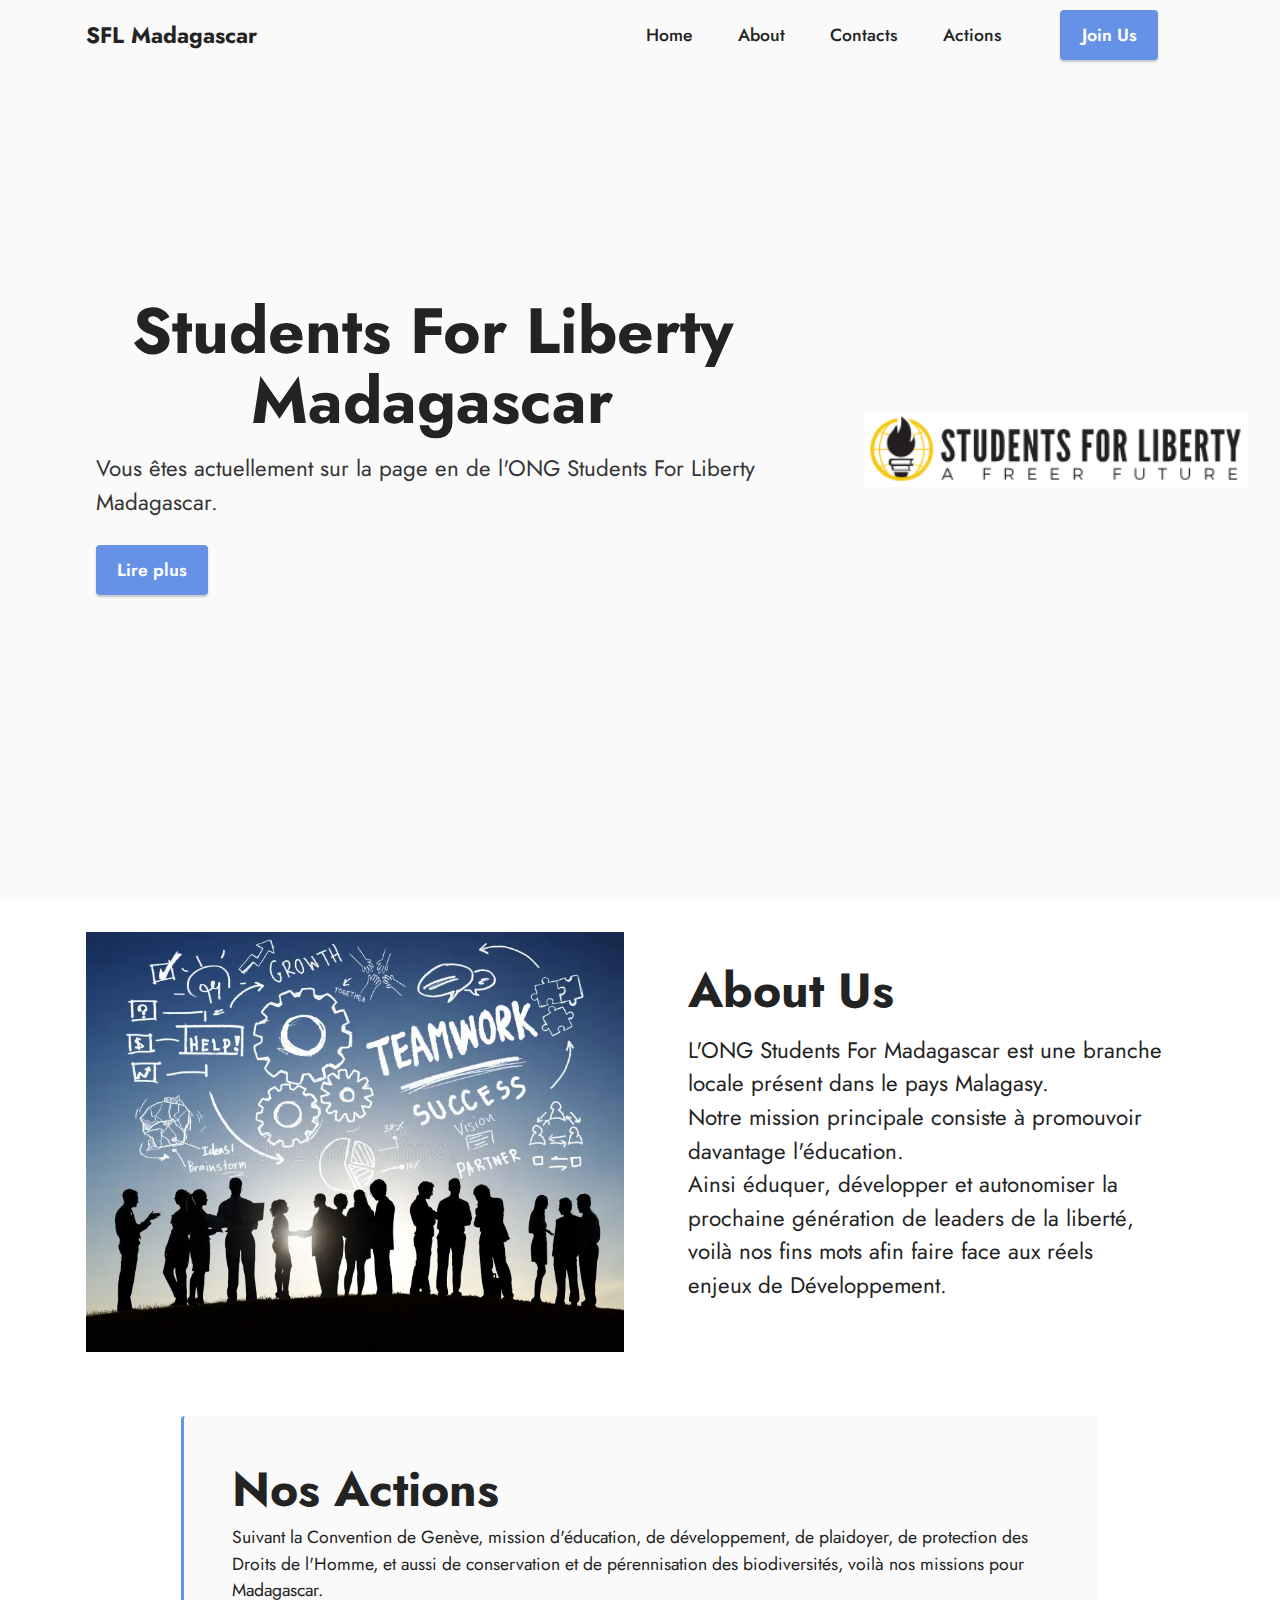
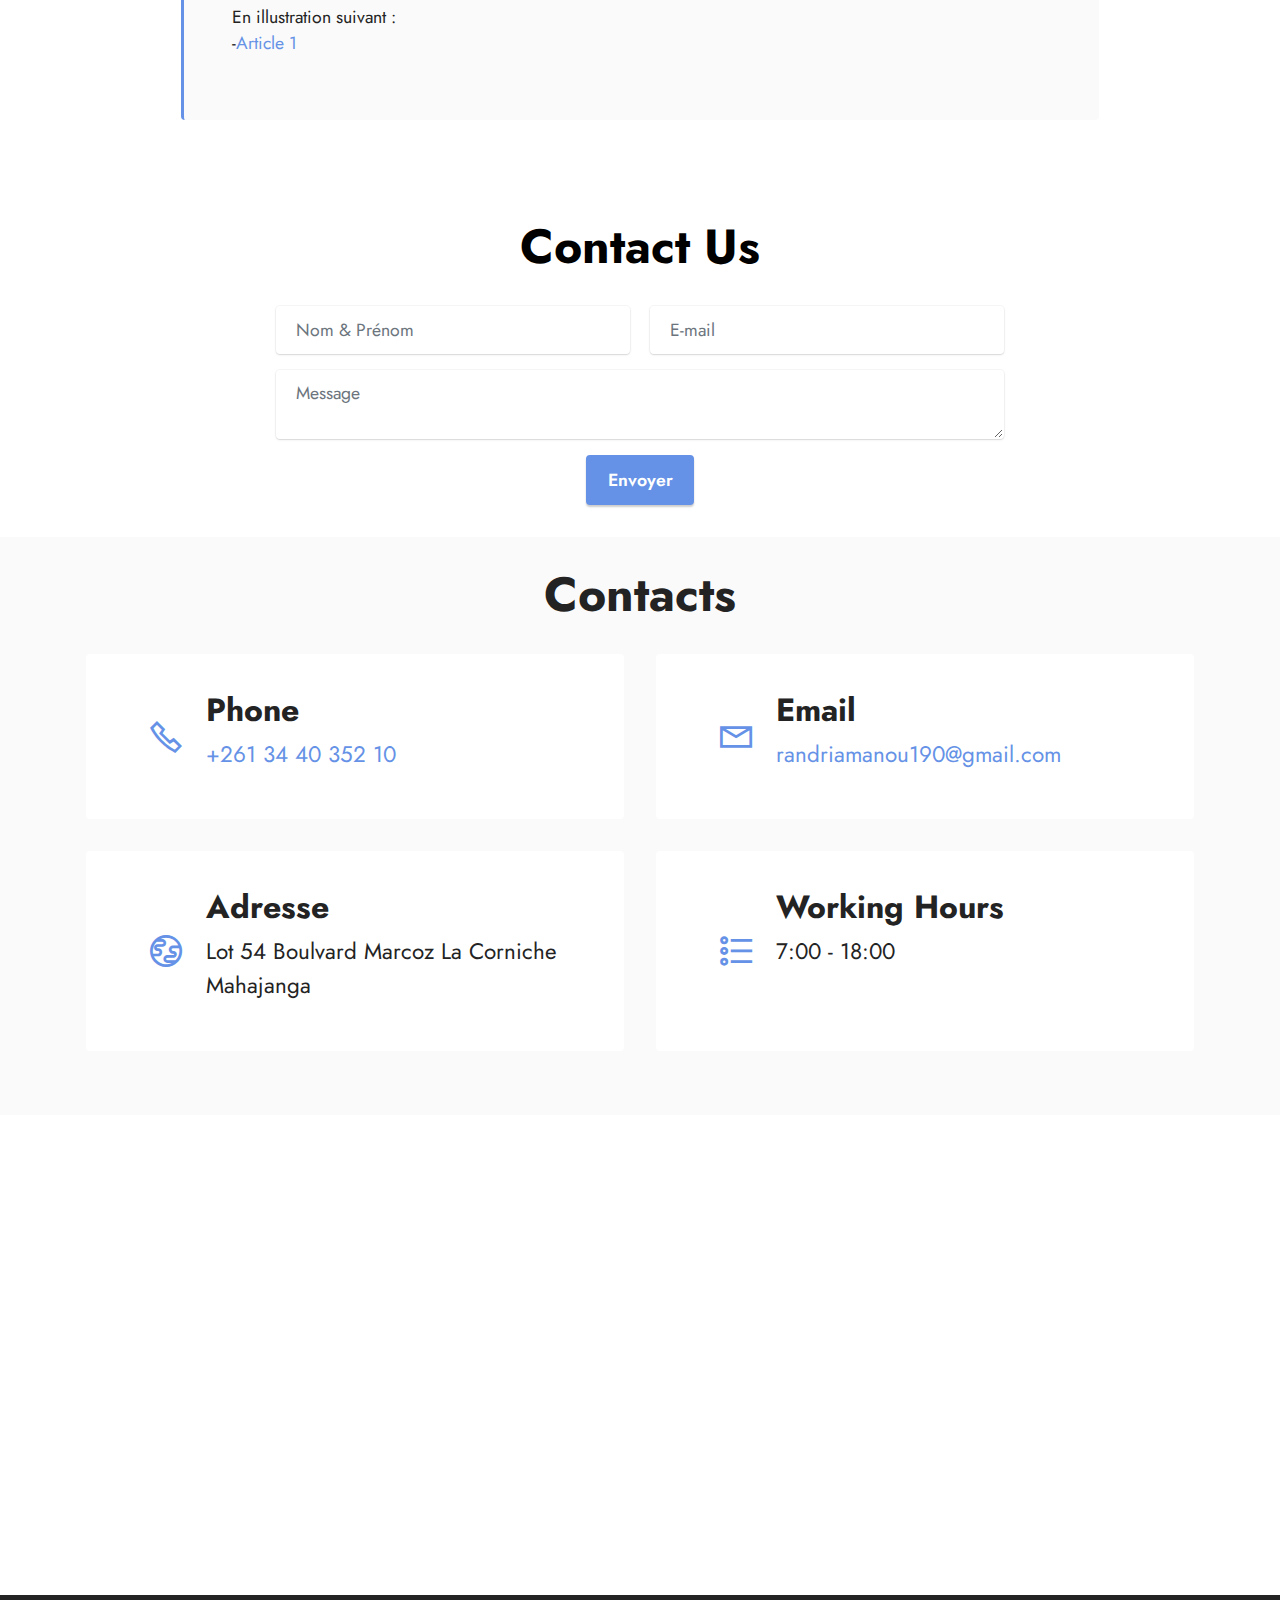
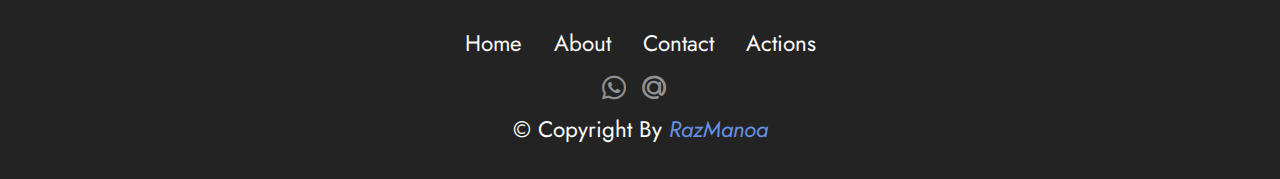
==== commit 79070ef0: "Update index.html" ====
--- a/index.html
+++ b/index.html
@@ -267,8 +267,7 @@
             </div>
         </div>
     </div>
-</section><section class="display-7" style="padding: 0;align-items: center;justify-content: center;flex-wrap: wrap;    align-content: center;display: flex;position: relative;height: 4rem;"><a href="https://mobiri.se/3074167" style="flex: 1 1;height: 4rem;position: absolute;width: 100%;z-index: 1;"><img alt="" style="height: 4rem;" src="[data-uri]"></a><p style="margin: 0;text-align: center;" class="display-7">&#8204;</p><a style="z-index:1" href="https://mobirise.com/html-builder.html">HTML Website Builder</a></section><script src="assets/bootstrap/js/bootstrap.bundle.min.js"></script>  <script src="assets/smoothscroll/smooth-scroll.js"></script>  <script src="assets/ytplayer/index.js"></script>  <script src="assets/dropdown/js/navbar-dropdown.js"></script>  <script src="assets/theme/js/script.js"></script>  <script src="assets/formoid/formoid.min.js"></script>  
-  
+
   
 </body>
-</html>+</html>
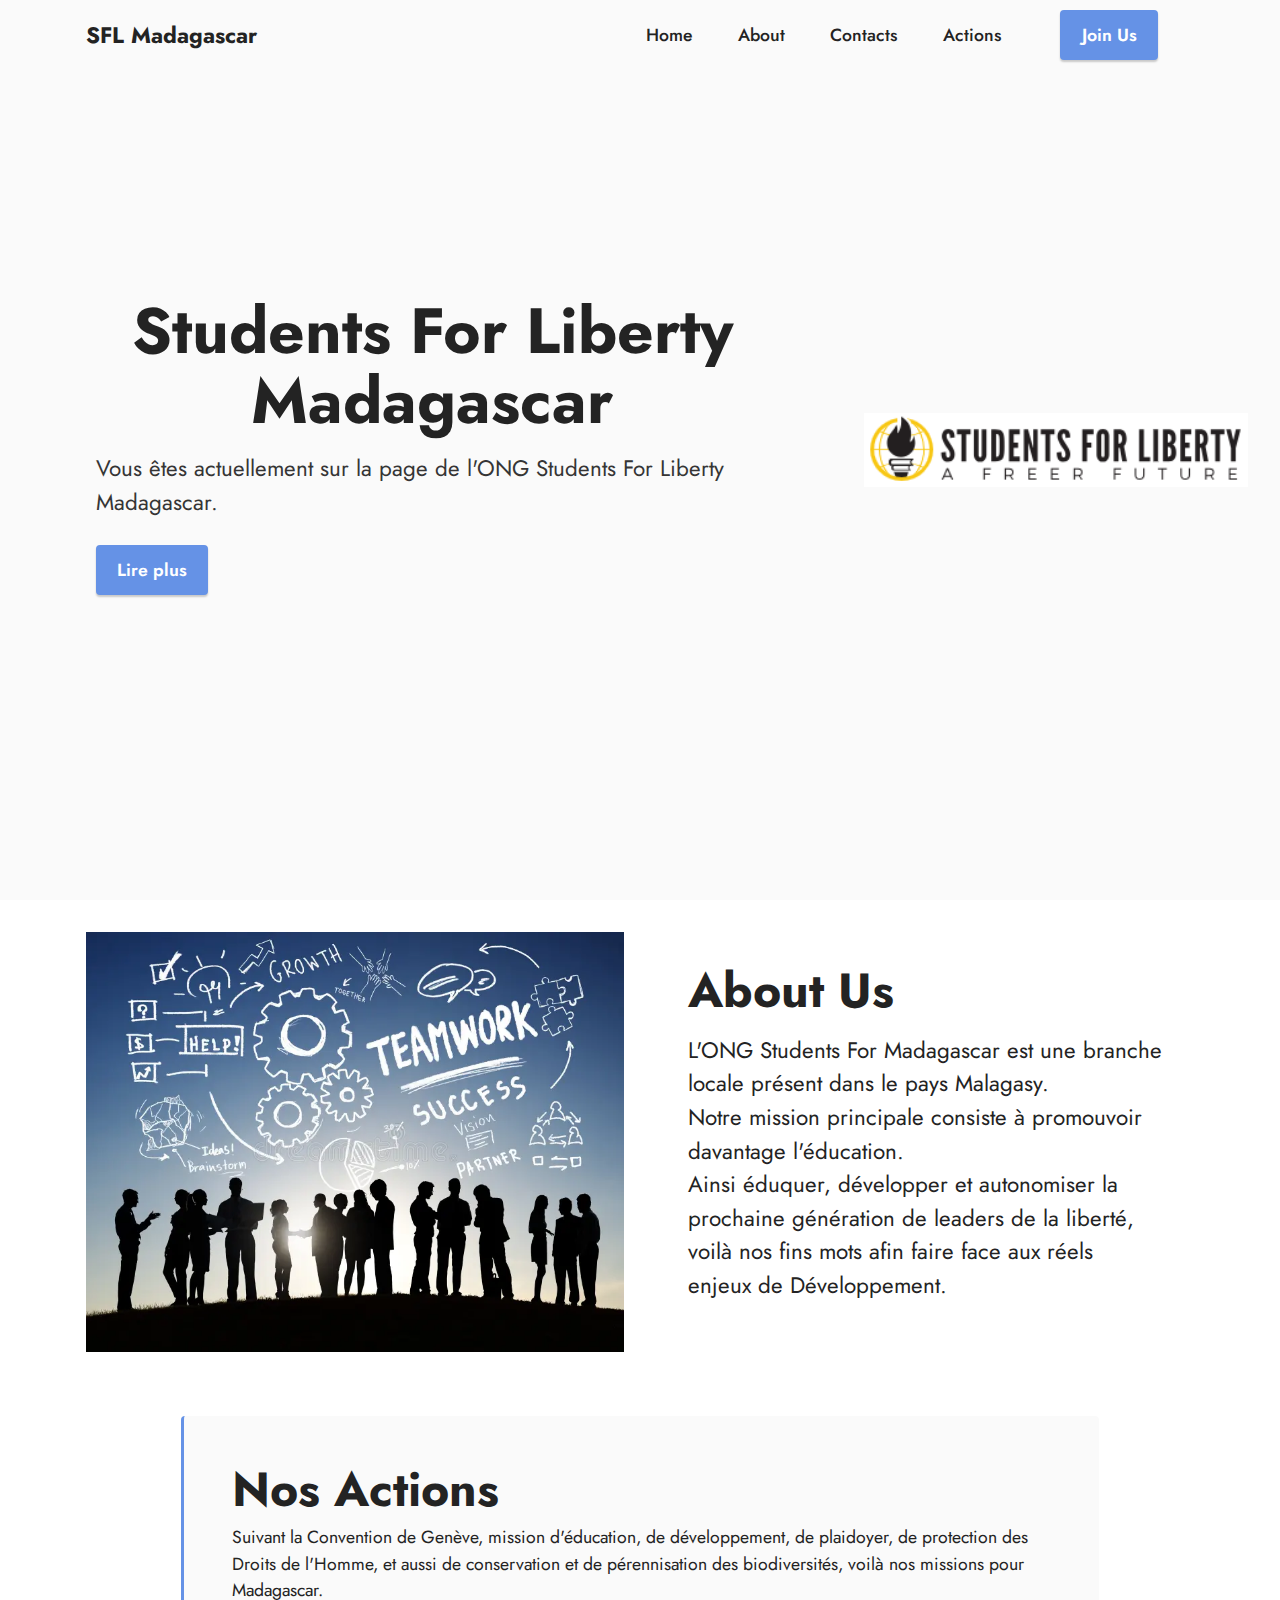
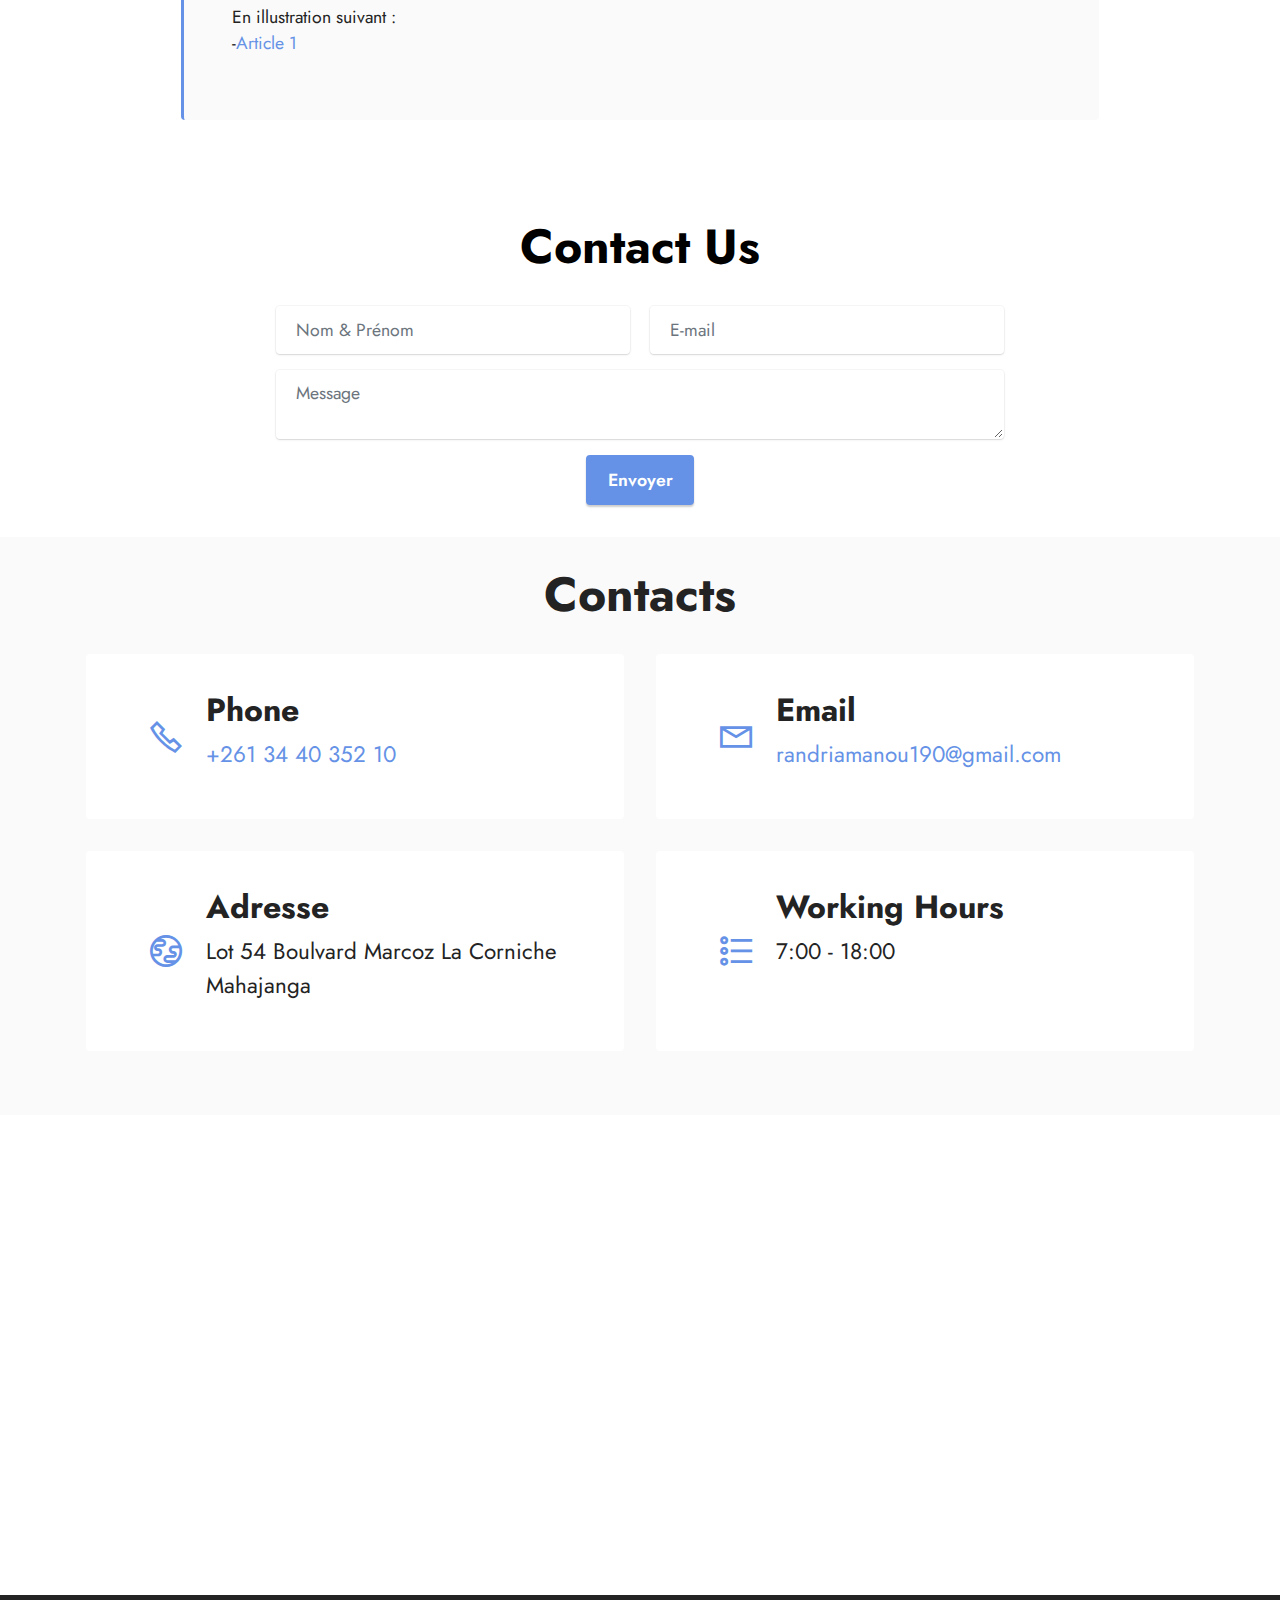
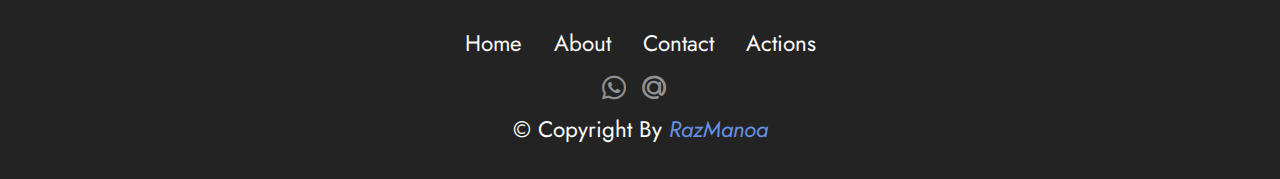
==== commit 9bc7ff36: "Update index.html" ====
--- a/index.html
+++ b/index.html
@@ -1,7 +1,7 @@
 <!DOCTYPE html>
 <html  >
 <head>
-  <!-- Site made with Mobirise Website Builder v5.9.18, https://mobirise.com -->
+ 
   <meta charset="UTF-8">
   <meta http-equiv="X-UA-Compatible" content="IE=edge">
   <meta name="generator" content="Mobirise v5.9.18, mobirise.com">
@@ -69,7 +69,7 @@
             <div class="col-12 col-md">
                 <div class="text-wrapper">
                     <h1 class="mbr-section-title mbr-fonts-style mb-3 display-1"><strong>Students For Liberty Madagascar</strong></h1>
-                    <p class="mbr-text mbr-fonts-style display-7">Vous êtes actuellement sur la page en de l'ONG Students For Liberty Madagascar.<br></p>
+                    <p class="mbr-text mbr-fonts-style display-7">Vous êtes actuellement sur la page de l'ONG Students For Liberty Madagascar.<br></p>
                     <div class="mbr-section-btn mt-3"><a class="btn btn-primary display-4" href="index.html#header14-1j">Lire plus</a></div>
                 </div>
             </div>
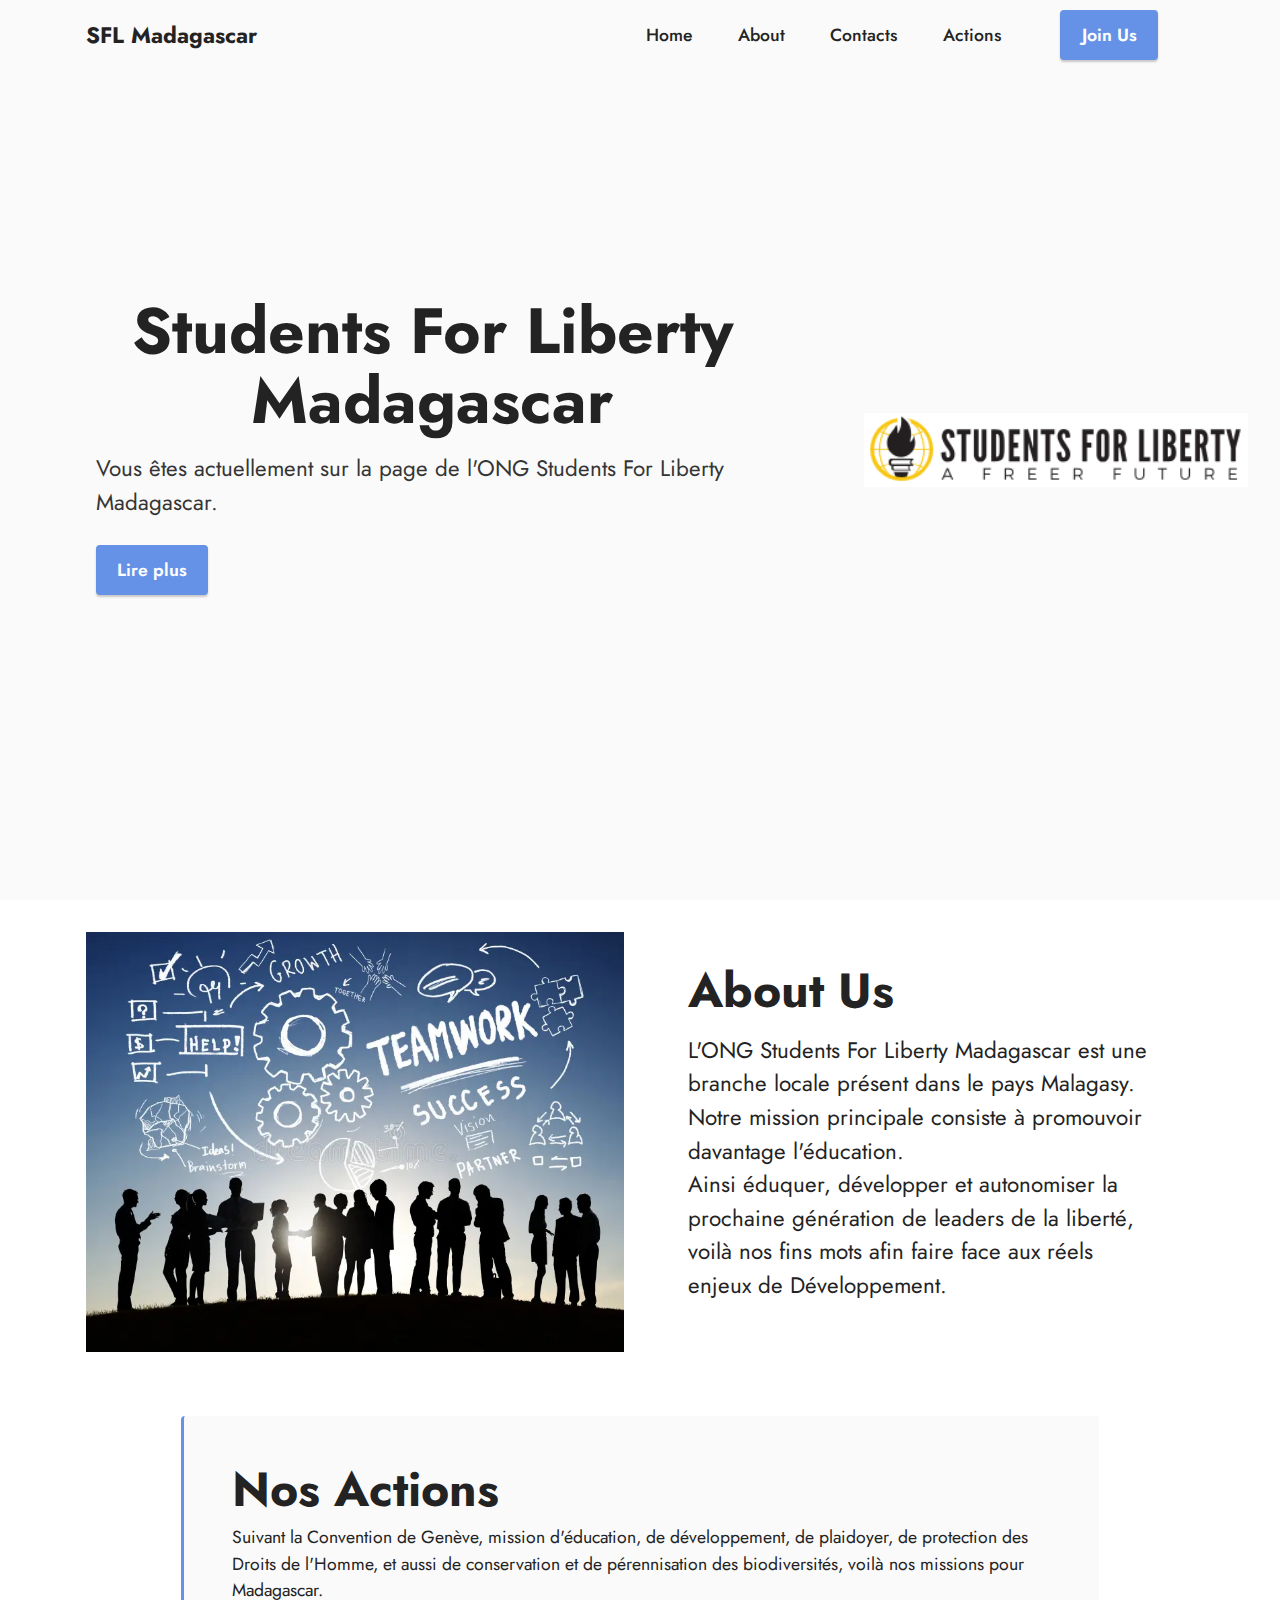
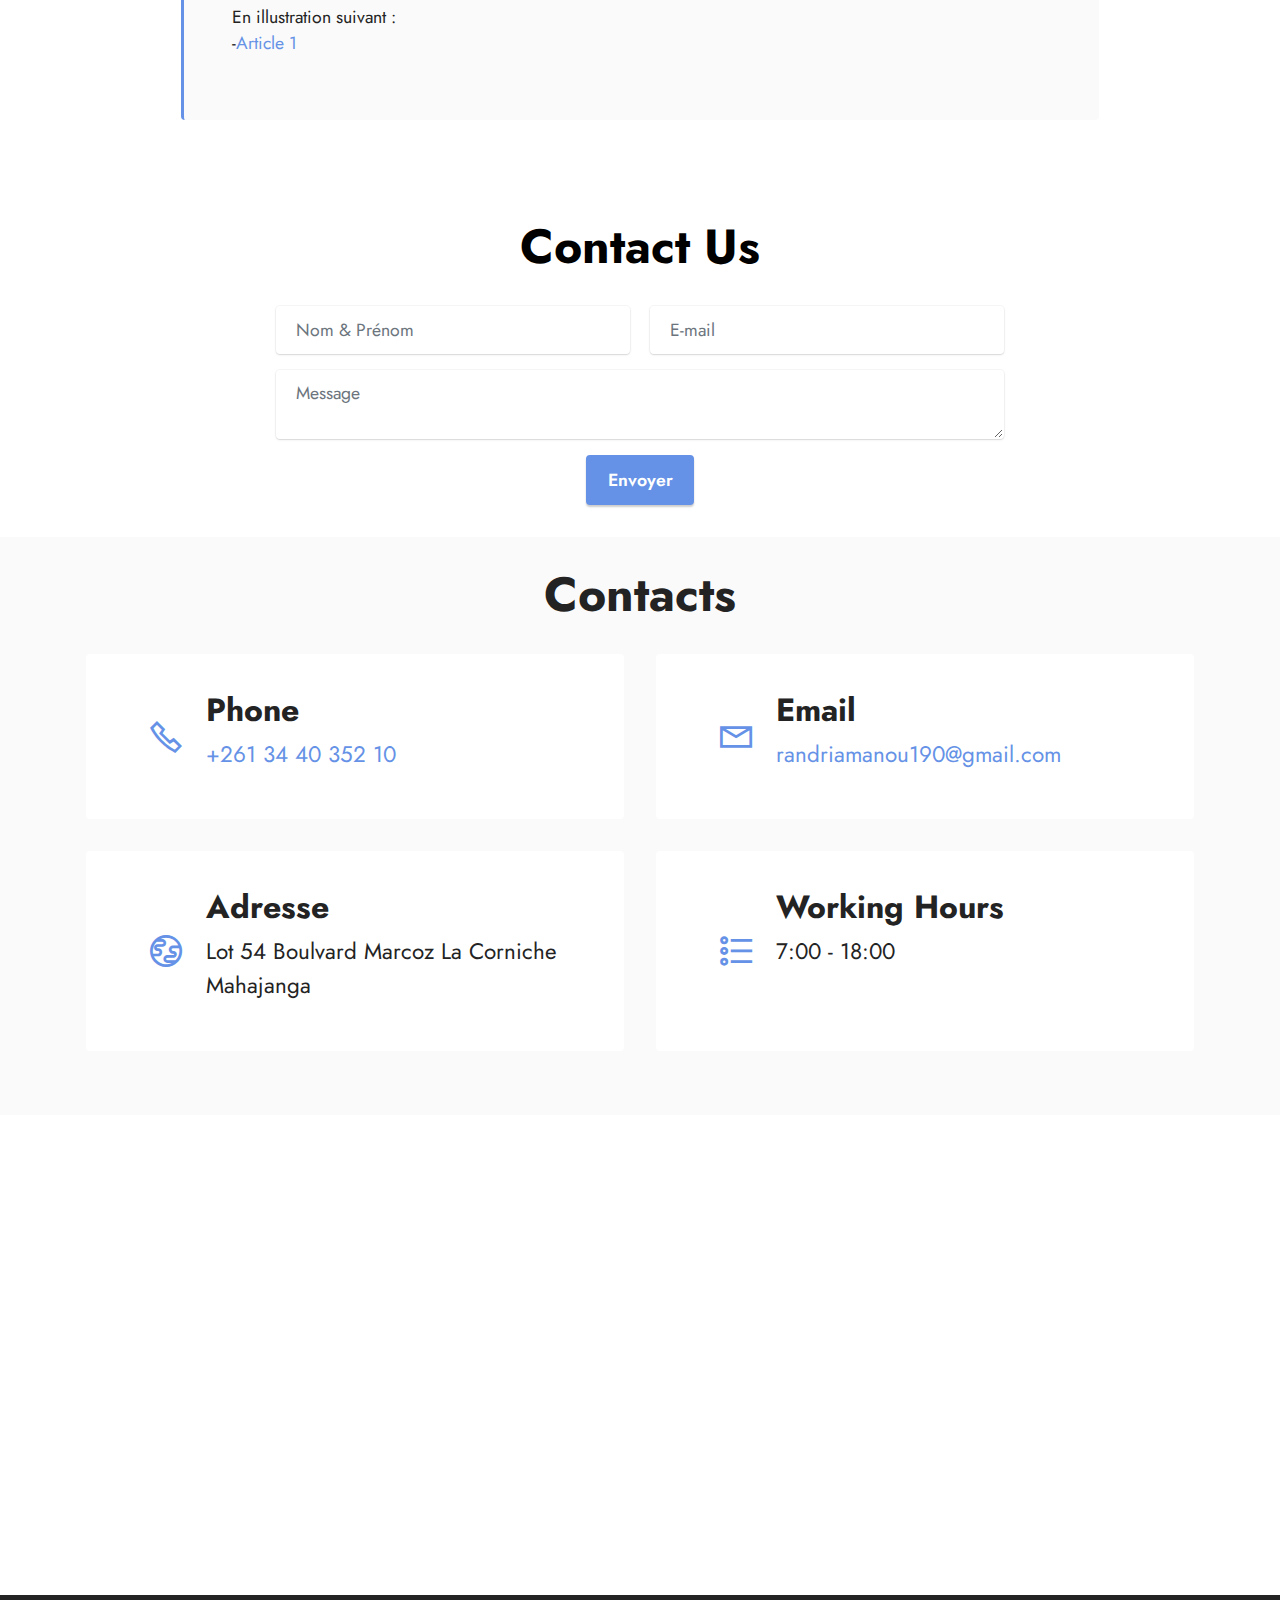
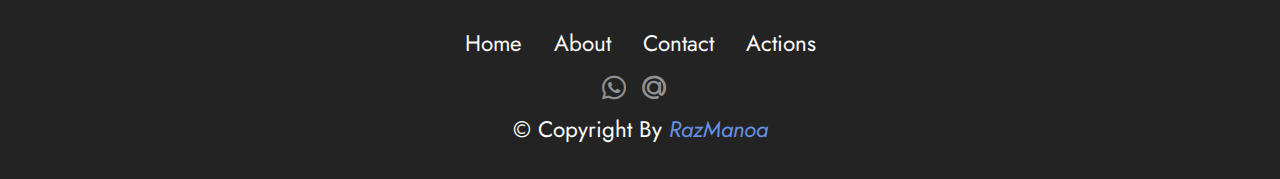
==== commit 5e03cad0: "Update index.html" ====
--- a/index.html
+++ b/index.html
@@ -92,7 +92,7 @@
                 <div class="text-wrapper">
                     <h1 class="mbr-section-title mbr-fonts-style mb-3 display-2">
                         <strong>About Us</strong></h1>
-                    <p class="mbr-text mbr-fonts-style display-7">L'ONG Students For Madagascar est une branche locale présent dans le pays Malagasy.<br>Notre mission principale consiste à promouvoir davantage l'éducation.<br>Ainsi éduquer, développer et autonomiser la prochaine génération de leaders de la liberté, voilà nos fins mots afin faire face aux réels enjeux de Développement.<br></p>
+                    <p class="mbr-text mbr-fonts-style display-7">L'ONG Students For Liberty Madagascar est une branche locale présent dans le pays Malagasy.<br>Notre mission principale consiste à promouvoir davantage l'éducation.<br>Ainsi éduquer, développer et autonomiser la prochaine génération de leaders de la liberté, voilà nos fins mots afin faire face aux réels enjeux de Développement.<br></p>
                     
                 </div>
             </div>
